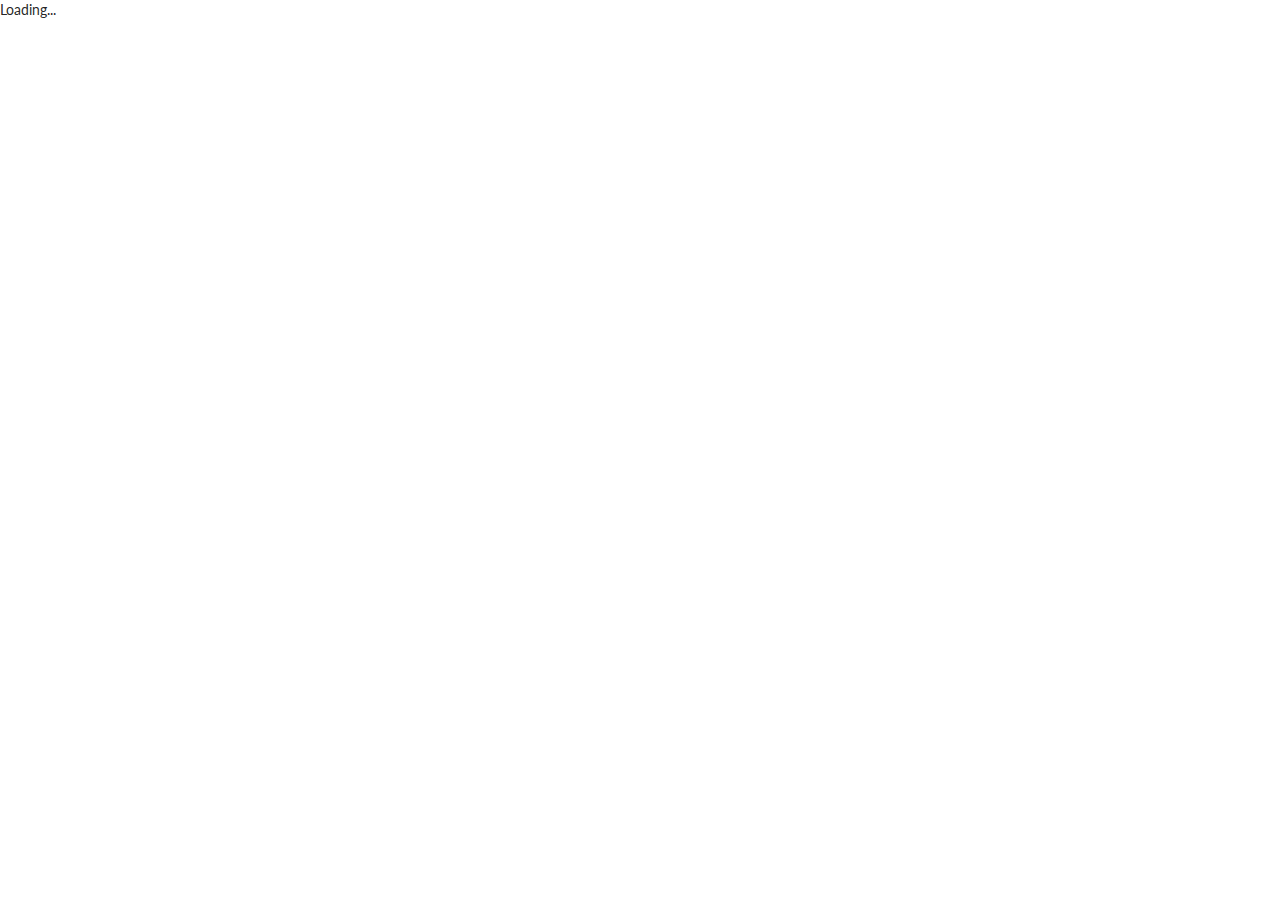
==== index.html @ 3a99dbf5 "Auto-generated commit" ====
<!doctype html>
<html>
<head>
  <meta charset="utf-8">
  <title>BookLibrary</title>
  <base href="/">

  <meta name="viewport" content="width=device-width, initial-scale=1">
  <link rel="icon" type="image/x-icon" href="favicon.ico">
<link href="styles.bundle.css" rel="stylesheet"/></head>
<body>
  <bm-root>Loading...</bm-root>
<script type="text/javascript" src="inline.bundle.js"></script><script type="text/javascript" src="vendor.bundle.js"></script><script type="text/javascript" src="main.bundle.js"></script></body>
</html>
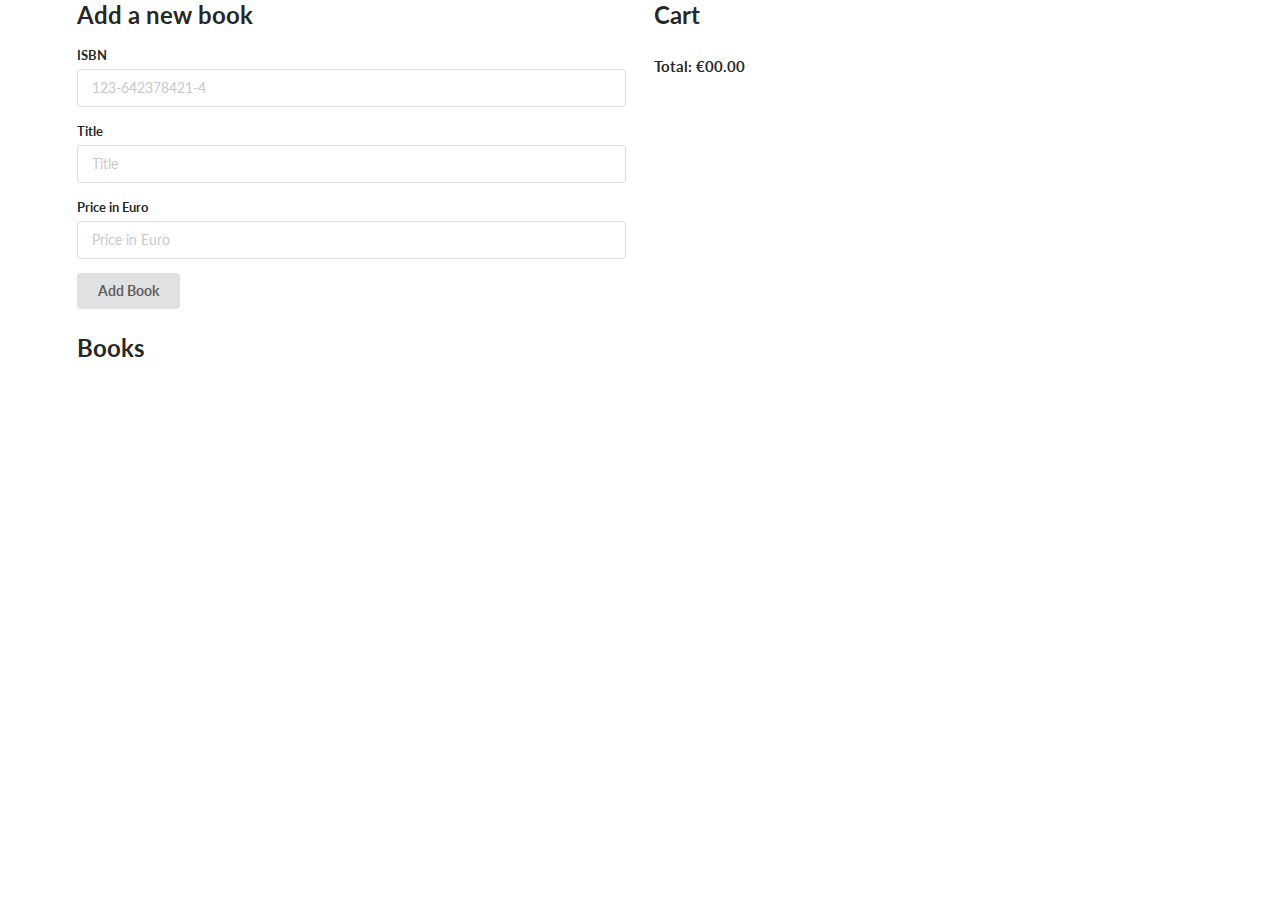
==== commit ba4cde8e: "Auto-generated commit" ====
--- a/index.html
+++ b/index.html
@@ -7,8 +7,8 @@
 
   <meta name="viewport" content="width=device-width, initial-scale=1">
   <link rel="icon" type="image/x-icon" href="favicon.ico">
-<link href="styles.bundle.css" rel="stylesheet"/></head>
+<link href="styles.79d60c0538f9cd60247f.bundle.css" rel="stylesheet"/></head>
 <body>
   <bm-root>Loading...</bm-root>
-<script type="text/javascript" src="inline.bundle.js"></script><script type="text/javascript" src="vendor.bundle.js"></script><script type="text/javascript" src="main.bundle.js"></script></body>
+<script type="text/javascript" src="inline.90fe8fc4767b2542a2e3.bundle.js"></script><script type="text/javascript" src="vendor.399e2d3d9795d3a0d292.bundle.js"></script><script type="text/javascript" src="main.5aa98fd9ae7a70c241af.bundle.js"></script></body>
 </html>
--- a/styles.79d60c0538f9cd60247f.bundle.css
+++ b/styles.79d60c0538f9cd60247f.bundle.css
@@ -0,0 +1,401 @@
+@import url(https://fonts.googleapis.com/css?family=Lato:400,700,400italic,700italic&subset=latin); /*!
+ * # Semantic UI 2.2.4 - Reset
+ * http://github.com/semantic-org/semantic-ui/
+ *
+ *
+ * Released under the MIT license
+ * http://opensource.org/licenses/MIT
+ *
+ */*,:after,:before{box-sizing:inherit}html{box-sizing:border-box}input[type=email],input[type=password],input[type=search],input[type=text]{-webkit-appearance:none;-moz-appearance:none}
+
+/*! normalize.css v3.0.1 | MIT License | git.io/normalize */
+
+/*! normalize.css v3.0.1 | MIT License | git.io/normalize */html{font-family:sans-serif;-ms-text-size-adjust:100%;-webkit-text-size-adjust:100%}body{margin:0}article,aside,details,figcaption,figure,footer,header,hgroup,main,nav,section,summary{display:block}audio,canvas,progress,video{display:inline-block;vertical-align:baseline}audio:not([controls]){display:none;height:0}[hidden],template{display:none}a{background:transparent}a:active,a:hover{outline:0}abbr[title]{border-bottom:1px dotted}b,strong{font-weight:700}dfn{font-style:italic}h1{font-size:2em;margin:.67em 0}mark{background:#ff0;color:#000}small{font-size:80%}sub,sup{font-size:75%;line-height:0;position:relative;vertical-align:baseline}sup{top:-.5em}sub{bottom:-.25em}img{border:0}svg:not(:root){overflow:hidden}figure{margin:1em 40px}hr{height:0}pre{overflow:auto}code,kbd,pre,samp{font-family:monospace,monospace;font-size:1em}button,input,optgroup,select,textarea{color:inherit;font:inherit;margin:0}button{overflow:visible}button,select{text-transform:none}button,html input[type=button],input[type=reset],input[type=submit]{-webkit-appearance:button;cursor:pointer}button[disabled],html input[disabled]{cursor:default}button::-moz-focus-inner,input::-moz-focus-inner{border:0;padding:0}input{line-height:normal}input[type=checkbox],input[type=radio]{box-sizing:border-box;padding:0}input[type=number]::-webkit-inner-spin-button,input[type=number]::-webkit-outer-spin-button{height:auto}input[type=search]{-webkit-appearance:textfield}input[type=search]::-webkit-search-cancel-button,input[type=search]::-webkit-search-decoration{-webkit-appearance:none}fieldset{border:1px solid silver;margin:0 2px;padding:.35em .625em .75em}legend{border:0;padding:0}textarea{overflow:auto}optgroup{font-weight:700}table{border-collapse:collapse;border-spacing:0}td,th{padding:0}
+/*!
+ * # Semantic UI 2.2.4 - Site
+ * http://github.com/semantic-org/semantic-ui/
+ *
+ *
+ * Released under the MIT license
+ * http://opensource.org/licenses/MIT
+ *
+ */body,html{height:100%}html{font-size:14px}body{margin:0;overflow-x:hidden;min-width:320px;background:#fff;font-size:14px;line-height:1.4285em;color:rgba(0,0,0,.87);font-smoothing:antialiased}body,h1,h2,h3,h4,h5{padding:0;font-family:Lato,Helvetica Neue,Arial,Helvetica,sans-serif}h1,h2,h3,h4,h5{line-height:1.2857em;margin:calc(2rem - .14285em) 0 1rem;font-weight:700}h1{min-height:1rem;font-size:2rem}h2{font-size:1.714rem}h3{font-size:1.28rem}h4{font-size:1.071rem}h5{font-size:1rem}h1:first-child,h2:first-child,h3:first-child,h4:first-child,h5:first-child{margin-top:0}h1:last-child,h2:last-child,h3:last-child,h4:last-child,h5:last-child{margin-bottom:0}p{margin:0 0 1em;line-height:1.4285em}p:first-child{margin-top:0}p:last-child{margin-bottom:0}a{color:#4183c4}a,a:hover{text-decoration:none}a:hover{color:#1e70bf}::-webkit-selection{background-color:#cce2ff;color:rgba(0,0,0,.87)}::-moz-selection{background-color:#cce2ff;color:rgba(0,0,0,.87)}::selection{background-color:#cce2ff;color:rgba(0,0,0,.87)}input::-webkit-selection,textarea::-webkit-selection{background-color:hsla(0,0%,39%,.4);color:rgba(0,0,0,.87)}input::-moz-selection,textarea::-moz-selection{background-color:hsla(0,0%,39%,.4);color:rgba(0,0,0,.87)}input::selection,textarea::selection{background-color:hsla(0,0%,39%,.4);color:rgba(0,0,0,.87)}
+/*!
+ * # Semantic UI 2.2.4 - Button
+ * http://github.com/semantic-org/semantic-ui/
+ *
+ *
+ * Released under the MIT license
+ * http://opensource.org/licenses/MIT
+ *
+ */.ui.button{cursor:pointer;display:inline-block;min-height:1em;outline:none;border:none;vertical-align:baseline;background:#e0e1e2 none;color:rgba(0,0,0,.6);font-family:Lato,Helvetica Neue,Arial,Helvetica,sans-serif;margin:0 .25em 0 0;padding:.78571429em 1.5em;text-transform:none;text-shadow:none;font-weight:700;line-height:1em;font-style:normal;text-align:center;text-decoration:none;border-radius:.28571429rem;-webkit-user-select:none;-moz-user-select:none;-ms-user-select:none;user-select:none;-webkit-transition:opacity .1s ease,background-color .1s ease,color .1s ease,box-shadow .1s ease,background .1s ease;transition:opacity .1s ease,background-color .1s ease,color .1s ease,box-shadow .1s ease,background .1s ease;will-change:"";-webkit-tap-highlight-color:transparent}.ui.button,.ui.button:hover{box-shadow:inset 0 0 0 1px transparent,inset 0 0 0 0 rgba(34,36,38,.15)}.ui.button:hover{background-color:#cacbcd;background-image:none;color:rgba(0,0,0,.8)}.ui.button:hover .icon{opacity:.85}.ui.button:focus{background-color:#cacbcd;color:rgba(0,0,0,.8);background-image:""!important;box-shadow:""!important}.ui.button:focus .icon{opacity:.85}.ui.active.button:active,.ui.button:active{background-color:#babbbc;background-image:"";color:rgba(0,0,0,.9);box-shadow:inset 0 0 0 1px transparent,none}.ui.active.button{box-shadow:inset 0 0 0 1px transparent}.ui.active.button,.ui.active.button:hover{color:rgba(0,0,0,.95)}.ui.active.button,.ui.active.button:active,.ui.active.button:hover{background-color:#c0c1c2;background-image:none}.ui.loading.loading.loading.loading.loading.loading.button{position:relative;cursor:default;text-shadow:none!important;color:transparent!important;opacity:1;pointer-events:auto;-webkit-transition:all 0s linear,opacity .1s ease;transition:all 0s linear,opacity .1s ease}.ui.loading.button:before{border-radius:500rem;border:.2em solid rgba(0,0,0,.15)}.ui.loading.button:after,.ui.loading.button:before{position:absolute;content:"";top:50%;left:50%;margin:-.64285714em 0 0 -.64285714em;width:1.28571429em;height:1.28571429em}.ui.loading.button:after{-webkit-animation:button-spin .6s linear;animation:button-spin .6s linear;-webkit-animation-iteration-count:infinite;animation-iteration-count:infinite;border-radius:500rem;border-color:#fff transparent transparent;border-style:solid;border-width:.2em;box-shadow:0 0 0 1px transparent}.ui.labeled.icon.loading.button .icon{background-color:transparent;box-shadow:none}@-webkit-keyframes button-spin{0%{-webkit-transform:rotate(0deg);transform:rotate(0deg)}to{-webkit-transform:rotate(1turn);transform:rotate(1turn)}}@keyframes button-spin{0%{-webkit-transform:rotate(0deg);transform:rotate(0deg)}to{-webkit-transform:rotate(1turn);transform:rotate(1turn)}}.ui.basic.loading.button:not(.inverted):before{border-color:rgba(0,0,0,.1)}.ui.basic.loading.button:not(.inverted):after{border-top-color:#767676}.ui.button:disabled,.ui.buttons .disabled.button,.ui.disabled.active.button,.ui.disabled.button,.ui.disabled.button:hover{cursor:default;opacity:.45!important;background-image:none!important;box-shadow:none!important;pointer-events:none!important}.ui.basic.buttons .ui.disabled.button{border-color:rgba(34,36,38,.5)}.ui.animated.button{position:relative;overflow:hidden;padding-right:0!important;vertical-align:middle;z-index:1}.ui.animated.button .content{will-change:transform,opacity}.ui.animated.button .visible.content{position:relative;margin-right:1.5em}.ui.animated.button .hidden.content{position:absolute;width:100%}.ui.animated.button .hidden.content,.ui.animated.button .visible.content{-webkit-transition:right .3s ease 0s;transition:right .3s ease 0s}.ui.animated.button .visible.content{left:auto;right:0}.ui.animated.button .hidden.content{top:50%;left:auto;right:-100%;margin-top:-.5em}.ui.animated.button:focus .visible.content,.ui.animated.button:hover .visible.content{left:auto;right:200%}.ui.animated.button:focus .hidden.content,.ui.animated.button:hover .hidden.content{left:auto;right:0}.ui.vertical.animated.button .hidden.content,.ui.vertical.animated.button .visible.content{-webkit-transition:top .3s ease,-webkit-transform .3s ease;transition:top .3s ease,-webkit-transform .3s ease;transition:top .3s ease,transform .3s ease;transition:top .3s ease,transform .3s ease,-webkit-transform .3s ease}.ui.vertical.animated.button .visible.content{-webkit-transform:translateY(0);transform:translateY(0);right:auto}.ui.vertical.animated.button .hidden.content{top:-50%;left:0;right:auto}.ui.vertical.animated.button:focus .visible.content,.ui.vertical.animated.button:hover .visible.content{-webkit-transform:translateY(200%);transform:translateY(200%);right:auto}.ui.vertical.animated.button:focus .hidden.content,.ui.vertical.animated.button:hover .hidden.content{top:50%;right:auto}.ui.fade.animated.button .hidden.content,.ui.fade.animated.button .visible.content{-webkit-transition:opacity .3s ease,-webkit-transform .3s ease;transition:opacity .3s ease,-webkit-transform .3s ease;transition:opacity .3s ease,transform .3s ease;transition:opacity .3s ease,transform .3s ease,-webkit-transform .3s ease}.ui.fade.animated.button .visible.content{left:auto;right:auto;opacity:1;-webkit-transform:scale(1);transform:scale(1)}.ui.fade.animated.button .hidden.content{opacity:0;left:0;right:auto;-webkit-transform:scale(1.5);transform:scale(1.5)}.ui.fade.animated.button:focus .visible.content,.ui.fade.animated.button:hover .visible.content{left:auto;right:auto;opacity:0;-webkit-transform:scale(.75);transform:scale(.75)}.ui.fade.animated.button:focus .hidden.content,.ui.fade.animated.button:hover .hidden.content{left:0;right:auto;opacity:1;-webkit-transform:scale(1);transform:scale(1)}.ui.inverted.button{box-shadow:inset 0 0 0 2px #fff!important;background:transparent none;color:#fff;text-shadow:none!important}.ui.inverted.buttons .button{margin:0 0 0 -2px}.ui.inverted.buttons .button:first-child{margin-left:0}.ui.inverted.vertical.buttons .button{margin:0 0 -2px}.ui.inverted.vertical.buttons .button:first-child{margin-top:0}.ui.inverted.button.active,.ui.inverted.button:focus,.ui.inverted.button:hover{background:#fff;box-shadow:inset 0 0 0 2px #fff!important;color:rgba(0,0,0,.8)}.ui.inverted.button.active:focus{background:#dcddde;box-shadow:inset 0 0 0 2px #dcddde!important;color:rgba(0,0,0,.8)}.ui.labeled.button:not(.icon){display:-webkit-inline-box;display:-ms-inline-flexbox;display:inline-flex;-webkit-box-orient:horizontal;-webkit-box-direction:normal;-ms-flex-direction:row;flex-direction:row;background:none!important;padding:0!important;border:none!important;box-shadow:none!important}.ui.labeled.button>.button{margin:0}.ui.labeled.button>.label{display:-webkit-box;display:-ms-flexbox;display:flex;-webkit-box-align:center;-ms-flex-align:center;align-items:center;margin:0 0 0 -1px!important;padding:"";font-size:1em;border-color:rgba(34,36,38,.15)}.ui.labeled.button>.tag.label:before{width:1.85em;height:1.85em}.ui.labeled.button:not([class*="left labeled"])>.button{border-top-right-radius:0;border-bottom-right-radius:0}.ui.labeled.button:not([class*="left labeled"])>.label,.ui[class*="left labeled"].button>.button{border-top-left-radius:0;border-bottom-left-radius:0}.ui[class*="left labeled"].button>.label{border-top-right-radius:0;border-bottom-right-radius:0}.ui.facebook.button{background-color:#3b5998;color:#fff;text-shadow:none;background-image:none;box-shadow:inset 0 0 0 0 rgba(34,36,38,.15)}.ui.facebook.button:hover{background-color:#304d8a;color:#fff;text-shadow:none}.ui.facebook.button:active{background-color:#2d4373;color:#fff;text-shadow:none}.ui.twitter.button{background-color:#55acee;color:#fff;text-shadow:none;background-image:none;box-shadow:inset 0 0 0 0 rgba(34,36,38,.15)}.ui.twitter.button:hover{background-color:#35a2f4;color:#fff;text-shadow:none}.ui.twitter.button:active{background-color:#2795e9;color:#fff;text-shadow:none}.ui.google.plus.button{background-color:#dd4b39;color:#fff;text-shadow:none;background-image:none;box-shadow:inset 0 0 0 0 rgba(34,36,38,.15)}.ui.google.plus.button:hover{background-color:#e0321c;color:#fff;text-shadow:none}.ui.google.plus.button:active{background-color:#c23321;color:#fff;text-shadow:none}.ui.linkedin.button{background-color:#1f88be;color:#fff;text-shadow:none}.ui.linkedin.button:hover{background-color:#147baf;color:#fff;text-shadow:none}.ui.linkedin.button:active{background-color:#186992;color:#fff;text-shadow:none}.ui.youtube.button{background-color:#cc181e;color:#fff;text-shadow:none;background-image:none;box-shadow:inset 0 0 0 0 rgba(34,36,38,.15)}.ui.youtube.button:hover{background-color:#bd0d13;color:#fff;text-shadow:none}.ui.youtube.button:active{background-color:#9e1317;color:#fff;text-shadow:none}.ui.instagram.button{background-color:#49769c;color:#fff;text-shadow:none;background-image:none;box-shadow:inset 0 0 0 0 rgba(34,36,38,.15)}.ui.instagram.button:hover{background-color:#3d698e;color:#fff;text-shadow:none}.ui.instagram.button:active{background-color:#395c79;color:#fff;text-shadow:none}.ui.pinterest.button{background-color:#bd081c;color:#fff;text-shadow:none;background-image:none;box-shadow:inset 0 0 0 0 rgba(34,36,38,.15)}.ui.pinterest.button:hover{background-color:#ac0013;color:#fff;text-shadow:none}.ui.pinterest.button:active{background-color:#8c0615;color:#fff;text-shadow:none}.ui.vk.button{background-color:#4d7198;color:#fff;background-image:none;box-shadow:inset 0 0 0 0 rgba(34,36,38,.15)}.ui.vk.button:hover{background-color:#41648a;color:#fff}.ui.vk.button:active{background-color:#3c5876;color:#fff}.ui.button>.icon:not(.button){height:.85714286em;opacity:.8;-webkit-transition:opacity .1s ease;transition:opacity .1s ease;vertical-align:"";color:""}.ui.button:not(.icon)>.icon:not(.button):not(.dropdown),.ui.button>.icon:not(.button){margin:0 .42857143em 0 -.21428571em}.ui.button:not(.icon)>.right.icon:not(.button):not(.dropdown){margin:0 -.21428571em 0 .42857143em}.ui[class*="left floated"].button,.ui[class*="left floated"].buttons{float:left;margin-left:0;margin-right:.25em}.ui[class*="right floated"].button,.ui[class*="right floated"].buttons{float:right;margin-right:0;margin-left:.25em}.ui.compact.button,.ui.compact.buttons .button{padding:.58928571em 1.125em}.ui.compact.icon.button,.ui.compact.icon.buttons .button{padding:.58928571em}.ui.compact.labeled.icon.button,.ui.compact.labeled.icon.buttons .button{padding:.58928571em 3.69642857em}.ui.mini.button,.ui.mini.buttons .button,.ui.mini.buttons .or{font-size:.78571429rem}.ui.tiny.button,.ui.tiny.buttons .button,.ui.tiny.buttons .or{font-size:.85714286rem}.ui.small.button,.ui.small.buttons .button,.ui.small.buttons .or{font-size:.92857143rem}.ui.button,.ui.buttons .button,.ui.buttons .or{font-size:1rem}.ui.large.button,.ui.large.buttons .button,.ui.large.buttons .or{font-size:1.14285714rem}.ui.big.button,.ui.big.buttons .button,.ui.big.buttons .or{font-size:1.28571429rem}.ui.huge.button,.ui.huge.buttons .button,.ui.huge.buttons .or{font-size:1.42857143rem}.ui.massive.button,.ui.massive.buttons .button,.ui.massive.buttons .or{font-size:1.71428571rem}.ui.icon.button,.ui.icon.buttons .button{padding:.78571429em}.ui.icon.button>.icon,.ui.icon.buttons .button>.icon{opacity:.9;margin:0;vertical-align:top}.ui.basic.button,.ui.basic.buttons .button{background:transparent none!important;color:rgba(0,0,0,.6)!important;font-weight:400;border-radius:.28571429rem;text-transform:none;text-shadow:none!important;box-shadow:inset 0 0 0 1px rgba(34,36,38,.15)}.ui.basic.buttons{box-shadow:none;border:1px solid rgba(34,36,38,.15);border-radius:.28571429rem}.ui.basic.buttons .button{border-radius:0}.ui.basic.button:focus,.ui.basic.button:hover,.ui.basic.buttons .button:focus,.ui.basic.buttons .button:hover{background:#fff!important;color:rgba(0,0,0,.8)!important;box-shadow:inset 0 0 0 1px rgba(34,36,38,.35),inset 0 0 0 0 rgba(34,36,38,.15)}.ui.basic.button:active,.ui.basic.buttons .button:active{background:#f8f8f8!important;color:rgba(0,0,0,.9)!important;box-shadow:inset 0 0 0 1px rgba(0,0,0,.15),inset 0 1px 4px 0 rgba(34,36,38,.15)}.ui.basic.active.button,.ui.basic.buttons .active.button{background:rgba(0,0,0,.05)!important;box-shadow:""!important;color:rgba(0,0,0,.95);box-shadow:rgba(34,36,38,.35)}.ui.basic.active.button:hover,.ui.basic.buttons .active.button:hover{background-color:rgba(0,0,0,.05)}.ui.basic.buttons .button:hover{box-shadow:inset 0 0 0 1px rgba(34,36,38,.35),inset inset 0 0 0 0 rgba(34,36,38,.15)}.ui.basic.buttons .button:active{box-shadow:inset 0 0 0 1px rgba(0,0,0,.15),inset inset 0 1px 4px 0 rgba(34,36,38,.15)}.ui.basic.buttons .active.button{box-shadow:inset rgba(34,36,38,.35)}.ui.basic.inverted.button,.ui.basic.inverted.buttons .button{background-color:transparent!important;color:#f9fafb!important;box-shadow:inset 0 0 0 2px hsla(0,0%,100%,.5)!important}.ui.basic.inverted.button:focus,.ui.basic.inverted.button:hover,.ui.basic.inverted.buttons .button:focus,.ui.basic.inverted.buttons .button:hover{color:#fff!important;box-shadow:inset 0 0 0 2px #fff!important}.ui.basic.inverted.button:active,.ui.basic.inverted.buttons .button:active{background-color:hsla(0,0%,100%,.08)!important;color:#fff!important;box-shadow:inset 0 0 0 2px hsla(0,0%,100%,.9)!important}.ui.basic.inverted.active.button,.ui.basic.inverted.buttons .active.button{background-color:hsla(0,0%,100%,.08);color:#fff;text-shadow:none;box-shadow:inset 0 0 0 2px hsla(0,0%,100%,.7)}.ui.basic.inverted.active.button:hover,.ui.basic.inverted.buttons .active.button:hover{background-color:hsla(0,0%,100%,.15);box-shadow:inset 0 0 0 2px #fff!important}.ui.basic.buttons .button{border-left:1px solid rgba(34,36,38,.15);box-shadow:none}.ui.basic.vertical.buttons .button{border-left:none;border-left-width:0;border-top:1px solid rgba(34,36,38,.15)}.ui.basic.vertical.buttons .button:first-child{border-top-width:0}.ui.labeled.icon.button,.ui.labeled.icon.buttons .button{position:relative;padding-left:4.07142857em!important;padding-right:1.5em!important}.ui.labeled.icon.button>.icon,.ui.labeled.icon.buttons>.button>.icon{position:absolute;height:100%;line-height:1;border-radius:0;border-top-left-radius:inherit;border-bottom-left-radius:inherit;text-align:center;margin:0;width:2.57142857em;background-color:rgba(0,0,0,.05);color:"";box-shadow:inset -1px 0 0 0 transparent;top:0;left:0}.ui[class*="right labeled"].icon.button{padding-right:4.07142857em!important;padding-left:1.5em!important}.ui[class*="right labeled"].icon.button>.icon{left:auto;right:0;border-radius:0;border-top-right-radius:inherit;border-bottom-right-radius:inherit;box-shadow:inset 1px 0 0 0 transparent}.ui.labeled.icon.button>.icon:after,.ui.labeled.icon.button>.icon:before,.ui.labeled.icon.buttons>.button>.icon:after,.ui.labeled.icon.buttons>.button>.icon:before{display:block;position:absolute;width:100%;top:50%;text-align:center;-webkit-transform:translateY(-50%);transform:translateY(-50%)}.ui.labeled.icon.buttons .button>.icon{border-radius:0}.ui.labeled.icon.buttons .button:first-child>.icon{border-top-left-radius:.28571429rem;border-bottom-left-radius:.28571429rem}.ui.labeled.icon.buttons .button:last-child>.icon{border-top-right-radius:.28571429rem;border-bottom-right-radius:.28571429rem}.ui.vertical.labeled.icon.buttons .button:first-child>.icon{border-radius:0;border-top-left-radius:.28571429rem}.ui.vertical.labeled.icon.buttons .button:last-child>.icon{border-radius:0;border-bottom-left-radius:.28571429rem}.ui.fluid[class*="left labeled"].icon.button,.ui.fluid[class*="right labeled"].icon.button{padding-left:1.5em!important;padding-right:1.5em!important}.ui.button.toggle.active,.ui.buttons .button.toggle.active,.ui.toggle.buttons .active.button{background-color:#21ba45!important;box-shadow:none!important;text-shadow:none;color:#fff!important}.ui.button.toggle.active:hover{background-color:#16ab39!important;text-shadow:none;color:#fff!important}.ui.circular.button{border-radius:10em}.ui.circular.button>.icon{width:1em;vertical-align:baseline}.ui.buttons .or{position:relative;width:.3em;height:2.57142857em;z-index:3}.ui.buttons .or:before{position:absolute;text-align:center;border-radius:500rem;content:"or";top:50%;left:50%;background-color:#fff;text-shadow:none;margin-top:-.89285714em;margin-left:-.89285714em;width:1.78571429em;height:1.78571429em;line-height:1.78571429em;color:rgba(0,0,0,.4);font-style:normal;font-weight:700;box-shadow:inset 0 0 0 1px transparent}.ui.buttons .or[data-text]:before{content:attr(data-text)}.ui.fluid.buttons .or{width:0!important}.ui.fluid.buttons .or:after{display:none}.ui.attached.button{position:relative;display:block;margin:0;border-radius:0;box-shadow:0 0 0 1px rgba(34,36,38,.15)!important}.ui.attached.top.button{border-radius:.28571429rem .28571429rem 0 0}.ui.attached.bottom.button{border-radius:0 0 .28571429rem .28571429rem}.ui.left.attached.button{display:inline-block;border-left:none;text-align:right;padding-right:.75em;border-radius:.28571429rem 0 0 .28571429rem}.ui.right.attached.button{display:inline-block;text-align:left;padding-left:.75em;border-radius:0 .28571429rem .28571429rem 0}.ui.attached.buttons{position:relative;display:-webkit-box;display:-ms-flexbox;display:flex;border-radius:0;width:auto!important;z-index:2;margin-left:-1px;margin-right:-1px}.ui.attached.buttons .button{margin:0}.ui.attached.buttons .button:first-child,.ui.attached.buttons .button:last-child{border-radius:0}.ui[class*="top attached"].buttons{margin-bottom:-1px;border-radius:.28571429rem .28571429rem 0 0}.ui[class*="top attached"].buttons .button:first-child{border-radius:.28571429rem 0 0 0}.ui[class*="top attached"].buttons .button:last-child{border-radius:0 .28571429rem 0 0}.ui[class*="bottom attached"].buttons{margin-top:-1px;border-radius:0 0 .28571429rem .28571429rem}.ui[class*="bottom attached"].buttons .button:first-child{border-radius:0 0 0 .28571429rem}.ui[class*="bottom attached"].buttons .button:last-child{border-radius:0 0 .28571429rem 0}.ui[class*="left attached"].buttons{display:-webkit-inline-box;display:-ms-inline-flexbox;display:inline-flex;margin-right:0;margin-left:-1px;border-radius:0 .28571429rem .28571429rem 0}.ui[class*="left attached"].buttons .button:first-child{margin-left:-1px;border-radius:0 .28571429rem 0 0}.ui[class*="left attached"].buttons .button:last-child{margin-left:-1px;border-radius:0 0 .28571429rem 0}.ui[class*="right attached"].buttons{display:-webkit-inline-box;display:-ms-inline-flexbox;display:inline-flex;margin-left:0;margin-right:-1px;border-radius:.28571429rem 0 0 .28571429rem}.ui[class*="right attached"].buttons .button:first-child{margin-left:-1px;border-radius:.28571429rem 0 0 0}.ui[class*="right attached"].buttons .button:last-child{margin-left:-1px;border-radius:0 0 0 .28571429rem}.ui.fluid.button,.ui.fluid.buttons{width:100%}.ui.fluid.button{display:block}.ui.two.buttons{width:100%}.ui.two.buttons>.button{width:50%}.ui.three.buttons{width:100%}.ui.three.buttons>.button{width:33.333%}.ui.four.buttons{width:100%}.ui.four.buttons>.button{width:25%}.ui.five.buttons{width:100%}.ui.five.buttons>.button{width:20%}.ui.six.buttons{width:100%}.ui.six.buttons>.button{width:16.666%}.ui.seven.buttons{width:100%}.ui.seven.buttons>.button{width:14.285%}.ui.eight.buttons{width:100%}.ui.eight.buttons>.button{width:12.5%}.ui.nine.buttons{width:100%}.ui.nine.buttons>.button{width:11.11%}.ui.ten.buttons{width:100%}.ui.ten.buttons>.button{width:10%}.ui.eleven.buttons{width:100%}.ui.eleven.buttons>.button{width:9.09%}.ui.twelve.buttons{width:100%}.ui.twelve.buttons>.button{width:8.3333%}.ui.fluid.vertical.buttons,.ui.fluid.vertical.buttons>.button{display:-webkit-box;display:-ms-flexbox;display:flex;width:auto}.ui.two.vertical.buttons>.button{height:50%}.ui.three.vertical.buttons>.button{height:33.333%}.ui.four.vertical.buttons>.button{height:25%}.ui.five.vertical.buttons>.button{height:20%}.ui.six.vertical.buttons>.button{height:16.666%}.ui.seven.vertical.buttons>.button{height:14.285%}.ui.eight.vertical.buttons>.button{height:12.5%}.ui.nine.vertical.buttons>.button{height:11.11%}.ui.ten.vertical.buttons>.button{height:10%}.ui.eleven.vertical.buttons>.button{height:9.09%}.ui.twelve.vertical.buttons>.button{height:8.3333%}.ui.black.button,.ui.black.buttons .button{background-color:#1b1c1d;color:#fff;text-shadow:none;background-image:none}.ui.black.button{box-shadow:inset 0 0 0 0 rgba(34,36,38,.15)}.ui.black.button:hover,.ui.black.buttons .button:hover{background-color:#27292a;color:#fff;text-shadow:none}.ui.black.button:focus,.ui.black.buttons .button:focus{background-color:#2f3032;color:#fff;text-shadow:none}.ui.black.button:active,.ui.black.buttons .button:active{background-color:#343637;color:#fff;text-shadow:none}.ui.black.active.button,.ui.black.button .active.button:active,.ui.black.buttons .active.button,.ui.black.buttons .active.button:active{background-color:#0f0f10;color:#fff;text-shadow:none}.ui.basic.black.button,.ui.basic.black.buttons .button{box-shadow:inset 0 0 0 1px #1b1c1d!important;color:#1b1c1d!important}.ui.basic.black.button:hover,.ui.basic.black.buttons .button:hover{background:transparent!important;box-shadow:inset 0 0 0 1px #27292a!important;color:#27292a!important}.ui.basic.black.button:focus,.ui.basic.black.buttons .button:focus{background:transparent!important;box-shadow:inset 0 0 0 1px #2f3032!important;color:#27292a!important}.ui.basic.black.active.button,.ui.basic.black.buttons .active.button{background:transparent!important;box-shadow:inset 0 0 0 1px #0f0f10!important;color:#343637!important}.ui.basic.black.button:active,.ui.basic.black.buttons .button:active{box-shadow:inset 0 0 0 1px #343637!important;color:#343637!important}.ui.buttons:not(.vertical)>.basic.black.button:not(:first-child){margin-left:-1px}.ui.inverted.black.button,.ui.inverted.black.buttons .button{background-color:transparent;box-shadow:inset 0 0 0 2px #d4d4d5!important;color:#fff}.ui.inverted.black.button.active,.ui.inverted.black.button:active,.ui.inverted.black.button:focus,.ui.inverted.black.button:hover,.ui.inverted.black.buttons .button.active,.ui.inverted.black.buttons .button:active,.ui.inverted.black.buttons .button:focus,.ui.inverted.black.buttons .button:hover{box-shadow:none!important;color:#fff}.ui.inverted.black.active.button,.ui.inverted.black.button:active,.ui.inverted.black.button:focus,.ui.inverted.black.button:hover,.ui.inverted.black.buttons .active.button,.ui.inverted.black.buttons .button:active,.ui.inverted.black.buttons .button:focus,.ui.inverted.black.buttons .button:hover{background-color:#000}.ui.inverted.black.basic.button,.ui.inverted.black.basic.buttons .button,.ui.inverted.black.buttons .basic.button{background-color:transparent;box-shadow:inset 0 0 0 2px hsla(0,0%,100%,.5)!important;color:#fff!important}.ui.inverted.black.basic.button:hover,.ui.inverted.black.basic.buttons .button:hover,.ui.inverted.black.buttons .basic.button:hover{box-shadow:inset 0 0 0 2px #000!important;color:#fff!important}.ui.inverted.black.basic.button:focus,.ui.inverted.black.basic.buttons .button:focus{box-shadow:inset 0 0 0 2px #000!important;color:#545454!important}.ui.inverted.black.basic.active.button,.ui.inverted.black.basic.button:active,.ui.inverted.black.basic.buttons .active.button,.ui.inverted.black.basic.buttons .button:active,.ui.inverted.black.buttons .basic.active.button,.ui.inverted.black.buttons .basic.button:active{box-shadow:inset 0 0 0 2px #000!important;color:#fff!important}.ui.grey.button,.ui.grey.buttons .button{background-color:#767676;color:#fff;text-shadow:none;background-image:none}.ui.grey.button{box-shadow:inset 0 0 0 0 rgba(34,36,38,.15)}.ui.grey.button:hover,.ui.grey.buttons .button:hover{background-color:#838383;color:#fff;text-shadow:none}.ui.grey.button:focus,.ui.grey.buttons .button:focus{background-color:#8a8a8a;color:#fff;text-shadow:none}.ui.grey.button:active,.ui.grey.buttons .button:active{background-color:#909090;color:#fff;text-shadow:none}.ui.grey.active.button,.ui.grey.button .active.button:active,.ui.grey.buttons .active.button,.ui.grey.buttons .active.button:active{background-color:#696969;color:#fff;text-shadow:none}.ui.basic.grey.button,.ui.basic.grey.buttons .button{box-shadow:inset 0 0 0 1px #767676!important;color:#767676!important}.ui.basic.grey.button:hover,.ui.basic.grey.buttons .button:hover{background:transparent!important;box-shadow:inset 0 0 0 1px #838383!important;color:#838383!important}.ui.basic.grey.button:focus,.ui.basic.grey.buttons .button:focus{background:transparent!important;box-shadow:inset 0 0 0 1px #8a8a8a!important;color:#838383!important}.ui.basic.grey.active.button,.ui.basic.grey.buttons .active.button{background:transparent!important;box-shadow:inset 0 0 0 1px #696969!important;color:#909090!important}.ui.basic.grey.button:active,.ui.basic.grey.buttons .button:active{box-shadow:inset 0 0 0 1px #909090!important;color:#909090!important}.ui.buttons:not(.vertical)>.basic.grey.button:not(:first-child){margin-left:-1px}.ui.inverted.grey.button,.ui.inverted.grey.buttons .button{background-color:transparent;box-shadow:inset 0 0 0 2px #d4d4d5!important;color:#fff}.ui.inverted.grey.button.active,.ui.inverted.grey.button:active,.ui.inverted.grey.button:focus,.ui.inverted.grey.button:hover,.ui.inverted.grey.buttons .button.active,.ui.inverted.grey.buttons .button:active,.ui.inverted.grey.buttons .button:focus,.ui.inverted.grey.buttons .button:hover{box-shadow:none!important;color:rgba(0,0,0,.6)}.ui.inverted.grey.button:hover,.ui.inverted.grey.buttons .button:hover{background-color:#cfd0d2}.ui.inverted.grey.button:focus,.ui.inverted.grey.buttons .button:focus{background-color:#c7c9cb}.ui.inverted.grey.active.button,.ui.inverted.grey.buttons .active.button{background-color:#cfd0d2}.ui.inverted.grey.button:active,.ui.inverted.grey.buttons .button:active{background-color:#c2c4c5}.ui.inverted.grey.basic.button,.ui.inverted.grey.basic.buttons .button,.ui.inverted.grey.buttons .basic.button{background-color:transparent;box-shadow:inset 0 0 0 2px hsla(0,0%,100%,.5)!important;color:#fff!important}.ui.inverted.grey.basic.button:hover,.ui.inverted.grey.basic.buttons .button:hover,.ui.inverted.grey.buttons .basic.button:hover{box-shadow:inset 0 0 0 2px #cfd0d2!important;color:#fff!important}.ui.inverted.grey.basic.button:focus,.ui.inverted.grey.basic.buttons .button:focus{box-shadow:inset 0 0 0 2px #c7c9cb!important;color:#dcddde!important}.ui.inverted.grey.basic.active.button,.ui.inverted.grey.basic.buttons .active.button,.ui.inverted.grey.buttons .basic.active.button{box-shadow:inset 0 0 0 2px #cfd0d2!important;color:#fff!important}.ui.inverted.grey.basic.button:active,.ui.inverted.grey.basic.buttons .button:active,.ui.inverted.grey.buttons .basic.button:active{box-shadow:inset 0 0 0 2px #c2c4c5!important;color:#fff!important}.ui.brown.button,.ui.brown.buttons .button{background-color:#a5673f;color:#fff;text-shadow:none;background-image:none}.ui.brown.button{box-shadow:inset 0 0 0 0 rgba(34,36,38,.15)}.ui.brown.button:hover,.ui.brown.buttons .button:hover{background-color:#975b33;color:#fff;text-shadow:none}.ui.brown.button:focus,.ui.brown.buttons .button:focus{background-color:#90532b;color:#fff;text-shadow:none}.ui.brown.button:active,.ui.brown.buttons .button:active{background-color:#805031;color:#fff;text-shadow:none}.ui.brown.active.button,.ui.brown.button .active.button:active,.ui.brown.buttons .active.button,.ui.brown.buttons .active.button:active{background-color:#995a31;color:#fff;text-shadow:none}.ui.basic.brown.button,.ui.basic.brown.buttons .button{box-shadow:inset 0 0 0 1px #a5673f!important;color:#a5673f!important}.ui.basic.brown.button:hover,.ui.basic.brown.buttons .button:hover{background:transparent!important;box-shadow:inset 0 0 0 1px #975b33!important;color:#975b33!important}.ui.basic.brown.button:focus,.ui.basic.brown.buttons .button:focus{background:transparent!important;box-shadow:inset 0 0 0 1px #90532b!important;color:#975b33!important}.ui.basic.brown.active.button,.ui.basic.brown.buttons .active.button{background:transparent!important;box-shadow:inset 0 0 0 1px #995a31!important;color:#805031!important}.ui.basic.brown.button:active,.ui.basic.brown.buttons .button:active{box-shadow:inset 0 0 0 1px #805031!important;color:#805031!important}.ui.buttons:not(.vertical)>.basic.brown.button:not(:first-child){margin-left:-1px}.ui.inverted.brown.button,.ui.inverted.brown.buttons .button{background-color:transparent;box-shadow:inset 0 0 0 2px #d67c1c!important;color:#d67c1c}.ui.inverted.brown.button.active,.ui.inverted.brown.button:active,.ui.inverted.brown.button:focus,.ui.inverted.brown.button:hover,.ui.inverted.brown.buttons .button.active,.ui.inverted.brown.buttons .button:active,.ui.inverted.brown.buttons .button:focus,.ui.inverted.brown.buttons .button:hover{box-shadow:none!important;color:#fff}.ui.inverted.brown.button:hover,.ui.inverted.brown.buttons .button:hover{background-color:#c86f11}.ui.inverted.brown.button:focus,.ui.inverted.brown.buttons .button:focus{background-color:#c16808}.ui.inverted.brown.active.button,.ui.inverted.brown.buttons .active.button{background-color:#cc6f0d}.ui.inverted.brown.button:active,.ui.inverted.brown.buttons .button:active{background-color:#a96216}.ui.inverted.brown.basic.button,.ui.inverted.brown.basic.buttons .button,.ui.inverted.brown.buttons .basic.button{background-color:transparent;box-shadow:inset 0 0 0 2px hsla(0,0%,100%,.5)!important;color:#fff!important}.ui.inverted.brown.basic.button:hover,.ui.inverted.brown.basic.buttons .button:hover,.ui.inverted.brown.buttons .basic.button:hover{box-shadow:inset 0 0 0 2px #c86f11!important;color:#d67c1c!important}.ui.inverted.brown.basic.button:focus,.ui.inverted.brown.basic.buttons .button:focus{box-shadow:inset 0 0 0 2px #c16808!important;color:#d67c1c!important}.ui.inverted.brown.basic.active.button,.ui.inverted.brown.basic.buttons .active.button,.ui.inverted.brown.buttons .basic.active.button{box-shadow:inset 0 0 0 2px #cc6f0d!important;color:#d67c1c!important}.ui.inverted.brown.basic.button:active,.ui.inverted.brown.basic.buttons .button:active,.ui.inverted.brown.buttons .basic.button:active{box-shadow:inset 0 0 0 2px #a96216!important;color:#d67c1c!important}.ui.blue.button,.ui.blue.buttons .button{background-color:#2185d0;color:#fff;text-shadow:none;background-image:none}.ui.blue.button{box-shadow:inset 0 0 0 0 rgba(34,36,38,.15)}.ui.blue.button:hover,.ui.blue.buttons .button:hover{background-color:#1678c2;color:#fff;text-shadow:none}.ui.blue.button:focus,.ui.blue.buttons .button:focus{background-color:#0d71bb;color:#fff;text-shadow:none}.ui.blue.button:active,.ui.blue.buttons .button:active{background-color:#1a69a4;color:#fff;text-shadow:none}.ui.blue.active.button,.ui.blue.button .active.button:active,.ui.blue.buttons .active.button,.ui.blue.buttons .active.button:active{background-color:#1279c6;color:#fff;text-shadow:none}.ui.basic.blue.button,.ui.basic.blue.buttons .button{box-shadow:inset 0 0 0 1px #2185d0!important;color:#2185d0!important}.ui.basic.blue.button:hover,.ui.basic.blue.buttons .button:hover{background:transparent!important;box-shadow:inset 0 0 0 1px #1678c2!important;color:#1678c2!important}.ui.basic.blue.button:focus,.ui.basic.blue.buttons .button:focus{background:transparent!important;box-shadow:inset 0 0 0 1px #0d71bb!important;color:#1678c2!important}.ui.basic.blue.active.button,.ui.basic.blue.buttons .active.button{background:transparent!important;box-shadow:inset 0 0 0 1px #1279c6!important;color:#1a69a4!important}.ui.basic.blue.button:active,.ui.basic.blue.buttons .button:active{box-shadow:inset 0 0 0 1px #1a69a4!important;color:#1a69a4!important}.ui.buttons:not(.vertical)>.basic.blue.button:not(:first-child){margin-left:-1px}.ui.inverted.blue.button,.ui.inverted.blue.buttons .button{background-color:transparent;box-shadow:inset 0 0 0 2px #54c8ff!important;color:#54c8ff}.ui.inverted.blue.button.active,.ui.inverted.blue.button:active,.ui.inverted.blue.button:focus,.ui.inverted.blue.button:hover,.ui.inverted.blue.buttons .button.active,.ui.inverted.blue.buttons .button:active,.ui.inverted.blue.buttons .button:focus,.ui.inverted.blue.buttons .button:hover{box-shadow:none!important;color:#fff}.ui.inverted.blue.button:hover,.ui.inverted.blue.buttons .button:hover{background-color:#3ac0ff}.ui.inverted.blue.button:focus,.ui.inverted.blue.buttons .button:focus{background-color:#2bbbff}.ui.inverted.blue.active.button,.ui.inverted.blue.buttons .active.button{background-color:#3ac0ff}.ui.inverted.blue.button:active,.ui.inverted.blue.buttons .button:active{background-color:#21b8ff}.ui.inverted.blue.basic.button,.ui.inverted.blue.basic.buttons .button,.ui.inverted.blue.buttons .basic.button{background-color:transparent;box-shadow:inset 0 0 0 2px hsla(0,0%,100%,.5)!important;color:#fff!important}.ui.inverted.blue.basic.button:hover,.ui.inverted.blue.basic.buttons .button:hover,.ui.inverted.blue.buttons .basic.button:hover{box-shadow:inset 0 0 0 2px #3ac0ff!important;color:#54c8ff!important}.ui.inverted.blue.basic.button:focus,.ui.inverted.blue.basic.buttons .button:focus{box-shadow:inset 0 0 0 2px #2bbbff!important;color:#54c8ff!important}.ui.inverted.blue.basic.active.button,.ui.inverted.blue.basic.buttons .active.button,.ui.inverted.blue.buttons .basic.active.button{box-shadow:inset 0 0 0 2px #3ac0ff!important;color:#54c8ff!important}.ui.inverted.blue.basic.button:active,.ui.inverted.blue.basic.buttons .button:active,.ui.inverted.blue.buttons .basic.button:active{box-shadow:inset 0 0 0 2px #21b8ff!important;color:#54c8ff!important}.ui.green.button,.ui.green.buttons .button{background-color:#21ba45;color:#fff;text-shadow:none;background-image:none}.ui.green.button{box-shadow:inset 0 0 0 0 rgba(34,36,38,.15)}.ui.green.button:hover,.ui.green.buttons .button:hover{background-color:#16ab39;color:#fff;text-shadow:none}.ui.green.button:focus,.ui.green.buttons .button:focus{background-color:#0ea432;color:#fff;text-shadow:none}.ui.green.button:active,.ui.green.buttons .button:active{background-color:#198f35;color:#fff;text-shadow:none}.ui.green.active.button,.ui.green.button .active.button:active,.ui.green.buttons .active.button,.ui.green.buttons .active.button:active{background-color:#13ae38;color:#fff;text-shadow:none}.ui.basic.green.button,.ui.basic.green.buttons .button{box-shadow:inset 0 0 0 1px #21ba45!important;color:#21ba45!important}.ui.basic.green.button:hover,.ui.basic.green.buttons .button:hover{background:transparent!important;box-shadow:inset 0 0 0 1px #16ab39!important;color:#16ab39!important}.ui.basic.green.button:focus,.ui.basic.green.buttons .button:focus{background:transparent!important;box-shadow:inset 0 0 0 1px #0ea432!important;color:#16ab39!important}.ui.basic.green.active.button,.ui.basic.green.buttons .active.button{background:transparent!important;box-shadow:inset 0 0 0 1px #13ae38!important;color:#198f35!important}.ui.basic.green.button:active,.ui.basic.green.buttons .button:active{box-shadow:inset 0 0 0 1px #198f35!important;color:#198f35!important}.ui.buttons:not(.vertical)>.basic.green.button:not(:first-child){margin-left:-1px}.ui.inverted.green.button,.ui.inverted.green.buttons .button{background-color:transparent;box-shadow:inset 0 0 0 2px #2ecc40!important;color:#2ecc40}.ui.inverted.green.button.active,.ui.inverted.green.button:active,.ui.inverted.green.button:focus,.ui.inverted.green.button:hover,.ui.inverted.green.buttons .button.active,.ui.inverted.green.buttons .button:active,.ui.inverted.green.buttons .button:focus,.ui.inverted.green.buttons .button:hover{box-shadow:none!important;color:#fff}.ui.inverted.green.button:hover,.ui.inverted.green.buttons .button:hover{background-color:#22be34}.ui.inverted.green.button:focus,.ui.inverted.green.buttons .button:focus{background-color:#19b82b}.ui.inverted.green.active.button,.ui.inverted.green.buttons .active.button{background-color:#1fc231}.ui.inverted.green.button:active,.ui.inverted.green.buttons .button:active{background-color:#25a233}.ui.inverted.green.basic.button,.ui.inverted.green.basic.buttons .button,.ui.inverted.green.buttons .basic.button{background-color:transparent;box-shadow:inset 0 0 0 2px hsla(0,0%,100%,.5)!important;color:#fff!important}.ui.inverted.green.basic.button:hover,.ui.inverted.green.basic.buttons .button:hover,.ui.inverted.green.buttons .basic.button:hover{box-shadow:inset 0 0 0 2px #22be34!important;color:#2ecc40!important}.ui.inverted.green.basic.button:focus,.ui.inverted.green.basic.buttons .button:focus{box-shadow:inset 0 0 0 2px #19b82b!important;color:#2ecc40!important}.ui.inverted.green.basic.active.button,.ui.inverted.green.basic.buttons .active.button,.ui.inverted.green.buttons .basic.active.button{box-shadow:inset 0 0 0 2px #1fc231!important;color:#2ecc40!important}.ui.inverted.green.basic.button:active,.ui.inverted.green.basic.buttons .button:active,.ui.inverted.green.buttons .basic.button:active{box-shadow:inset 0 0 0 2px #25a233!important;color:#2ecc40!important}.ui.orange.button,.ui.orange.buttons .button{background-color:#f2711c;color:#fff;text-shadow:none;background-image:none}.ui.orange.button{box-shadow:inset 0 0 0 0 rgba(34,36,38,.15)}.ui.orange.button:hover,.ui.orange.buttons .button:hover{background-color:#f26202;color:#fff;text-shadow:none}.ui.orange.button:focus,.ui.orange.buttons .button:focus{background-color:#e55b00;color:#fff;text-shadow:none}.ui.orange.button:active,.ui.orange.buttons .button:active{background-color:#cf590c;color:#fff;text-shadow:none}.ui.orange.active.button,.ui.orange.button .active.button:active,.ui.orange.buttons .active.button,.ui.orange.buttons .active.button:active{background-color:#f56100;color:#fff;text-shadow:none}.ui.basic.orange.button,.ui.basic.orange.buttons .button{box-shadow:inset 0 0 0 1px #f2711c!important;color:#f2711c!important}.ui.basic.orange.button:hover,.ui.basic.orange.buttons .button:hover{background:transparent!important;box-shadow:inset 0 0 0 1px #f26202!important;color:#f26202!important}.ui.basic.orange.button:focus,.ui.basic.orange.buttons .button:focus{background:transparent!important;box-shadow:inset 0 0 0 1px #e55b00!important;color:#f26202!important}.ui.basic.orange.active.button,.ui.basic.orange.buttons .active.button{background:transparent!important;box-shadow:inset 0 0 0 1px #f56100!important;color:#cf590c!important}.ui.basic.orange.button:active,.ui.basic.orange.buttons .button:active{box-shadow:inset 0 0 0 1px #cf590c!important;color:#cf590c!important}.ui.buttons:not(.vertical)>.basic.orange.button:not(:first-child){margin-left:-1px}.ui.inverted.orange.button,.ui.inverted.orange.buttons .button{background-color:transparent;box-shadow:inset 0 0 0 2px #ff851b!important;color:#ff851b}.ui.inverted.orange.button.active,.ui.inverted.orange.button:active,.ui.inverted.orange.button:focus,.ui.inverted.orange.button:hover,.ui.inverted.orange.buttons .button.active,.ui.inverted.orange.buttons .button:active,.ui.inverted.orange.buttons .button:focus,.ui.inverted.orange.buttons .button:hover{box-shadow:none!important;color:#fff}.ui.inverted.orange.button:hover,.ui.inverted.orange.buttons .button:hover{background-color:#ff7701}.ui.inverted.orange.button:focus,.ui.inverted.orange.buttons .button:focus{background-color:#f17000}.ui.inverted.orange.active.button,.ui.inverted.orange.buttons .active.button{background-color:#ff7701}.ui.inverted.orange.button:active,.ui.inverted.orange.buttons .button:active{background-color:#e76b00}.ui.inverted.orange.basic.button,.ui.inverted.orange.basic.buttons .button,.ui.inverted.orange.buttons .basic.button{background-color:transparent;box-shadow:inset 0 0 0 2px hsla(0,0%,100%,.5)!important;color:#fff!important}.ui.inverted.orange.basic.button:hover,.ui.inverted.orange.basic.buttons .button:hover,.ui.inverted.orange.buttons .basic.button:hover{box-shadow:inset 0 0 0 2px #ff7701!important;color:#ff851b!important}.ui.inverted.orange.basic.button:focus,.ui.inverted.orange.basic.buttons .button:focus{box-shadow:inset 0 0 0 2px #f17000!important;color:#ff851b!important}.ui.inverted.orange.basic.active.button,.ui.inverted.orange.basic.buttons .active.button,.ui.inverted.orange.buttons .basic.active.button{box-shadow:inset 0 0 0 2px #ff7701!important;color:#ff851b!important}.ui.inverted.orange.basic.button:active,.ui.inverted.orange.basic.buttons .button:active,.ui.inverted.orange.buttons .basic.button:active{box-shadow:inset 0 0 0 2px #e76b00!important;color:#ff851b!important}.ui.pink.button,.ui.pink.buttons .button{background-color:#e03997;color:#fff;text-shadow:none;background-image:none}.ui.pink.button{box-shadow:inset 0 0 0 0 rgba(34,36,38,.15)}.ui.pink.button:hover,.ui.pink.buttons .button:hover{background-color:#e61a8d;color:#fff;text-shadow:none}.ui.pink.button:focus,.ui.pink.buttons .button:focus{background-color:#e10f85;color:#fff;text-shadow:none}.ui.pink.button:active,.ui.pink.buttons .button:active{background-color:#c71f7e;color:#fff;text-shadow:none}.ui.pink.active.button,.ui.pink.button .active.button:active,.ui.pink.buttons .active.button,.ui.pink.buttons .active.button:active{background-color:#ea158d;color:#fff;text-shadow:none}.ui.basic.pink.button,.ui.basic.pink.buttons .button{box-shadow:inset 0 0 0 1px #e03997!important;color:#e03997!important}.ui.basic.pink.button:hover,.ui.basic.pink.buttons .button:hover{background:transparent!important;box-shadow:inset 0 0 0 1px #e61a8d!important;color:#e61a8d!important}.ui.basic.pink.button:focus,.ui.basic.pink.buttons .button:focus{background:transparent!important;box-shadow:inset 0 0 0 1px #e10f85!important;color:#e61a8d!important}.ui.basic.pink.active.button,.ui.basic.pink.buttons .active.button{background:transparent!important;box-shadow:inset 0 0 0 1px #ea158d!important;color:#c71f7e!important}.ui.basic.pink.button:active,.ui.basic.pink.buttons .button:active{box-shadow:inset 0 0 0 1px #c71f7e!important;color:#c71f7e!important}.ui.buttons:not(.vertical)>.basic.pink.button:not(:first-child){margin-left:-1px}.ui.inverted.pink.button,.ui.inverted.pink.buttons .button{background-color:transparent;box-shadow:inset 0 0 0 2px #ff8edf!important;color:#ff8edf}.ui.inverted.pink.button.active,.ui.inverted.pink.button:active,.ui.inverted.pink.button:focus,.ui.inverted.pink.button:hover,.ui.inverted.pink.buttons .button.active,.ui.inverted.pink.buttons .button:active,.ui.inverted.pink.buttons .button:focus,.ui.inverted.pink.buttons .button:hover{box-shadow:none!important;color:#fff}.ui.inverted.pink.button:hover,.ui.inverted.pink.buttons .button:hover{background-color:#ff74d8}.ui.inverted.pink.button:focus,.ui.inverted.pink.buttons .button:focus{background-color:#ff65d3}.ui.inverted.pink.active.button,.ui.inverted.pink.buttons .active.button{background-color:#ff74d8}.ui.inverted.pink.button:active,.ui.inverted.pink.buttons .button:active{background-color:#ff5bd1}.ui.inverted.pink.basic.button,.ui.inverted.pink.basic.buttons .button,.ui.inverted.pink.buttons .basic.button{background-color:transparent;box-shadow:inset 0 0 0 2px hsla(0,0%,100%,.5)!important;color:#fff!important}.ui.inverted.pink.basic.button:hover,.ui.inverted.pink.basic.buttons .button:hover,.ui.inverted.pink.buttons .basic.button:hover{box-shadow:inset 0 0 0 2px #ff74d8!important;color:#ff8edf!important}.ui.inverted.pink.basic.button:focus,.ui.inverted.pink.basic.buttons .button:focus{box-shadow:inset 0 0 0 2px #ff65d3!important;color:#ff8edf!important}.ui.inverted.pink.basic.active.button,.ui.inverted.pink.basic.buttons .active.button,.ui.inverted.pink.buttons .basic.active.button{box-shadow:inset 0 0 0 2px #ff74d8!important;color:#ff8edf!important}.ui.inverted.pink.basic.button:active,.ui.inverted.pink.basic.buttons .button:active,.ui.inverted.pink.buttons .basic.button:active{box-shadow:inset 0 0 0 2px #ff5bd1!important;color:#ff8edf!important}.ui.violet.button,.ui.violet.buttons .button{background-color:#6435c9;color:#fff;text-shadow:none;background-image:none}.ui.violet.button{box-shadow:inset 0 0 0 0 rgba(34,36,38,.15)}.ui.violet.button:hover,.ui.violet.buttons .button:hover{background-color:#5829bb;color:#fff;text-shadow:none}.ui.violet.button:focus,.ui.violet.buttons .button:focus{background-color:#4f20b5;color:#fff;text-shadow:none}.ui.violet.button:active,.ui.violet.buttons .button:active{background-color:#502aa1;color:#fff;text-shadow:none}.ui.violet.active.button,.ui.violet.button .active.button:active,.ui.violet.buttons .active.button,.ui.violet.buttons .active.button:active{background-color:#5626bf;color:#fff;text-shadow:none}.ui.basic.violet.button,.ui.basic.violet.buttons .button{box-shadow:inset 0 0 0 1px #6435c9!important;color:#6435c9!important}.ui.basic.violet.button:hover,.ui.basic.violet.buttons .button:hover{background:transparent!important;box-shadow:inset 0 0 0 1px #5829bb!important;color:#5829bb!important}.ui.basic.violet.button:focus,.ui.basic.violet.buttons .button:focus{background:transparent!important;box-shadow:inset 0 0 0 1px #4f20b5!important;color:#5829bb!important}.ui.basic.violet.active.button,.ui.basic.violet.buttons .active.button{background:transparent!important;box-shadow:inset 0 0 0 1px #5626bf!important;color:#502aa1!important}.ui.basic.violet.button:active,.ui.basic.violet.buttons .button:active{box-shadow:inset 0 0 0 1px #502aa1!important;color:#502aa1!important}.ui.buttons:not(.vertical)>.basic.violet.button:not(:first-child){margin-left:-1px}.ui.inverted.violet.button,.ui.inverted.violet.buttons .button{background-color:transparent;box-shadow:inset 0 0 0 2px #a291fb!important;color:#a291fb}.ui.inverted.violet.button.active,.ui.inverted.violet.button:active,.ui.inverted.violet.button:focus,.ui.inverted.violet.button:hover,.ui.inverted.violet.buttons .button.active,.ui.inverted.violet.buttons .button:active,.ui.inverted.violet.buttons .button:focus,.ui.inverted.violet.buttons .button:hover{box-shadow:none!important;color:#fff}.ui.inverted.violet.button:hover,.ui.inverted.violet.buttons .button:hover{background-color:#8a73ff}.ui.inverted.violet.button:focus,.ui.inverted.violet.buttons .button:focus{background-color:#7d64ff}.ui.inverted.violet.active.button,.ui.inverted.violet.buttons .active.button{background-color:#8a73ff}.ui.inverted.violet.button:active,.ui.inverted.violet.buttons .button:active{background-color:#7860f9}.ui.inverted.violet.basic.button,.ui.inverted.violet.basic.buttons .button,.ui.inverted.violet.buttons .basic.button{background-color:transparent;box-shadow:inset 0 0 0 2px hsla(0,0%,100%,.5)!important;color:#fff!important}.ui.inverted.violet.basic.button:hover,.ui.inverted.violet.basic.buttons .button:hover,.ui.inverted.violet.buttons .basic.button:hover{box-shadow:inset 0 0 0 2px #8a73ff!important;color:#a291fb!important}.ui.inverted.violet.basic.button:focus,.ui.inverted.violet.basic.buttons .button:focus{box-shadow:inset 0 0 0 2px #7d64ff!important;color:#a291fb!important}.ui.inverted.violet.basic.active.button,.ui.inverted.violet.basic.buttons .active.button,.ui.inverted.violet.buttons .basic.active.button{box-shadow:inset 0 0 0 2px #8a73ff!important;color:#a291fb!important}.ui.inverted.violet.basic.button:active,.ui.inverted.violet.basic.buttons .button:active,.ui.inverted.violet.buttons .basic.button:active{box-shadow:inset 0 0 0 2px #7860f9!important;color:#a291fb!important}.ui.purple.button,.ui.purple.buttons .button{background-color:#a333c8;color:#fff;text-shadow:none;background-image:none}.ui.purple.button{box-shadow:inset 0 0 0 0 rgba(34,36,38,.15)}.ui.purple.button:hover,.ui.purple.buttons .button:hover{background-color:#9627ba;color:#fff;text-shadow:none}.ui.purple.button:focus,.ui.purple.buttons .button:focus{background-color:#8f1eb4;color:#fff;text-shadow:none}.ui.purple.button:active,.ui.purple.buttons .button:active{background-color:#82299f;color:#fff;text-shadow:none}.ui.purple.active.button,.ui.purple.button .active.button:active,.ui.purple.buttons .active.button,.ui.purple.buttons .active.button:active{background-color:#9724be;color:#fff;text-shadow:none}.ui.basic.purple.button,.ui.basic.purple.buttons .button{box-shadow:inset 0 0 0 1px #a333c8!important;color:#a333c8!important}.ui.basic.purple.button:hover,.ui.basic.purple.buttons .button:hover{background:transparent!important;box-shadow:inset 0 0 0 1px #9627ba!important;color:#9627ba!important}.ui.basic.purple.button:focus,.ui.basic.purple.buttons .button:focus{background:transparent!important;box-shadow:inset 0 0 0 1px #8f1eb4!important;color:#9627ba!important}.ui.basic.purple.active.button,.ui.basic.purple.buttons .active.button{background:transparent!important;box-shadow:inset 0 0 0 1px #9724be!important;color:#82299f!important}.ui.basic.purple.button:active,.ui.basic.purple.buttons .button:active{box-shadow:inset 0 0 0 1px #82299f!important;color:#82299f!important}.ui.buttons:not(.vertical)>.basic.purple.button:not(:first-child){margin-left:-1px}.ui.inverted.purple.button,.ui.inverted.purple.buttons .button{background-color:transparent;box-shadow:inset 0 0 0 2px #dc73ff!important;color:#dc73ff}.ui.inverted.purple.button.active,.ui.inverted.purple.button:active,.ui.inverted.purple.button:focus,.ui.inverted.purple.button:hover,.ui.inverted.purple.buttons .button.active,.ui.inverted.purple.buttons .button:active,.ui.inverted.purple.buttons .button:focus,.ui.inverted.purple.buttons .button:hover{box-shadow:none!important;color:#fff}.ui.inverted.purple.button:hover,.ui.inverted.purple.buttons .button:hover{background-color:#d65aff}.ui.inverted.purple.button:focus,.ui.inverted.purple.buttons .button:focus{background-color:#d24aff}.ui.inverted.purple.active.button,.ui.inverted.purple.buttons .active.button{background-color:#d65aff}.ui.inverted.purple.button:active,.ui.inverted.purple.buttons .button:active{background-color:#cf40ff}.ui.inverted.purple.basic.button,.ui.inverted.purple.basic.buttons .button,.ui.inverted.purple.buttons .basic.button{background-color:transparent;box-shadow:inset 0 0 0 2px hsla(0,0%,100%,.5)!important;color:#fff!important}.ui.inverted.purple.basic.button:hover,.ui.inverted.purple.basic.buttons .button:hover,.ui.inverted.purple.buttons .basic.button:hover{box-shadow:inset 0 0 0 2px #d65aff!important;color:#dc73ff!important}.ui.inverted.purple.basic.button:focus,.ui.inverted.purple.basic.buttons .button:focus{box-shadow:inset 0 0 0 2px #d24aff!important;color:#dc73ff!important}.ui.inverted.purple.basic.active.button,.ui.inverted.purple.basic.buttons .active.button,.ui.inverted.purple.buttons .basic.active.button{box-shadow:inset 0 0 0 2px #d65aff!important;color:#dc73ff!important}.ui.inverted.purple.basic.button:active,.ui.inverted.purple.basic.buttons .button:active,.ui.inverted.purple.buttons .basic.button:active{box-shadow:inset 0 0 0 2px #cf40ff!important;color:#dc73ff!important}.ui.red.button,.ui.red.buttons .button{background-color:#db2828;color:#fff;text-shadow:none;background-image:none}.ui.red.button{box-shadow:inset 0 0 0 0 rgba(34,36,38,.15)}.ui.red.button:hover,.ui.red.buttons .button:hover{background-color:#d01919;color:#fff;text-shadow:none}.ui.red.button:focus,.ui.red.buttons .button:focus{background-color:#ca1010;color:#fff;text-shadow:none}.ui.red.button:active,.ui.red.buttons .button:active{background-color:#b21e1e;color:#fff;text-shadow:none}.ui.red.active.button,.ui.red.button .active.button:active,.ui.red.buttons .active.button,.ui.red.buttons .active.button:active{background-color:#d41515;color:#fff;text-shadow:none}.ui.basic.red.button,.ui.basic.red.buttons .button{box-shadow:inset 0 0 0 1px #db2828!important;color:#db2828!important}.ui.basic.red.button:hover,.ui.basic.red.buttons .button:hover{background:transparent!important;box-shadow:inset 0 0 0 1px #d01919!important;color:#d01919!important}.ui.basic.red.button:focus,.ui.basic.red.buttons .button:focus{background:transparent!important;box-shadow:inset 0 0 0 1px #ca1010!important;color:#d01919!important}.ui.basic.red.active.button,.ui.basic.red.buttons .active.button{background:transparent!important;box-shadow:inset 0 0 0 1px #d41515!important;color:#b21e1e!important}.ui.basic.red.button:active,.ui.basic.red.buttons .button:active{box-shadow:inset 0 0 0 1px #b21e1e!important;color:#b21e1e!important}.ui.buttons:not(.vertical)>.basic.red.button:not(:first-child){margin-left:-1px}.ui.inverted.red.button,.ui.inverted.red.buttons .button{background-color:transparent;box-shadow:inset 0 0 0 2px #ff695e!important;color:#ff695e}.ui.inverted.red.button.active,.ui.inverted.red.button:active,.ui.inverted.red.button:focus,.ui.inverted.red.button:hover,.ui.inverted.red.buttons .button.active,.ui.inverted.red.buttons .button:active,.ui.inverted.red.buttons .button:focus,.ui.inverted.red.buttons .button:hover{box-shadow:none!important;color:#fff}.ui.inverted.red.button:hover,.ui.inverted.red.buttons .button:hover{background-color:#ff5144}.ui.inverted.red.button:focus,.ui.inverted.red.buttons .button:focus{background-color:#ff4335}.ui.inverted.red.active.button,.ui.inverted.red.buttons .active.button{background-color:#ff5144}.ui.inverted.red.button:active,.ui.inverted.red.buttons .button:active{background-color:#ff392b}.ui.inverted.red.basic.button,.ui.inverted.red.basic.buttons .button,.ui.inverted.red.buttons .basic.button{background-color:transparent;box-shadow:inset 0 0 0 2px hsla(0,0%,100%,.5)!important;color:#fff!important}.ui.inverted.red.basic.button:hover,.ui.inverted.red.basic.buttons .button:hover,.ui.inverted.red.buttons .basic.button:hover{box-shadow:inset 0 0 0 2px #ff5144!important;color:#ff695e!important}.ui.inverted.red.basic.button:focus,.ui.inverted.red.basic.buttons .button:focus{box-shadow:inset 0 0 0 2px #ff4335!important;color:#ff695e!important}.ui.inverted.red.basic.active.button,.ui.inverted.red.basic.buttons .active.button,.ui.inverted.red.buttons .basic.active.button{box-shadow:inset 0 0 0 2px #ff5144!important;color:#ff695e!important}.ui.inverted.red.basic.button:active,.ui.inverted.red.basic.buttons .button:active,.ui.inverted.red.buttons .basic.button:active{box-shadow:inset 0 0 0 2px #ff392b!important;color:#ff695e!important}.ui.teal.button,.ui.teal.buttons .button{background-color:#00b5ad;color:#fff;text-shadow:none;background-image:none}.ui.teal.button{box-shadow:inset 0 0 0 0 rgba(34,36,38,.15)}.ui.teal.button:hover,.ui.teal.buttons .button:hover{background-color:#009c95;color:#fff;text-shadow:none}.ui.teal.button:focus,.ui.teal.buttons .button:focus{background-color:#008c86;color:#fff;text-shadow:none}.ui.teal.button:active,.ui.teal.buttons .button:active{background-color:#00827c;color:#fff;text-shadow:none}.ui.teal.active.button,.ui.teal.button .active.button:active,.ui.teal.buttons .active.button,.ui.teal.buttons .active.button:active{background-color:#009c95;color:#fff;text-shadow:none}.ui.basic.teal.button,.ui.basic.teal.buttons .button{box-shadow:inset 0 0 0 1px #00b5ad!important;color:#00b5ad!important}.ui.basic.teal.button:hover,.ui.basic.teal.buttons .button:hover{background:transparent!important;box-shadow:inset 0 0 0 1px #009c95!important;color:#009c95!important}.ui.basic.teal.button:focus,.ui.basic.teal.buttons .button:focus{background:transparent!important;box-shadow:inset 0 0 0 1px #008c86!important;color:#009c95!important}.ui.basic.teal.active.button,.ui.basic.teal.buttons .active.button{background:transparent!important;box-shadow:inset 0 0 0 1px #009c95!important;color:#00827c!important}.ui.basic.teal.button:active,.ui.basic.teal.buttons .button:active{box-shadow:inset 0 0 0 1px #00827c!important;color:#00827c!important}.ui.buttons:not(.vertical)>.basic.teal.button:not(:first-child){margin-left:-1px}.ui.inverted.teal.button,.ui.inverted.teal.buttons .button{background-color:transparent;box-shadow:inset 0 0 0 2px #6dffff!important;color:#6dffff}.ui.inverted.teal.button.active,.ui.inverted.teal.button:active,.ui.inverted.teal.button:focus,.ui.inverted.teal.button:hover,.ui.inverted.teal.buttons .button.active,.ui.inverted.teal.buttons .button:active,.ui.inverted.teal.buttons .button:focus,.ui.inverted.teal.buttons .button:hover{box-shadow:none!important;color:rgba(0,0,0,.6)}.ui.inverted.teal.button:hover,.ui.inverted.teal.buttons .button:hover{background-color:#54ffff}.ui.inverted.teal.button:focus,.ui.inverted.teal.buttons .button:focus{background-color:#4ff}.ui.inverted.teal.active.button,.ui.inverted.teal.buttons .active.button{background-color:#54ffff}.ui.inverted.teal.button:active,.ui.inverted.teal.buttons .button:active{background-color:#3affff}.ui.inverted.teal.basic.button,.ui.inverted.teal.basic.buttons .button,.ui.inverted.teal.buttons .basic.button{background-color:transparent;box-shadow:inset 0 0 0 2px hsla(0,0%,100%,.5)!important;color:#fff!important}.ui.inverted.teal.basic.button:hover,.ui.inverted.teal.basic.buttons .button:hover,.ui.inverted.teal.buttons .basic.button:hover{box-shadow:inset 0 0 0 2px #54ffff!important;color:#6dffff!important}.ui.inverted.teal.basic.button:focus,.ui.inverted.teal.basic.buttons .button:focus{box-shadow:inset 0 0 0 2px #4ff!important;color:#6dffff!important}.ui.inverted.teal.basic.active.button,.ui.inverted.teal.basic.buttons .active.button,.ui.inverted.teal.buttons .basic.active.button{box-shadow:inset 0 0 0 2px #54ffff!important;color:#6dffff!important}.ui.inverted.teal.basic.button:active,.ui.inverted.teal.basic.buttons .button:active,.ui.inverted.teal.buttons .basic.button:active{box-shadow:inset 0 0 0 2px #3affff!important;color:#6dffff!important}.ui.olive.button,.ui.olive.buttons .button{background-color:#b5cc18;color:#fff;text-shadow:none;background-image:none}.ui.olive.button{box-shadow:inset 0 0 0 0 rgba(34,36,38,.15)}.ui.olive.button:hover,.ui.olive.buttons .button:hover{background-color:#a7bd0d;color:#fff;text-shadow:none}.ui.olive.button:focus,.ui.olive.buttons .button:focus{background-color:#a0b605;color:#fff;text-shadow:none}.ui.olive.button:active,.ui.olive.buttons .button:active{background-color:#8d9e13;color:#fff;text-shadow:none}.ui.olive.active.button,.ui.olive.button .active.button:active,.ui.olive.buttons .active.button,.ui.olive.buttons .active.button:active{background-color:#aac109;color:#fff;text-shadow:none}.ui.basic.olive.button,.ui.basic.olive.buttons .button{box-shadow:inset 0 0 0 1px #b5cc18!important;color:#b5cc18!important}.ui.basic.olive.button:hover,.ui.basic.olive.buttons .button:hover{background:transparent!important;box-shadow:inset 0 0 0 1px #a7bd0d!important;color:#a7bd0d!important}.ui.basic.olive.button:focus,.ui.basic.olive.buttons .button:focus{background:transparent!important;box-shadow:inset 0 0 0 1px #a0b605!important;color:#a7bd0d!important}.ui.basic.olive.active.button,.ui.basic.olive.buttons .active.button{background:transparent!important;box-shadow:inset 0 0 0 1px #aac109!important;color:#8d9e13!important}.ui.basic.olive.button:active,.ui.basic.olive.buttons .button:active{box-shadow:inset 0 0 0 1px #8d9e13!important;color:#8d9e13!important}.ui.buttons:not(.vertical)>.basic.olive.button:not(:first-child){margin-left:-1px}.ui.inverted.olive.button,.ui.inverted.olive.buttons .button{background-color:transparent;box-shadow:inset 0 0 0 2px #d9e778!important;color:#d9e778}.ui.inverted.olive.button.active,.ui.inverted.olive.button:active,.ui.inverted.olive.button:focus,.ui.inverted.olive.button:hover,.ui.inverted.olive.buttons .button.active,.ui.inverted.olive.buttons .button:active,.ui.inverted.olive.buttons .button:focus,.ui.inverted.olive.buttons .button:hover{box-shadow:none!important;color:rgba(0,0,0,.6)}.ui.inverted.olive.button:hover,.ui.inverted.olive.buttons .button:hover{background-color:#d8ea5c}.ui.inverted.olive.button:focus,.ui.inverted.olive.buttons .button:focus{background-color:#daef47}.ui.inverted.olive.active.button,.ui.inverted.olive.buttons .active.button{background-color:#daed59}.ui.inverted.olive.button:active,.ui.inverted.olive.buttons .button:active{background-color:#cddf4d}.ui.inverted.olive.basic.button,.ui.inverted.olive.basic.buttons .button,.ui.inverted.olive.buttons .basic.button{background-color:transparent;box-shadow:inset 0 0 0 2px hsla(0,0%,100%,.5)!important;color:#fff!important}.ui.inverted.olive.basic.button:hover,.ui.inverted.olive.basic.buttons .button:hover,.ui.inverted.olive.buttons .basic.button:hover{box-shadow:inset 0 0 0 2px #d8ea5c!important;color:#d9e778!important}.ui.inverted.olive.basic.button:focus,.ui.inverted.olive.basic.buttons .button:focus{box-shadow:inset 0 0 0 2px #daef47!important;color:#d9e778!important}.ui.inverted.olive.basic.active.button,.ui.inverted.olive.basic.buttons .active.button,.ui.inverted.olive.buttons .basic.active.button{box-shadow:inset 0 0 0 2px #daed59!important;color:#d9e778!important}.ui.inverted.olive.basic.button:active,.ui.inverted.olive.basic.buttons .button:active,.ui.inverted.olive.buttons .basic.button:active{box-shadow:inset 0 0 0 2px #cddf4d!important;color:#d9e778!important}.ui.yellow.button,.ui.yellow.buttons .button{background-color:#fbbd08;color:#fff;text-shadow:none;background-image:none}.ui.yellow.button{box-shadow:inset 0 0 0 0 rgba(34,36,38,.15)}.ui.yellow.button:hover,.ui.yellow.buttons .button:hover{background-color:#eaae00;color:#fff;text-shadow:none}.ui.yellow.button:focus,.ui.yellow.buttons .button:focus{background-color:#daa300;color:#fff;text-shadow:none}.ui.yellow.button:active,.ui.yellow.buttons .button:active{background-color:#cd9903;color:#fff;text-shadow:none}.ui.yellow.active.button,.ui.yellow.button .active.button:active,.ui.yellow.buttons .active.button,.ui.yellow.buttons .active.button:active{background-color:#eaae00;color:#fff;text-shadow:none}.ui.basic.yellow.button,.ui.basic.yellow.buttons .button{box-shadow:inset 0 0 0 1px #fbbd08!important;color:#fbbd08!important}.ui.basic.yellow.button:hover,.ui.basic.yellow.buttons .button:hover{background:transparent!important;box-shadow:inset 0 0 0 1px #eaae00!important;color:#eaae00!important}.ui.basic.yellow.button:focus,.ui.basic.yellow.buttons .button:focus{background:transparent!important;box-shadow:inset 0 0 0 1px #daa300!important;color:#eaae00!important}.ui.basic.yellow.active.button,.ui.basic.yellow.buttons .active.button{background:transparent!important;box-shadow:inset 0 0 0 1px #eaae00!important;color:#cd9903!important}.ui.basic.yellow.button:active,.ui.basic.yellow.buttons .button:active{box-shadow:inset 0 0 0 1px #cd9903!important;color:#cd9903!important}.ui.buttons:not(.vertical)>.basic.yellow.button:not(:first-child){margin-left:-1px}.ui.inverted.yellow.button,.ui.inverted.yellow.buttons .button{background-color:transparent;box-shadow:inset 0 0 0 2px #ffe21f!important;color:#ffe21f}.ui.inverted.yellow.button.active,.ui.inverted.yellow.button:active,.ui.inverted.yellow.button:focus,.ui.inverted.yellow.button:hover,.ui.inverted.yellow.buttons .button.active,.ui.inverted.yellow.buttons .button:active,.ui.inverted.yellow.buttons .button:focus,.ui.inverted.yellow.buttons .button:hover{box-shadow:none!important;color:rgba(0,0,0,.6)}.ui.inverted.yellow.button:hover,.ui.inverted.yellow.buttons .button:hover{background-color:#ffdf05}.ui.inverted.yellow.button:focus,.ui.inverted.yellow.buttons .button:focus{background-color:#f5d500}.ui.inverted.yellow.active.button,.ui.inverted.yellow.buttons .active.button{background-color:#ffdf05}.ui.inverted.yellow.button:active,.ui.inverted.yellow.buttons .button:active{background-color:#ebcd00}.ui.inverted.yellow.basic.button,.ui.inverted.yellow.basic.buttons .button,.ui.inverted.yellow.buttons .basic.button{background-color:transparent;box-shadow:inset 0 0 0 2px hsla(0,0%,100%,.5)!important;color:#fff!important}.ui.inverted.yellow.basic.button:hover,.ui.inverted.yellow.basic.buttons .button:hover,.ui.inverted.yellow.buttons .basic.button:hover{box-shadow:inset 0 0 0 2px #ffdf05!important;color:#ffe21f!important}.ui.inverted.yellow.basic.button:focus,.ui.inverted.yellow.basic.buttons .button:focus{box-shadow:inset 0 0 0 2px #f5d500!important;color:#ffe21f!important}.ui.inverted.yellow.basic.active.button,.ui.inverted.yellow.basic.buttons .active.button,.ui.inverted.yellow.buttons .basic.active.button{box-shadow:inset 0 0 0 2px #ffdf05!important;color:#ffe21f!important}.ui.inverted.yellow.basic.button:active,.ui.inverted.yellow.basic.buttons .button:active,.ui.inverted.yellow.buttons .basic.button:active{box-shadow:inset 0 0 0 2px #ebcd00!important;color:#ffe21f!important}.ui.primary.button,.ui.primary.buttons .button{background-color:#2185d0;color:#fff;text-shadow:none;background-image:none}.ui.primary.button{box-shadow:inset 0 0 0 0 rgba(34,36,38,.15)}.ui.primary.button:hover,.ui.primary.buttons .button:hover{background-color:#1678c2;color:#fff;text-shadow:none}.ui.primary.button:focus,.ui.primary.buttons .button:focus{background-color:#0d71bb;color:#fff;text-shadow:none}.ui.primary.button:active,.ui.primary.buttons .button:active{background-color:#1a69a4;color:#fff;text-shadow:none}.ui.primary.active.button,.ui.primary.button .active.button:active,.ui.primary.buttons .active.button,.ui.primary.buttons .active.button:active{background-color:#1279c6;color:#fff;text-shadow:none}.ui.basic.primary.button,.ui.basic.primary.buttons .button{box-shadow:inset 0 0 0 1px #2185d0!important;color:#2185d0!important}.ui.basic.primary.button:hover,.ui.basic.primary.buttons .button:hover{background:transparent!important;box-shadow:inset 0 0 0 1px #1678c2!important;color:#1678c2!important}.ui.basic.primary.button:focus,.ui.basic.primary.buttons .button:focus{background:transparent!important;box-shadow:inset 0 0 0 1px #0d71bb!important;color:#1678c2!important}.ui.basic.primary.active.button,.ui.basic.primary.buttons .active.button{background:transparent!important;box-shadow:inset 0 0 0 1px #1279c6!important;color:#1a69a4!important}.ui.basic.primary.button:active,.ui.basic.primary.buttons .button:active{box-shadow:inset 0 0 0 1px #1a69a4!important;color:#1a69a4!important}.ui.secondary.button,.ui.secondary.buttons .button{background-color:#1b1c1d;color:#fff;text-shadow:none;background-image:none}.ui.secondary.button{box-shadow:inset 0 0 0 0 rgba(34,36,38,.15)}.ui.secondary.button:hover,.ui.secondary.buttons .button:hover{background-color:#27292a;color:#fff;text-shadow:none}.ui.secondary.button:focus,.ui.secondary.buttons .button:focus{background-color:#2e3032;color:#fff;text-shadow:none}.ui.secondary.button:active,.ui.secondary.buttons .button:active{background-color:#343637;color:#fff;text-shadow:none}.ui.secondary.active.button,.ui.secondary.button .active.button:active,.ui.secondary.buttons .active.button,.ui.secondary.buttons .active.button:active{background-color:#27292a;color:#fff;text-shadow:none}.ui.basic.secondary.button,.ui.basic.secondary.buttons .button{box-shadow:inset 0 0 0 1px #1b1c1d!important;color:#1b1c1d!important}.ui.basic.secondary.button:hover,.ui.basic.secondary.buttons .button:hover{background:transparent!important;box-shadow:inset 0 0 0 1px #27292a!important;color:#27292a!important}.ui.basic.secondary.button:focus,.ui.basic.secondary.buttons .button:focus{background:transparent!important;box-shadow:inset 0 0 0 1px #2e3032!important;color:#27292a!important}.ui.basic.secondary.active.button,.ui.basic.secondary.buttons .active.button{background:transparent!important;box-shadow:inset 0 0 0 1px #27292a!important;color:#343637!important}.ui.basic.secondary.button:active,.ui.basic.secondary.buttons .button:active{box-shadow:inset 0 0 0 1px #343637!important;color:#343637!important}.ui.positive.button,.ui.positive.buttons .button{background-color:#21ba45;color:#fff;text-shadow:none;background-image:none}.ui.positive.button{box-shadow:inset 0 0 0 0 rgba(34,36,38,.15)}.ui.positive.button:hover,.ui.positive.buttons .button:hover{background-color:#16ab39;color:#fff;text-shadow:none}.ui.positive.button:focus,.ui.positive.buttons .button:focus{background-color:#0ea432;color:#fff;text-shadow:none}.ui.positive.button:active,.ui.positive.buttons .button:active{background-color:#198f35;color:#fff;text-shadow:none}.ui.positive.active.button,.ui.positive.button .active.button:active,.ui.positive.buttons .active.button,.ui.positive.buttons .active.button:active{background-color:#13ae38;color:#fff;text-shadow:none}.ui.basic.positive.button,.ui.basic.positive.buttons .button{box-shadow:inset 0 0 0 1px #21ba45!important;color:#21ba45!important}.ui.basic.positive.button:hover,.ui.basic.positive.buttons .button:hover{background:transparent!important;box-shadow:inset 0 0 0 1px #16ab39!important;color:#16ab39!important}.ui.basic.positive.button:focus,.ui.basic.positive.buttons .button:focus{background:transparent!important;box-shadow:inset 0 0 0 1px #0ea432!important;color:#16ab39!important}.ui.basic.positive.active.button,.ui.basic.positive.buttons .active.button{background:transparent!important;box-shadow:inset 0 0 0 1px #13ae38!important;color:#198f35!important}.ui.basic.positive.button:active,.ui.basic.positive.buttons .button:active{box-shadow:inset 0 0 0 1px #198f35!important;color:#198f35!important}.ui.negative.button,.ui.negative.buttons .button{background-color:#db2828;color:#fff;text-shadow:none;background-image:none}.ui.negative.button{box-shadow:inset 0 0 0 0 rgba(34,36,38,.15)}.ui.negative.button:hover,.ui.negative.buttons .button:hover{background-color:#d01919;color:#fff;text-shadow:none}.ui.negative.button:focus,.ui.negative.buttons .button:focus{background-color:#ca1010;color:#fff;text-shadow:none}.ui.negative.button:active,.ui.negative.buttons .button:active{background-color:#b21e1e;color:#fff;text-shadow:none}.ui.negative.active.button,.ui.negative.button .active.button:active,.ui.negative.buttons .active.button,.ui.negative.buttons .active.button:active{background-color:#d41515;color:#fff;text-shadow:none}.ui.basic.negative.button,.ui.basic.negative.buttons .button{box-shadow:inset 0 0 0 1px #db2828!important;color:#db2828!important}.ui.basic.negative.button:hover,.ui.basic.negative.buttons .button:hover{background:transparent!important;box-shadow:inset 0 0 0 1px #d01919!important;color:#d01919!important}.ui.basic.negative.button:focus,.ui.basic.negative.buttons .button:focus{background:transparent!important;box-shadow:inset 0 0 0 1px #ca1010!important;color:#d01919!important}.ui.basic.negative.active.button,.ui.basic.negative.buttons .active.button{background:transparent!important;box-shadow:inset 0 0 0 1px #d41515!important;color:#b21e1e!important}.ui.basic.negative.button:active,.ui.basic.negative.buttons .button:active{box-shadow:inset 0 0 0 1px #b21e1e!important;color:#b21e1e!important}.ui.buttons:not(.vertical)>.basic.primary.button:not(:first-child){margin-left:-1px}.ui.buttons{display:-webkit-inline-box;display:-ms-inline-flexbox;display:inline-flex;-webkit-box-orient:horizontal;-webkit-box-direction:normal;-ms-flex-direction:row;flex-direction:row;font-size:0;vertical-align:baseline;margin:0 .25em 0 0}.ui.buttons:not(.basic):not(.inverted){box-shadow:none}.ui.buttons:after{content:".";display:block;height:0;clear:both;visibility:hidden}.ui.buttons .button{-webkit-box-flex:1;-ms-flex:1 0 auto;flex:1 0 auto;border-radius:0;margin:0}.ui.buttons:not(.basic):not(.inverted)>.button,.ui.buttons>.ui.button:not(.basic):not(.inverted){box-shadow:inset 0 0 0 1px transparent,inset 0 0 0 0 rgba(34,36,38,.15)}.ui.buttons .button:first-child{border-left:none;margin-left:0;border-top-left-radius:.28571429rem;border-bottom-left-radius:.28571429rem}.ui.buttons .button:last-child{border-top-right-radius:.28571429rem;border-bottom-right-radius:.28571429rem}.ui.vertical.buttons{display:-webkit-inline-box;display:-ms-inline-flexbox;display:inline-flex;-webkit-box-orient:vertical;-webkit-box-direction:normal;-ms-flex-direction:column;flex-direction:column}.ui.vertical.buttons .button{display:block;float:none;width:100%;margin:0;box-shadow:none;border-radius:0}.ui.vertical.buttons .button:first-child{border-top-left-radius:.28571429rem;border-top-right-radius:.28571429rem}.ui.vertical.buttons .button:last-child{margin-bottom:0;border-bottom-left-radius:.28571429rem;border-bottom-right-radius:.28571429rem}.ui.vertical.buttons .button:only-child{border-radius:.28571429rem}
+/*!
+ * # Semantic UI 2.2.4 - Container
+ * http://github.com/semantic-org/semantic-ui/
+ *
+ *
+ * Released under the MIT license
+ * http://opensource.org/licenses/MIT
+ *
+ */.ui.container{display:block;max-width:100%!important}@media only screen and (max-width:767px){.ui.container{margin-left:1em!important;margin-right:1em!important}.ui.container,.ui.grid.container,.ui.relaxed.grid.container,.ui.very.relaxed.grid.container{width:auto!important}}@media only screen and (min-width:768px) and (max-width:991px){.ui.container{width:723px;margin-left:auto!important;margin-right:auto!important}.ui.grid.container{width:calc(723px + 2rem)!important}.ui.relaxed.grid.container{width:calc(723px + 3rem)!important}.ui.very.relaxed.grid.container{width:calc(723px + 5rem)!important}}@media only screen and (min-width:992px) and (max-width:1199px){.ui.container{width:933px;margin-left:auto!important;margin-right:auto!important}.ui.grid.container{width:calc(933px + 2rem)!important}.ui.relaxed.grid.container{width:calc(933px + 3rem)!important}.ui.very.relaxed.grid.container{width:calc(933px + 5rem)!important}}@media only screen and (min-width:1200px){.ui.container{width:1127px;margin-left:auto!important;margin-right:auto!important}.ui.grid.container{width:calc(1127px + 2rem)!important}.ui.relaxed.grid.container{width:calc(1127px + 3rem)!important}.ui.very.relaxed.grid.container{width:calc(1127px + 5rem)!important}}.ui.text.container{font-family:Lato,Helvetica Neue,Arial,Helvetica,sans-serif;max-width:700px!important;line-height:1.5;font-size:1.14285714rem}.ui.fluid.container{width:100%}.ui[class*="left aligned"].container{text-align:left}.ui[class*="center aligned"].container{text-align:center}.ui[class*="right aligned"].container{text-align:right}.ui.justified.container{text-align:justify;-webkit-hyphens:auto;-ms-hyphens:auto;hyphens:auto}
+/*!
+ * # Semantic UI 2.2.4 - Divider
+ * http://github.com/semantic-org/semantic-ui/
+ *
+ *
+ * Released under the MIT license
+ * http://opensource.org/licenses/MIT
+ *
+ */.ui.divider{margin:1rem 0;line-height:1;height:0;font-weight:700;text-transform:uppercase;letter-spacing:.05em;color:rgba(0,0,0,.85);-webkit-user-select:none;-moz-user-select:none;-ms-user-select:none;user-select:none;-webkit-tap-highlight-color:rgba(0,0,0,0)}.ui.divider:not(.vertical):not(.horizontal){border-top:1px solid rgba(34,36,38,.15);border-bottom:1px solid hsla(0,0%,100%,.1)}.ui.grid>.column+.divider,.ui.grid>.row>.column+.divider{left:auto}.ui.horizontal.divider{display:table;white-space:nowrap;height:auto;margin:"";line-height:1;text-align:center}.ui.horizontal.divider:after,.ui.horizontal.divider:before{content:"";display:table-cell;position:relative;top:50%;width:50%;background-repeat:no-repeat}.ui.horizontal.divider:before{background-position:right 1em top 50%}.ui.horizontal.divider:after{background-position:left 1em top 50%}.ui.vertical.divider{position:absolute;z-index:2;top:50%;left:50%;margin:0;padding:0;width:auto;height:50%;line-height:0;text-align:center;-webkit-transform:translateX(-50%);transform:translateX(-50%)}.ui.vertical.divider:after,.ui.vertical.divider:before{position:absolute;left:50%;content:"";z-index:3;border-left:1px solid rgba(34,36,38,.15);border-right:1px solid hsla(0,0%,100%,.1);width:0;height:calc(100% - 1rem)}.ui.vertical.divider:before{top:-100%}.ui.vertical.divider:after{top:auto;bottom:0}@media only screen and (max-width:767px){.ui.grid .stackable.row .ui.vertical.divider,.ui.stackable.grid .ui.vertical.divider{display:table;white-space:nowrap;height:auto;margin:"";overflow:hidden;line-height:1;text-align:center;position:static;top:0;left:0;-webkit-transform:none;transform:none}.ui.grid .stackable.row .ui.vertical.divider:after,.ui.grid .stackable.row .ui.vertical.divider:before,.ui.stackable.grid .ui.vertical.divider:after,.ui.stackable.grid .ui.vertical.divider:before{position:static;left:0;border-left:none;border-right:none;content:"";display:table-cell;position:relative;top:50%;width:50%;background-repeat:no-repeat}.ui.grid .stackable.row .ui.vertical.divider:before,.ui.stackable.grid .ui.vertical.divider:before{background-position:right 1em top 50%}.ui.grid .stackable.row .ui.vertical.divider:after,.ui.stackable.grid .ui.vertical.divider:after{background-position:left 1em top 50%}}.ui.divider>.icon{margin:0;font-size:1rem;height:1em;vertical-align:middle}.ui.hidden.divider{border-color:transparent!important}.ui.hidden.divider:after,.ui.hidden.divider:before{display:none}.ui.divider.inverted,.ui.horizontal.inverted.divider,.ui.vertical.inverted.divider{color:#fff}.ui.divider.inverted,.ui.divider.inverted:after,.ui.divider.inverted:before{border-top-color:rgba(34,36,38,.15)!important;border-left-color:rgba(34,36,38,.15)!important;border-bottom-color:hsla(0,0%,100%,.15)!important;border-right-color:hsla(0,0%,100%,.15)!important}.ui.fitted.divider{margin:0}.ui.clearing.divider{clear:both}.ui.section.divider{margin-top:2rem;margin-bottom:2rem}.ui.divider{font-size:1rem}.ui.horizontal.divider:after,.ui.horizontal.divider:before{background-image:url("[data-uri]")}@media only screen and (max-width:767px){.ui.grid .stackable.row .ui.vertical.divider:after,.ui.grid .stackable.row .ui.vertical.divider:before,.ui.stackable.grid .ui.vertical.divider:after,.ui.stackable.grid .ui.vertical.divider:before{background-image:url("[data-uri]")}}
+/*!
+ * # Semantic UI 2.2.4 - Flag
+ * http://github.com/semantic-org/semantic-ui/
+ *
+ *
+ * Released under the MIT license
+ * http://opensource.org/licenses/MIT
+ *
+ */i.flag:not(.icon){line-height:11px;vertical-align:baseline;margin:0 .5em 0 0;text-decoration:inherit;speak:none;font-smoothing:antialiased;-webkit-backface-visibility:hidden;backface-visibility:hidden}i.flag:not(.icon),i.flag:not(.icon):before{display:inline-block;width:16px;height:11px}i.flag:not(.icon):before{content:"";background:url(flags.9c74e172f87984c48ddf.png) no-repeat -108px -1976px}i.flag.ad:before,i.flag.andorra:before{background-position:0 0}i.flag.ae:before,i.flag.uae:before,i.flag.united.arab.emirates:before{background-position:0 -26px}i.flag.af:before,i.flag.afghanistan:before{background-position:0 -52px}i.flag.ag:before,i.flag.antigua:before{background-position:0 -78px}i.flag.ai:before,i.flag.anguilla:before{background-position:0 -104px}i.flag.al:before,i.flag.albania:before{background-position:0 -130px}i.flag.am:before,i.flag.armenia:before{background-position:0 -156px}i.flag.an:before,i.flag.netherlands.antilles:before{background-position:0 -182px}i.flag.angola:before,i.flag.ao:before{background-position:0 -208px}i.flag.ar:before,i.flag.argentina:before{background-position:0 -234px}i.flag.american.samoa:before,i.flag.as:before{background-position:0 -260px}i.flag.at:before,i.flag.austria:before{background-position:0 -286px}i.flag.au:before,i.flag.australia:before{background-position:0 -312px}i.flag.aruba:before,i.flag.aw:before{background-position:0 -338px}i.flag.aland.islands:before,i.flag.ax:before{background-position:0 -364px}i.flag.az:before,i.flag.azerbaijan:before{background-position:0 -390px}i.flag.ba:before,i.flag.bosnia:before{background-position:0 -416px}i.flag.barbados:before,i.flag.bb:before{background-position:0 -442px}i.flag.bangladesh:before,i.flag.bd:before{background-position:0 -468px}i.flag.be:before,i.flag.belgium:before{background-position:0 -494px}i.flag.bf:before,i.flag.burkina.faso:before{background-position:0 -520px}i.flag.bg:before,i.flag.bulgaria:before{background-position:0 -546px}i.flag.bahrain:before,i.flag.bh:before{background-position:0 -572px}i.flag.bi:before,i.flag.burundi:before{background-position:0 -598px}i.flag.benin:before,i.flag.bj:before{background-position:0 -624px}i.flag.bermuda:before,i.flag.bm:before{background-position:0 -650px}i.flag.bn:before,i.flag.brunei:before{background-position:0 -676px}i.flag.bo:before,i.flag.bolivia:before{background-position:0 -702px}i.flag.br:before,i.flag.brazil:before{background-position:0 -728px}i.flag.bahamas:before,i.flag.bs:before{background-position:0 -754px}i.flag.bhutan:before,i.flag.bt:before{background-position:0 -780px}i.flag.bouvet.island:before,i.flag.bv:before{background-position:0 -806px}i.flag.botswana:before,i.flag.bw:before{background-position:0 -832px}i.flag.belarus:before,i.flag.by:before{background-position:0 -858px}i.flag.belize:before,i.flag.bz:before{background-position:0 -884px}i.flag.ca:before,i.flag.canada:before{background-position:0 -910px}i.flag.cc:before,i.flag.cocos.islands:before{background-position:0 -962px}i.flag.cd:before,i.flag.congo:before{background-position:0 -988px}i.flag.central.african.republic:before,i.flag.cf:before{background-position:0 -1014px}i.flag.cg:before,i.flag.congo.brazzaville:before{background-position:0 -1040px}i.flag.ch:before,i.flag.switzerland:before{background-position:0 -1066px}i.flag.ci:before,i.flag.cote.divoire:before{background-position:0 -1092px}i.flag.ck:before,i.flag.cook.islands:before{background-position:0 -1118px}i.flag.chile:before,i.flag.cl:before{background-position:0 -1144px}i.flag.cameroon:before,i.flag.cm:before{background-position:0 -1170px}i.flag.china:before,i.flag.cn:before{background-position:0 -1196px}i.flag.co:before,i.flag.colombia:before{background-position:0 -1222px}i.flag.costa.rica:before,i.flag.cr:before{background-position:0 -1248px}i.flag.cs:before,i.flag.serbia:before{background-position:0 -1274px}i.flag.cu:before,i.flag.cuba:before{background-position:0 -1300px}i.flag.cape.verde:before,i.flag.cv:before{background-position:0 -1326px}i.flag.christmas.island:before,i.flag.cx:before{background-position:0 -1352px}i.flag.cy:before,i.flag.cyprus:before{background-position:0 -1378px}i.flag.cz:before,i.flag.czech.republic:before{background-position:0 -1404px}i.flag.de:before,i.flag.germany:before{background-position:0 -1430px}i.flag.dj:before,i.flag.djibouti:before{background-position:0 -1456px}i.flag.denmark:before,i.flag.dk:before{background-position:0 -1482px}i.flag.dm:before,i.flag.dominica:before{background-position:0 -1508px}i.flag.do:before,i.flag.dominican.republic:before{background-position:0 -1534px}i.flag.algeria:before,i.flag.dz:before{background-position:0 -1560px}i.flag.ec:before,i.flag.ecuador:before{background-position:0 -1586px}i.flag.ee:before,i.flag.estonia:before{background-position:0 -1612px}i.flag.eg:before,i.flag.egypt:before{background-position:0 -1638px}i.flag.eh:before,i.flag.western.sahara:before{background-position:0 -1664px}i.flag.er:before,i.flag.eritrea:before{background-position:0 -1716px}i.flag.es:before,i.flag.spain:before{background-position:0 -1742px}i.flag.et:before,i.flag.ethiopia:before{background-position:0 -1768px}i.flag.eu:before,i.flag.european.union:before{background-position:0 -1794px}i.flag.fi:before,i.flag.finland:before{background-position:0 -1846px}i.flag.fiji:before,i.flag.fj:before{background-position:0 -1872px}i.flag.falkland.islands:before,i.flag.fk:before{background-position:0 -1898px}i.flag.fm:before,i.flag.micronesia:before{background-position:0 -1924px}i.flag.faroe.islands:before,i.flag.fo:before{background-position:0 -1950px}i.flag.fr:before,i.flag.france:before{background-position:0 -1976px}i.flag.ga:before,i.flag.gabon:before{background-position:-36px 0}i.flag.gb:before,i.flag.united.kingdom:before{background-position:-36px -26px}i.flag.gd:before,i.flag.grenada:before{background-position:-36px -52px}i.flag.ge:before,i.flag.georgia:before{background-position:-36px -78px}i.flag.french.guiana:before,i.flag.gf:before{background-position:-36px -104px}i.flag.gh:before,i.flag.ghana:before{background-position:-36px -130px}i.flag.gi:before,i.flag.gibraltar:before{background-position:-36px -156px}i.flag.gl:before,i.flag.greenland:before{background-position:-36px -182px}i.flag.gambia:before,i.flag.gm:before{background-position:-36px -208px}i.flag.gn:before,i.flag.guinea:before{background-position:-36px -234px}i.flag.gp:before,i.flag.guadeloupe:before{background-position:-36px -260px}i.flag.equatorial.guinea:before,i.flag.gq:before{background-position:-36px -286px}i.flag.gr:before,i.flag.greece:before{background-position:-36px -312px}i.flag.gs:before,i.flag.sandwich.islands:before{background-position:-36px -338px}i.flag.gt:before,i.flag.guatemala:before{background-position:-36px -364px}i.flag.gu:before,i.flag.guam:before{background-position:-36px -390px}i.flag.guinea-bissau:before,i.flag.gw:before{background-position:-36px -416px}i.flag.guyana:before,i.flag.gy:before{background-position:-36px -442px}i.flag.hk:before,i.flag.hong.kong:before{background-position:-36px -468px}i.flag.heard.island:before,i.flag.hm:before{background-position:-36px -494px}i.flag.hn:before,i.flag.honduras:before{background-position:-36px -520px}i.flag.croatia:before,i.flag.hr:before{background-position:-36px -546px}i.flag.haiti:before,i.flag.ht:before{background-position:-36px -572px}i.flag.hu:before,i.flag.hungary:before{background-position:-36px -598px}i.flag.id:before,i.flag.indonesia:before{background-position:-36px -624px}i.flag.ie:before,i.flag.ireland:before{background-position:-36px -650px}i.flag.il:before,i.flag.israel:before{background-position:-36px -676px}i.flag.in:before,i.flag.india:before{background-position:-36px -702px}i.flag.indian.ocean.territory:before,i.flag.io:before{background-position:-36px -728px}i.flag.iq:before,i.flag.iraq:before{background-position:-36px -754px}i.flag.ir:before,i.flag.iran:before{background-position:-36px -780px}i.flag.iceland:before,i.flag.is:before{background-position:-36px -806px}i.flag.it:before,i.flag.italy:before{background-position:-36px -832px}i.flag.jamaica:before,i.flag.jm:before{background-position:-36px -858px}i.flag.jo:before,i.flag.jordan:before{background-position:-36px -884px}i.flag.japan:before,i.flag.jp:before{background-position:-36px -910px}i.flag.ke:before,i.flag.kenya:before{background-position:-36px -936px}i.flag.kg:before,i.flag.kyrgyzstan:before{background-position:-36px -962px}i.flag.cambodia:before,i.flag.kh:before{background-position:-36px -988px}i.flag.ki:before,i.flag.kiribati:before{background-position:-36px -1014px}i.flag.comoros:before,i.flag.km:before{background-position:-36px -1040px}i.flag.kn:before,i.flag.saint.kitts.and.nevis:before{background-position:-36px -1066px}i.flag.kp:before,i.flag.north.korea:before{background-position:-36px -1092px}i.flag.kr:before,i.flag.south.korea:before{background-position:-36px -1118px}i.flag.kuwait:before,i.flag.kw:before{background-position:-36px -1144px}i.flag.cayman.islands:before,i.flag.ky:before{background-position:-36px -1170px}i.flag.kazakhstan:before,i.flag.kz:before{background-position:-36px -1196px}i.flag.la:before,i.flag.laos:before{background-position:-36px -1222px}i.flag.lb:before,i.flag.lebanon:before{background-position:-36px -1248px}i.flag.lc:before,i.flag.saint.lucia:before{background-position:-36px -1274px}i.flag.li:before,i.flag.liechtenstein:before{background-position:-36px -1300px}i.flag.lk:before,i.flag.sri.lanka:before{background-position:-36px -1326px}i.flag.liberia:before,i.flag.lr:before{background-position:-36px -1352px}i.flag.lesotho:before,i.flag.ls:before{background-position:-36px -1378px}i.flag.lithuania:before,i.flag.lt:before{background-position:-36px -1404px}i.flag.lu:before,i.flag.luxembourg:before{background-position:-36px -1430px}i.flag.latvia:before,i.flag.lv:before{background-position:-36px -1456px}i.flag.libya:before,i.flag.ly:before{background-position:-36px -1482px}i.flag.ma:before,i.flag.morocco:before{background-position:-36px -1508px}i.flag.mc:before,i.flag.monaco:before{background-position:-36px -1534px}i.flag.md:before,i.flag.moldova:before{background-position:-36px -1560px}i.flag.me:before,i.flag.montenegro:before{background-position:-36px -1586px}i.flag.madagascar:before,i.flag.mg:before{background-position:-36px -1613px}i.flag.marshall.islands:before,i.flag.mh:before{background-position:-36px -1639px}i.flag.macedonia:before,i.flag.mk:before{background-position:-36px -1665px}i.flag.mali:before,i.flag.ml:before{background-position:-36px -1691px}i.flag.burma:before,i.flag.mm:before,i.flag.myanmar:before{background-position:-36px -1717px}i.flag.mn:before,i.flag.mongolia:before{background-position:-36px -1743px}i.flag.macau:before,i.flag.mo:before{background-position:-36px -1769px}i.flag.mp:before,i.flag.northern.mariana.islands:before{background-position:-36px -1795px}i.flag.martinique:before,i.flag.mq:before{background-position:-36px -1821px}i.flag.mauritania:before,i.flag.mr:before{background-position:-36px -1847px}i.flag.montserrat:before,i.flag.ms:before{background-position:-36px -1873px}i.flag.malta:before,i.flag.mt:before{background-position:-36px -1899px}i.flag.mauritius:before,i.flag.mu:before{background-position:-36px -1925px}i.flag.maldives:before,i.flag.mv:before{background-position:-36px -1951px}i.flag.malawi:before,i.flag.mw:before{background-position:-36px -1977px}i.flag.mexico:before,i.flag.mx:before{background-position:-72px 0}i.flag.malaysia:before,i.flag.my:before{background-position:-72px -26px}i.flag.mozambique:before,i.flag.mz:before{background-position:-72px -52px}i.flag.na:before,i.flag.namibia:before{background-position:-72px -78px}i.flag.nc:before,i.flag.new.caledonia:before{background-position:-72px -104px}i.flag.ne:before,i.flag.niger:before{background-position:-72px -130px}i.flag.nf:before,i.flag.norfolk.island:before{background-position:-72px -156px}i.flag.ng:before,i.flag.nigeria:before{background-position:-72px -182px}i.flag.ni:before,i.flag.nicaragua:before{background-position:-72px -208px}i.flag.netherlands:before,i.flag.nl:before{background-position:-72px -234px}i.flag.no:before,i.flag.norway:before{background-position:-72px -260px}i.flag.nepal:before,i.flag.np:before{background-position:-72px -286px}i.flag.nauru:before,i.flag.nr:before{background-position:-72px -312px}i.flag.niue:before,i.flag.nu:before{background-position:-72px -338px}i.flag.new.zealand:before,i.flag.nz:before{background-position:-72px -364px}i.flag.om:before,i.flag.oman:before{background-position:-72px -390px}i.flag.pa:before,i.flag.panama:before{background-position:-72px -416px}i.flag.pe:before,i.flag.peru:before{background-position:-72px -442px}i.flag.french.polynesia:before,i.flag.pf:before{background-position:-72px -468px}i.flag.new.guinea:before,i.flag.pg:before{background-position:-72px -494px}i.flag.ph:before,i.flag.philippines:before{background-position:-72px -520px}i.flag.pakistan:before,i.flag.pk:before{background-position:-72px -546px}i.flag.pl:before,i.flag.poland:before{background-position:-72px -572px}i.flag.pm:before,i.flag.saint.pierre:before{background-position:-72px -598px}i.flag.pitcairn.islands:before,i.flag.pn:before{background-position:-72px -624px}i.flag.pr:before,i.flag.puerto.rico:before{background-position:-72px -650px}i.flag.palestine:before,i.flag.ps:before{background-position:-72px -676px}i.flag.portugal:before,i.flag.pt:before{background-position:-72px -702px}i.flag.palau:before,i.flag.pw:before{background-position:-72px -728px}i.flag.paraguay:before,i.flag.py:before{background-position:-72px -754px}i.flag.qa:before,i.flag.qatar:before{background-position:-72px -780px}i.flag.re:before,i.flag.reunion:before{background-position:-72px -806px}i.flag.ro:before,i.flag.romania:before{background-position:-72px -832px}i.flag.rs:before,i.flag.serbia:before{background-position:-72px -858px}i.flag.ru:before,i.flag.russia:before{background-position:-72px -884px}i.flag.rw:before,i.flag.rwanda:before{background-position:-72px -910px}i.flag.sa:before,i.flag.saudi.arabia:before{background-position:-72px -936px}i.flag.sb:before,i.flag.solomon.islands:before{background-position:-72px -962px}i.flag.sc:before,i.flag.seychelles:before{background-position:-72px -988px}i.flag.gb.sct:before,i.flag.scotland:before{background-position:-72px -1014px}i.flag.sd:before,i.flag.sudan:before{background-position:-72px -1040px}i.flag.se:before,i.flag.sweden:before{background-position:-72px -1066px}i.flag.sg:before,i.flag.singapore:before{background-position:-72px -1092px}i.flag.saint.helena:before,i.flag.sh:before{background-position:-72px -1118px}i.flag.si:before,i.flag.slovenia:before{background-position:-72px -1144px}i.flag.jan.mayen:before,i.flag.sj:before,i.flag.svalbard:before{background-position:-72px -1170px}i.flag.sk:before,i.flag.slovakia:before{background-position:-72px -1196px}i.flag.sierra.leone:before,i.flag.sl:before{background-position:-72px -1222px}i.flag.san.marino:before,i.flag.sm:before{background-position:-72px -1248px}i.flag.senegal:before,i.flag.sn:before{background-position:-72px -1274px}i.flag.so:before,i.flag.somalia:before{background-position:-72px -1300px}i.flag.sr:before,i.flag.suriname:before{background-position:-72px -1326px}i.flag.sao.tome:before,i.flag.st:before{background-position:-72px -1352px}i.flag.el.salvador:before,i.flag.sv:before{background-position:-72px -1378px}i.flag.sy:before,i.flag.syria:before{background-position:-72px -1404px}i.flag.swaziland:before,i.flag.sz:before{background-position:-72px -1430px}i.flag.caicos.islands:before,i.flag.tc:before{background-position:-72px -1456px}i.flag.chad:before,i.flag.td:before{background-position:-72px -1482px}i.flag.french.territories:before,i.flag.tf:before{background-position:-72px -1508px}i.flag.tg:before,i.flag.togo:before{background-position:-72px -1534px}i.flag.th:before,i.flag.thailand:before{background-position:-72px -1560px}i.flag.tajikistan:before,i.flag.tj:before{background-position:-72px -1586px}i.flag.tk:before,i.flag.tokelau:before{background-position:-72px -1612px}i.flag.timorleste:before,i.flag.tl:before{background-position:-72px -1638px}i.flag.tm:before,i.flag.turkmenistan:before{background-position:-72px -1664px}i.flag.tn:before,i.flag.tunisia:before{background-position:-72px -1690px}i.flag.to:before,i.flag.tonga:before{background-position:-72px -1716px}i.flag.tr:before,i.flag.turkey:before{background-position:-72px -1742px}i.flag.trinidad:before,i.flag.tt:before{background-position:-72px -1768px}i.flag.tuvalu:before,i.flag.tv:before{background-position:-72px -1794px}i.flag.taiwan:before,i.flag.tw:before{background-position:-72px -1820px}i.flag.tanzania:before,i.flag.tz:before{background-position:-72px -1846px}i.flag.ua:before,i.flag.ukraine:before{background-position:-72px -1872px}i.flag.ug:before,i.flag.uganda:before{background-position:-72px -1898px}i.flag.um:before,i.flag.us.minor.islands:before{background-position:-72px -1924px}i.flag.america:before,i.flag.united.states:before,i.flag.us:before{background-position:-72px -1950px}i.flag.uruguay:before,i.flag.uy:before{background-position:-72px -1976px}i.flag.uz:before,i.flag.uzbekistan:before{background-position:-108px 0}i.flag.va:before,i.flag.vatican.city:before{background-position:-108px -26px}i.flag.saint.vincent:before,i.flag.vc:before{background-position:-108px -52px}i.flag.ve:before,i.flag.venezuela:before{background-position:-108px -78px}i.flag.british.virgin.islands:before,i.flag.vg:before{background-position:-108px -104px}i.flag.us.virgin.islands:before,i.flag.vi:before{background-position:-108px -130px}i.flag.vietnam:before,i.flag.vn:before{background-position:-108px -156px}i.flag.vanuatu:before,i.flag.vu:before{background-position:-108px -182px}i.flag.gb.wls:before,i.flag.wales:before{background-position:-108px -208px}i.flag.wallis.and.futuna:before,i.flag.wf:before{background-position:-108px -234px}i.flag.samoa:before,i.flag.ws:before{background-position:-108px -260px}i.flag.ye:before,i.flag.yemen:before{background-position:-108px -286px}i.flag.mayotte:before,i.flag.yt:before{background-position:-108px -312px}i.flag.south.africa:before,i.flag.za:before{background-position:-108px -338px}i.flag.zambia:before,i.flag.zm:before{background-position:-108px -364px}i.flag.zimbabwe:before,i.flag.zw:before{background-position:-108px -390px}
+/*!
+ * # Semantic UI 2.2.4 - Header
+ * http://github.com/semantic-org/semantic-ui/
+ *
+ *
+ * Released under the MIT license
+ * http://opensource.org/licenses/MIT
+ *
+ */.ui.header{border:none;margin:calc(2rem - .14285em) 0 1rem;padding:0;font-family:Lato,Helvetica Neue,Arial,Helvetica,sans-serif;font-weight:700;line-height:1.2857em;text-transform:none;color:rgba(0,0,0,.87)}.ui.header:first-child{margin-top:-.14285em}.ui.header:last-child{margin-bottom:0}.ui.header .sub.header{display:block;font-weight:400;padding:0;margin:0;font-size:1rem;line-height:1.2em;color:rgba(0,0,0,.6)}.ui.header>.icon{display:table-cell;opacity:1;font-size:1.5em;padding-top:.14285em;vertical-align:middle}.ui.header .icon:only-child{display:inline-block;padding:0;margin-right:.75rem}.ui.header>.image,.ui.header>img{display:inline-block;margin-top:.14285em;width:2.5em;height:auto;vertical-align:middle}.ui.header>.image:only-child,.ui.header>img:only-child{margin-right:.75rem}.ui.header .content{display:inline-block;vertical-align:top}.ui.header>.icon+.content,.ui.header>.image+.content,.ui.header>img+.content{padding-left:.75rem;vertical-align:middle}.ui.header>.icon+.content{display:table-cell}.ui.header .ui.label{font-size:"";margin-left:.5rem;vertical-align:middle}.ui.header+p{margin-top:0}h1.ui.header{font-size:2rem}h2.ui.header{font-size:1.714rem}h3.ui.header{font-size:1.28rem}h4.ui.header{font-size:1.071rem}h5.ui.header{font-size:1rem}h1.ui.header .sub.header,h2.ui.header .sub.header{font-size:1.14285714rem}h3.ui.header .sub.header,h4.ui.header .sub.header{font-size:1rem}h5.ui.header .sub.header{font-size:.92857143rem}.ui.huge.header{min-height:1em;font-size:2em}.ui.large.header{font-size:1.714em}.ui.medium.header{font-size:1.28em}.ui.small.header{font-size:1.071em}.ui.tiny.header{font-size:1em}.ui.huge.header .sub.header,.ui.large.header .sub.header{font-size:1.14285714rem}.ui.header .sub.header,.ui.small.header .sub.header{font-size:1rem}.ui.tiny.header .sub.header{font-size:.92857143rem}.ui.sub.header{padding:0;margin-bottom:.14285714rem;font-weight:700;font-size:.85714286em;text-transform:uppercase;color:""}.ui.small.sub.header{font-size:.78571429em}.ui.sub.header{font-size:.85714286em}.ui.large.sub.header{font-size:.92857143em}.ui.huge.sub.header{font-size:1em}.ui.icon.header{display:inline-block;text-align:center;margin:2rem 0 1rem}.ui.icon.header:after{content:"";display:block;height:0;clear:both;visibility:hidden}.ui.icon.header:first-child{margin-top:0}.ui.icon.header .icon{float:none;width:auto;height:auto;line-height:1;font-size:3em;margin:0 auto .5rem;opacity:1}.ui.icon.header .content,.ui.icon.header .icon{display:block;padding:0}.ui.icon.header .circular.icon,.ui.icon.header .square.icon{font-size:2em}.ui.block.icon.header .icon{margin-bottom:0}.ui.icon.header.aligned{margin-left:auto;margin-right:auto;display:block}.ui.disabled.header{opacity:.45}.ui.inverted.header{color:#fff}.ui.inverted.header .sub.header{color:hsla(0,0%,100%,.8)}.ui.inverted.attached.header{border-color:transparent}.ui.inverted.attached.header,.ui.inverted.block.header{background:#545454 -webkit-linear-gradient(transparent,rgba(0,0,0,.05));background:#545454 linear-gradient(transparent,rgba(0,0,0,.05));box-shadow:none}.ui.inverted.block.header{border-bottom:none}.ui.red.header{color:#db2828!important}a.ui.red.header:hover{color:#d01919!important}.ui.red.dividing.header{border-bottom:2px solid #db2828}.ui.inverted.red.header{color:#ff695e!important}a.ui.inverted.red.header:hover{color:#ff5144!important}.ui.orange.header{color:#f2711c!important}a.ui.orange.header:hover{color:#f26202!important}.ui.orange.dividing.header{border-bottom:2px solid #f2711c}.ui.inverted.orange.header{color:#ff851b!important}a.ui.inverted.orange.header:hover{color:#ff7701!important}.ui.olive.header{color:#b5cc18!important}a.ui.olive.header:hover{color:#a7bd0d!important}.ui.olive.dividing.header{border-bottom:2px solid #b5cc18}.ui.inverted.olive.header{color:#d9e778!important}a.ui.inverted.olive.header:hover{color:#d8ea5c!important}.ui.yellow.header{color:#fbbd08!important}a.ui.yellow.header:hover{color:#eaae00!important}.ui.yellow.dividing.header{border-bottom:2px solid #fbbd08}.ui.inverted.yellow.header{color:#ffe21f!important}a.ui.inverted.yellow.header:hover{color:#ffdf05!important}.ui.green.header{color:#21ba45!important}a.ui.green.header:hover{color:#16ab39!important}.ui.green.dividing.header{border-bottom:2px solid #21ba45}.ui.inverted.green.header{color:#2ecc40!important}a.ui.inverted.green.header:hover{color:#22be34!important}.ui.teal.header{color:#00b5ad!important}a.ui.teal.header:hover{color:#009c95!important}.ui.teal.dividing.header{border-bottom:2px solid #00b5ad}.ui.inverted.teal.header{color:#6dffff!important}a.ui.inverted.teal.header:hover{color:#54ffff!important}.ui.blue.header{color:#2185d0!important}a.ui.blue.header:hover{color:#1678c2!important}.ui.blue.dividing.header{border-bottom:2px solid #2185d0}.ui.inverted.blue.header{color:#54c8ff!important}a.ui.inverted.blue.header:hover{color:#3ac0ff!important}.ui.violet.header{color:#6435c9!important}a.ui.violet.header:hover{color:#5829bb!important}.ui.violet.dividing.header{border-bottom:2px solid #6435c9}.ui.inverted.violet.header{color:#a291fb!important}a.ui.inverted.violet.header:hover{color:#8a73ff!important}.ui.purple.header{color:#a333c8!important}a.ui.purple.header:hover{color:#9627ba!important}.ui.purple.dividing.header{border-bottom:2px solid #a333c8}.ui.inverted.purple.header{color:#dc73ff!important}a.ui.inverted.purple.header:hover{color:#d65aff!important}.ui.pink.header{color:#e03997!important}a.ui.pink.header:hover{color:#e61a8d!important}.ui.pink.dividing.header{border-bottom:2px solid #e03997}.ui.inverted.pink.header{color:#ff8edf!important}a.ui.inverted.pink.header:hover{color:#ff74d8!important}.ui.brown.header{color:#a5673f!important}a.ui.brown.header:hover{color:#975b33!important}.ui.brown.dividing.header{border-bottom:2px solid #a5673f}.ui.inverted.brown.header{color:#d67c1c!important}a.ui.inverted.brown.header:hover{color:#c86f11!important}.ui.grey.header{color:#767676!important}a.ui.grey.header:hover{color:#838383!important}.ui.grey.dividing.header{border-bottom:2px solid #767676}.ui.inverted.grey.header{color:#dcddde!important}a.ui.inverted.grey.header:hover{color:#cfd0d2!important}.ui.left.aligned.header{text-align:left}.ui.right.aligned.header{text-align:right}.ui.center.aligned.header,.ui.centered.header{text-align:center}.ui.justified.header{text-align:justify}.ui.justified.header:after{display:inline-block;content:"";width:100%}.ui.floated.header,.ui[class*="left floated"].header{float:left;margin-top:0;margin-right:.5em}.ui[class*="right floated"].header{float:right;margin-top:0;margin-left:.5em}.ui.fitted.header{padding:0}.ui.dividing.header{border-bottom:1px solid rgba(34,36,38,.15)}.ui.dividing.header,.ui.dividing.header .sub.header{padding-bottom:.21428571rem}.ui.dividing.header .icon{margin-bottom:0}.ui.inverted.dividing.header{border-bottom-color:hsla(0,0%,100%,.1)}.ui.block.header{background:#f3f4f5;padding:.78571429rem 1rem;box-shadow:none;border:1px solid #d4d4d5;border-radius:.28571429rem}.ui.tiny.block.header{font-size:.85714286rem}.ui.small.block.header{font-size:.92857143rem}.ui.block.header:not(h1):not(h2):not(h3):not(h4):not(h5):not(h6){font-size:1rem}.ui.large.block.header{font-size:1.14285714rem}.ui.huge.block.header{font-size:1.42857143rem}.ui.attached.header{background:#fff;padding:.78571429rem 1rem;margin-left:-1px;margin-right:-1px;box-shadow:none;border:1px solid #d4d4d5}.ui.attached.block.header{background:#f3f4f5}.ui.attached:not(.top):not(.bottom).header{margin-top:0;margin-bottom:0;border-top:none;border-radius:0}.ui.top.attached.header{margin-bottom:0;border-radius:.28571429rem .28571429rem 0 0}.ui.bottom.attached.header{margin-top:0;border-top:none;border-radius:0 0 .28571429rem .28571429rem}.ui.tiny.attached.header{font-size:.85714286em}.ui.small.attached.header{font-size:.92857143em}.ui.attached.header:not(h1):not(h2):not(h3):not(h4):not(h5):not(h6){font-size:1em}.ui.large.attached.header{font-size:1.14285714em}.ui.huge.attached.header{font-size:1.42857143em}.ui.header:not(h1):not(h2):not(h3):not(h4):not(h5):not(h6){font-size:1.28em}
+/*!
+ * # Semantic UI 2.2.4 - Icon
+ * http://github.com/semantic-org/semantic-ui/
+ *
+ *
+ * Released under the MIT license
+ * http://opensource.org/licenses/MIT
+ *
+ */@font-face{font-family:Icons;src:url(icons.25a32416abee198dd821.eot);src:url(icons.25a32416abee198dd821.eot?#iefix) format("embedded-opentype"),url(icons.e6cf7c6ec7c2d6f670ae.woff2) format("woff2"),url(icons.c8ddf1e5e5bf3682bc7b.woff) format("woff"),url(icons.1dc35d25e61d819a9c35.ttf) format("truetype"),url(icons.d7c639084f684d66a1bc.svg#icons) format("svg");font-style:normal;font-weight:400;font-variant:normal;text-decoration:inherit;text-transform:none}i.icon{display:inline-block;opacity:1;margin:0 .25rem 0 0;width:1.18em;height:1em;font-family:Icons;font-style:normal;font-weight:400;text-decoration:inherit;text-align:center;speak:none;font-smoothing:antialiased;-moz-osx-font-smoothing:grayscale;-webkit-font-smoothing:antialiased;-webkit-backface-visibility:hidden;backface-visibility:hidden}i.icon:before{background:none!important}i.icon.loading{height:1em;line-height:1;-webkit-animation:icon-loading 2s linear infinite;animation:icon-loading 2s linear infinite}@-webkit-keyframes icon-loading{0%{-webkit-transform:rotate(0deg);transform:rotate(0deg)}to{-webkit-transform:rotate(1turn);transform:rotate(1turn)}}@keyframes icon-loading{0%{-webkit-transform:rotate(0deg);transform:rotate(0deg)}to{-webkit-transform:rotate(1turn);transform:rotate(1turn)}}i.emphasized.icon,i.icon.active,i.icon.hover{opacity:1!important}i.disabled.icon{opacity:.45!important}i.fitted.icon{width:auto;margin:0}i.link.icon,i.link.icons{cursor:pointer;opacity:.8;-webkit-transition:opacity .1s ease;transition:opacity .1s ease}i.link.icon:hover,i.link.icons:hover{opacity:1!important}i.circular.icon{border-radius:500em!important;line-height:1!important;padding:.5em!important;box-shadow:inset 0 0 0 .1em rgba(0,0,0,.1);width:2em!important;height:2em!important}i.circular.inverted.icon{border:none;box-shadow:none}i.flipped.icon,i.horizontally.flipped.icon{-webkit-transform:scaleX(-1);transform:scaleX(-1)}i.vertically.flipped.icon{-webkit-transform:scaleY(-1);transform:scaleY(-1)}i.clockwise.rotated.icon,i.right.rotated.icon,i.rotated.icon{-webkit-transform:rotate(90deg);transform:rotate(90deg)}i.counterclockwise.rotated.icon,i.left.rotated.icon{-webkit-transform:rotate(-90deg);transform:rotate(-90deg)}i.bordered.icon{line-height:1;vertical-align:baseline;width:2em;height:2em;padding:.5em .41em!important;box-shadow:inset 0 0 0 .1em rgba(0,0,0,.1)}i.bordered.inverted.icon{border:none;box-shadow:none}i.inverted.bordered.icon,i.inverted.circular.icon{background-color:#1b1c1d!important;color:#fff!important}i.inverted.icon{color:#fff}i.red.icon{color:#db2828!important}i.inverted.red.icon{color:#ff695e!important}i.inverted.bordered.red.icon,i.inverted.circular.red.icon{background-color:#db2828!important;color:#fff!important}i.orange.icon{color:#f2711c!important}i.inverted.orange.icon{color:#ff851b!important}i.inverted.bordered.orange.icon,i.inverted.circular.orange.icon{background-color:#f2711c!important;color:#fff!important}i.yellow.icon{color:#fbbd08!important}i.inverted.yellow.icon{color:#ffe21f!important}i.inverted.bordered.yellow.icon,i.inverted.circular.yellow.icon{background-color:#fbbd08!important;color:#fff!important}i.olive.icon{color:#b5cc18!important}i.inverted.olive.icon{color:#d9e778!important}i.inverted.bordered.olive.icon,i.inverted.circular.olive.icon{background-color:#b5cc18!important;color:#fff!important}i.green.icon{color:#21ba45!important}i.inverted.green.icon{color:#2ecc40!important}i.inverted.bordered.green.icon,i.inverted.circular.green.icon{background-color:#21ba45!important;color:#fff!important}i.teal.icon{color:#00b5ad!important}i.inverted.teal.icon{color:#6dffff!important}i.inverted.bordered.teal.icon,i.inverted.circular.teal.icon{background-color:#00b5ad!important;color:#fff!important}i.blue.icon{color:#2185d0!important}i.inverted.blue.icon{color:#54c8ff!important}i.inverted.bordered.blue.icon,i.inverted.circular.blue.icon{background-color:#2185d0!important;color:#fff!important}i.violet.icon{color:#6435c9!important}i.inverted.violet.icon{color:#a291fb!important}i.inverted.bordered.violet.icon,i.inverted.circular.violet.icon{background-color:#6435c9!important;color:#fff!important}i.purple.icon{color:#a333c8!important}i.inverted.purple.icon{color:#dc73ff!important}i.inverted.bordered.purple.icon,i.inverted.circular.purple.icon{background-color:#a333c8!important;color:#fff!important}i.pink.icon{color:#e03997!important}i.inverted.pink.icon{color:#ff8edf!important}i.inverted.bordered.pink.icon,i.inverted.circular.pink.icon{background-color:#e03997!important;color:#fff!important}i.brown.icon{color:#a5673f!important}i.inverted.brown.icon{color:#d67c1c!important}i.inverted.bordered.brown.icon,i.inverted.circular.brown.icon{background-color:#a5673f!important;color:#fff!important}i.grey.icon{color:#767676!important}i.inverted.grey.icon{color:#dcddde!important}i.inverted.bordered.grey.icon,i.inverted.circular.grey.icon{background-color:#767676!important;color:#fff!important}i.black.icon{color:#1b1c1d!important}i.inverted.black.icon{color:#545454!important}i.inverted.bordered.black.icon,i.inverted.circular.black.icon{background-color:#1b1c1d!important;color:#fff!important}i.mini.icon,i.mini.icons{line-height:1;font-size:.4em}i.tiny.icon,i.tiny.icons{line-height:1;font-size:.5em}i.small.icon,i.small.icons{line-height:1;font-size:.75em}i.icon,i.icons{font-size:1em}i.large.icon,i.large.icons{line-height:1;vertical-align:middle;font-size:1.5em}i.big.icon,i.big.icons{line-height:1;vertical-align:middle;font-size:2em}i.huge.icon,i.huge.icons{line-height:1;vertical-align:middle;font-size:4em}i.massive.icon,i.massive.icons{line-height:1;vertical-align:middle;font-size:8em}i.icons{display:inline-block;position:relative;line-height:1}i.icons .icon{position:absolute;top:50%;left:50%;-webkit-transform:translateX(-50%) translateY(-50%);transform:translateX(-50%) translateY(-50%);margin:0}i.icons .icon:first-child{position:static;width:auto;height:auto;vertical-align:top;-webkit-transform:none;transform:none;margin-right:.25rem}i.icons .corner.icon{top:auto;left:auto;right:0;bottom:0;-webkit-transform:none;transform:none;font-size:.45em;text-shadow:-1px -1px 0 #fff,1px -1px 0 #fff,-1px 1px 0 #fff,1px 1px 0 #fff}i.icons .inverted.corner.icon{text-shadow:-1px -1px 0 #1b1c1d,1px -1px 0 #1b1c1d,-1px 1px 0 #1b1c1d,1px 1px 0 #1b1c1d}i.icon.search:before{content:"\F002"}i.icon.mail.outline:before{content:"\F003"}i.icon.signal:before{content:"\F012"}i.icon.setting:before{content:"\F013"}i.icon.home:before{content:"\F015"}i.icon.inbox:before{content:"\F01C"}i.icon.browser:before{content:"\F022"}i.icon.tag:before{content:"\F02B"}i.icon.tags:before{content:"\F02C"}i.icon.image:before{content:"\F03E"}i.icon.calendar:before{content:"\F073"}i.icon.comment:before{content:"\F075"}i.icon.shop:before{content:"\F07A"}i.icon.privacy:before{content:"\F084"}i.icon.settings:before{content:"\F085"}i.icon.comments:before{content:"\F086"}i.icon.external:before{content:"\F08E"}i.icon.trophy:before{content:"\F091"}i.icon.payment:before{content:"\F09D"}i.icon.feed:before{content:"\F09E"}i.icon.alarm.outline:before{content:"\F0A2"}i.icon.tasks:before{content:"\F0AE"}i.icon.cloud:before{content:"\F0C2"}i.icon.lab:before{content:"\F0C3"}i.icon.mail:before{content:"\F0E0"}i.icon.dashboard:before{content:"\F0E4"}i.icon.comment.outline:before{content:"\F0E5"}i.icon.comments.outline:before{content:"\F0E6"}i.icon.sitemap:before{content:"\F0E8"}i.icon.idea:before{content:"\F0EB"}i.icon.alarm:before{content:"\F0F3"}i.icon.terminal:before{content:"\F120"}i.icon.code:before{content:"\F121"}i.icon.protect:before{content:"\F132"}i.icon.calendar.outline:before{content:"\F133"}i.icon.ticket:before{content:"\F145"}i.icon.external.square:before{content:"\F14C"}i.icon.bug:before{content:"\F188"}i.icon.mail.square:before{content:"\F199"}i.icon.history:before{content:"\F1DA"}i.icon.options:before{content:"\F1DE"}i.icon.text.telephone:before{content:"\F1E4"}i.icon.find:before{content:"\F1E5"}i.icon.wifi:before{content:"\F1EB"}i.icon.alarm.mute:before{content:"\F1F6"}i.icon.alarm.mute.outline:before{content:"\F1F7"}i.icon.copyright:before{content:"\F1F9"}i.icon.at:before{content:"\F1FA"}i.icon.eyedropper:before{content:"\F1FB"}i.icon.paint.brush:before{content:"\F1FC"}i.icon.heartbeat:before{content:"\F21E"}i.icon.mouse.pointer:before{content:"\F245"}i.icon.hourglass.empty:before{content:"\F250"}i.icon.hourglass.start:before{content:"\F251"}i.icon.hourglass.half:before{content:"\F252"}i.icon.hourglass.end:before{content:"\F253"}i.icon.hourglass.full:before{content:"\F254"}i.icon.hand.pointer:before{content:"\F25A"}i.icon.trademark:before{content:"\F25C"}i.icon.registered:before{content:"\F25D"}i.icon.creative.commons:before{content:"\F25E"}i.icon.add.to.calendar:before{content:"\F271"}i.icon.remove.from.calendar:before{content:"\F272"}i.icon.delete.calendar:before{content:"\F273"}i.icon.checked.calendar:before{content:"\F274"}i.icon.industry:before{content:"\F275"}i.icon.shopping.bag:before{content:"\F290"}i.icon.shopping.basket:before{content:"\F291"}i.icon.hashtag:before{content:"\F292"}i.icon.percent:before{content:"\F295"}i.icon.wait:before{content:"\F017"}i.icon.download:before{content:"\F019"}i.icon.repeat:before{content:"\F01E"}i.icon.refresh:before{content:"\F021"}i.icon.lock:before{content:"\F023"}i.icon.bookmark:before{content:"\F02E"}i.icon.print:before{content:"\F02F"}i.icon.write:before{content:"\F040"}i.icon.adjust:before{content:"\F042"}i.icon.theme:before{content:"\F043"}i.icon.edit:before{content:"\F044"}i.icon.external.share:before{content:"\F045"}i.icon.ban:before{content:"\F05E"}i.icon.mail.forward:before,i.icon.share:before{content:"\F064"}i.icon.expand:before{content:"\F065"}i.icon.compress:before{content:"\F066"}i.icon.unhide:before{content:"\F06E"}i.icon.hide:before{content:"\F070"}i.icon.random:before{content:"\F074"}i.icon.retweet:before{content:"\F079"}i.icon.sign.out:before{content:"\F08B"}i.icon.pin:before{content:"\F08D"}i.icon.sign.in:before{content:"\F090"}i.icon.upload:before{content:"\F093"}i.icon.call:before{content:"\F095"}i.icon.remove.bookmark:before{content:"\F097"}i.icon.call.square:before{content:"\F098"}i.icon.unlock:before{content:"\F09C"}i.icon.configure:before{content:"\F0AD"}i.icon.filter:before{content:"\F0B0"}i.icon.wizard:before{content:"\F0D0"}i.icon.undo:before{content:"\F0E2"}i.icon.exchange:before{content:"\F0EC"}i.icon.cloud.download:before{content:"\F0ED"}i.icon.cloud.upload:before{content:"\F0EE"}i.icon.reply:before{content:"\F112"}i.icon.reply.all:before{content:"\F122"}i.icon.erase:before{content:"\F12D"}i.icon.unlock.alternate:before{content:"\F13E"}i.icon.write.square:before{content:"\F14B"}i.icon.share.square:before{content:"\F14D"}i.icon.archive:before{content:"\F187"}i.icon.translate:before{content:"\F1AB"}i.icon.recycle:before{content:"\F1B8"}i.icon.send:before{content:"\F1D8"}i.icon.send.outline:before{content:"\F1D9"}i.icon.share.alternate:before{content:"\F1E0"}i.icon.share.alternate.square:before{content:"\F1E1"}i.icon.add.to.cart:before{content:"\F217"}i.icon.in.cart:before{content:"\F218"}i.icon.add.user:before{content:"\F234"}i.icon.remove.user:before{content:"\F235"}i.icon.object.group:before{content:"\F247"}i.icon.object.ungroup:before{content:"\F248"}i.icon.clone:before{content:"\F24D"}i.icon.talk:before{content:"\F27A"}i.icon.talk.outline:before{content:"\F27B"}i.icon.help.circle:before{content:"\F059"}i.icon.info.circle:before{content:"\F05A"}i.icon.warning.circle:before{content:"\F06A"}i.icon.warning.sign:before{content:"\F071"}i.icon.announcement:before{content:"\F0A1"}i.icon.help:before{content:"\F128"}i.icon.info:before{content:"\F129"}i.icon.warning:before{content:"\F12A"}i.icon.birthday:before{content:"\F1FD"}i.icon.help.circle.outline:before{content:"\F29C"}i.icon.user:before{content:"\F007"}i.icon.users:before{content:"\F0C0"}i.icon.doctor:before{content:"\F0F0"}i.icon.handicap:before{content:"\F193"}i.icon.student:before{content:"\F19D"}i.icon.child:before{content:"\F1AE"}i.icon.spy:before{content:"\F21B"}i.icon.female:before{content:"\F182"}i.icon.male:before{content:"\F183"}i.icon.woman:before{content:"\F221"}i.icon.man:before{content:"\F222"}i.icon.non.binary.transgender:before{content:"\F223"}i.icon.intergender:before{content:"\F224"}i.icon.transgender:before{content:"\F225"}i.icon.lesbian:before{content:"\F226"}i.icon.gay:before{content:"\F227"}i.icon.heterosexual:before{content:"\F228"}i.icon.other.gender:before{content:"\F229"}i.icon.other.gender.vertical:before{content:"\F22A"}i.icon.other.gender.horizontal:before{content:"\F22B"}i.icon.neuter:before{content:"\F22C"}i.icon.genderless:before{content:"\F22D"}i.icon.universal.access:before{content:"\F29A"}i.icon.wheelchair:before{content:"\F29B"}i.icon.blind:before{content:"\F29D"}i.icon.audio.description:before{content:"\F29E"}i.icon.volume.control.phone:before{content:"\F2A0"}i.icon.braille:before{content:"\F2A1"}i.icon.asl:before{content:"\F2A3"}i.icon.assistive.listening.systems:before{content:"\F2A2"}i.icon.deafness:before{content:"\F2A4"}i.icon.sign.language:before{content:"\F2A7"}i.icon.low.vision:before{content:"\F2A8"}i.icon.block.layout:before{content:"\F009"}i.icon.grid.layout:before{content:"\F00A"}i.icon.list.layout:before{content:"\F00B"}i.icon.zoom:before{content:"\F00E"}i.icon.zoom.out:before{content:"\F010"}i.icon.resize.vertical:before{content:"\F07D"}i.icon.resize.horizontal:before{content:"\F07E"}i.icon.maximize:before{content:"\F0B2"}i.icon.crop:before{content:"\F125"}i.icon.cocktail:before{content:"\F000"}i.icon.road:before{content:"\F018"}i.icon.flag:before{content:"\F024"}i.icon.book:before{content:"\F02D"}i.icon.gift:before{content:"\F06B"}i.icon.leaf:before{content:"\F06C"}i.icon.fire:before{content:"\F06D"}i.icon.plane:before{content:"\F072"}i.icon.magnet:before{content:"\F076"}i.icon.lemon:before{content:"\F094"}i.icon.world:before{content:"\F0AC"}i.icon.travel:before{content:"\F0B1"}i.icon.shipping:before{content:"\F0D1"}i.icon.money:before{content:"\F0D6"}i.icon.legal:before{content:"\F0E3"}i.icon.lightning:before{content:"\F0E7"}i.icon.umbrella:before{content:"\F0E9"}i.icon.treatment:before{content:"\F0F1"}i.icon.suitcase:before{content:"\F0F2"}i.icon.bar:before{content:"\F0FC"}i.icon.flag.outline:before{content:"\F11D"}i.icon.flag.checkered:before{content:"\F11E"}i.icon.puzzle:before{content:"\F12E"}i.icon.fire.extinguisher:before{content:"\F134"}i.icon.rocket:before{content:"\F135"}i.icon.anchor:before{content:"\F13D"}i.icon.bullseye:before{content:"\F140"}i.icon.sun:before{content:"\F185"}i.icon.moon:before{content:"\F186"}i.icon.fax:before{content:"\F1AC"}i.icon.life.ring:before{content:"\F1CD"}i.icon.bomb:before{content:"\F1E2"}i.icon.soccer:before{content:"\F1E3"}i.icon.calculator:before{content:"\F1EC"}i.icon.diamond:before{content:"\F219"}i.icon.sticky.note:before{content:"\F249"}i.icon.sticky.note.outline:before{content:"\F24A"}i.icon.law:before{content:"\F24E"}i.icon.hand.peace:before{content:"\F25B"}i.icon.hand.rock:before{content:"\F255"}i.icon.hand.paper:before{content:"\F256"}i.icon.hand.scissors:before{content:"\F257"}i.icon.hand.lizard:before{content:"\F258"}i.icon.hand.spock:before{content:"\F259"}i.icon.tv:before{content:"\F26C"}i.icon.crosshairs:before{content:"\F05B"}i.icon.asterisk:before{content:"\F069"}i.icon.square.outline:before{content:"\F096"}i.icon.certificate:before{content:"\F0A3"}i.icon.square:before{content:"\F0C8"}i.icon.quote.left:before{content:"\F10D"}i.icon.quote.right:before{content:"\F10E"}i.icon.spinner:before{content:"\F110"}i.icon.circle:before{content:"\F111"}i.icon.ellipsis.horizontal:before{content:"\F141"}i.icon.ellipsis.vertical:before{content:"\F142"}i.icon.cube:before{content:"\F1B2"}i.icon.cubes:before{content:"\F1B3"}i.icon.circle.notched:before{content:"\F1CE"}i.icon.circle.thin:before{content:"\F1DB"}i.icon.checkmark:before{content:"\F00C"}i.icon.remove:before{content:"\F00D"}i.icon.checkmark.box:before{content:"\F046"}i.icon.move:before{content:"\F047"}i.icon.add.circle:before{content:"\F055"}i.icon.minus.circle:before{content:"\F056"}i.icon.remove.circle:before{content:"\F057"}i.icon.check.circle:before{content:"\F058"}i.icon.remove.circle.outline:before{content:"\F05C"}i.icon.check.circle.outline:before{content:"\F05D"}i.icon.plus:before{content:"\F067"}i.icon.minus:before{content:"\F068"}i.icon.add.square:before{content:"\F0FE"}i.icon.radio:before{content:"\F10C"}i.icon.minus.square:before{content:"\F146"}i.icon.minus.square.outline:before{content:"\F147"}i.icon.check.square:before{content:"\F14A"}i.icon.selected.radio:before{content:"\F192"}i.icon.plus.square.outline:before{content:"\F196"}i.icon.toggle.off:before{content:"\F204"}i.icon.toggle.on:before{content:"\F205"}i.icon.film:before{content:"\F008"}i.icon.sound:before{content:"\F025"}i.icon.photo:before{content:"\F030"}i.icon.bar.chart:before{content:"\F080"}i.icon.camera.retro:before{content:"\F083"}i.icon.newspaper:before{content:"\F1EA"}i.icon.area.chart:before{content:"\F1FE"}i.icon.pie.chart:before{content:"\F200"}i.icon.line.chart:before{content:"\F201"}i.icon.arrow.circle.outline.down:before{content:"\F01A"}i.icon.arrow.circle.outline.up:before{content:"\F01B"}i.icon.chevron.left:before{content:"\F053"}i.icon.chevron.right:before{content:"\F054"}i.icon.arrow.left:before{content:"\F060"}i.icon.arrow.right:before{content:"\F061"}i.icon.arrow.up:before{content:"\F062"}i.icon.arrow.down:before{content:"\F063"}i.icon.chevron.up:before{content:"\F077"}i.icon.chevron.down:before{content:"\F078"}i.icon.pointing.right:before{content:"\F0A4"}i.icon.pointing.left:before{content:"\F0A5"}i.icon.pointing.up:before{content:"\F0A6"}i.icon.pointing.down:before{content:"\F0A7"}i.icon.arrow.circle.left:before{content:"\F0A8"}i.icon.arrow.circle.right:before{content:"\F0A9"}i.icon.arrow.circle.up:before{content:"\F0AA"}i.icon.arrow.circle.down:before{content:"\F0AB"}i.icon.caret.down:before{content:"\F0D7"}i.icon.caret.up:before{content:"\F0D8"}i.icon.caret.left:before{content:"\F0D9"}i.icon.caret.right:before{content:"\F0DA"}i.icon.angle.double.left:before{content:"\F100"}i.icon.angle.double.right:before{content:"\F101"}i.icon.angle.double.up:before{content:"\F102"}i.icon.angle.double.down:before{content:"\F103"}i.icon.angle.left:before{content:"\F104"}i.icon.angle.right:before{content:"\F105"}i.icon.angle.up:before{content:"\F106"}i.icon.angle.down:before{content:"\F107"}i.icon.chevron.circle.left:before{content:"\F137"}i.icon.chevron.circle.right:before{content:"\F138"}i.icon.chevron.circle.up:before{content:"\F139"}i.icon.chevron.circle.down:before{content:"\F13A"}i.icon.toggle.down:before{content:"\F150"}i.icon.toggle.up:before{content:"\F151"}i.icon.toggle.right:before{content:"\F152"}i.icon.long.arrow.down:before{content:"\F175"}i.icon.long.arrow.up:before{content:"\F176"}i.icon.long.arrow.left:before{content:"\F177"}i.icon.long.arrow.right:before{content:"\F178"}i.icon.arrow.circle.outline.right:before{content:"\F18E"}i.icon.arrow.circle.outline.left:before{content:"\F190"}i.icon.toggle.left:before{content:"\F191"}i.icon.tablet:before{content:"\F10A"}i.icon.mobile:before{content:"\F10B"}i.icon.battery.full:before{content:"\F240"}i.icon.battery.high:before{content:"\F241"}i.icon.battery.medium:before{content:"\F242"}i.icon.battery.low:before{content:"\F243"}i.icon.battery.empty:before{content:"\F244"}i.icon.power:before{content:"\F011"}i.icon.trash.outline:before{content:"\F014"}i.icon.disk.outline:before{content:"\F0A0"}i.icon.desktop:before{content:"\F108"}i.icon.laptop:before{content:"\F109"}i.icon.game:before{content:"\F11B"}i.icon.keyboard:before{content:"\F11C"}i.icon.plug:before{content:"\F1E6"}i.icon.trash:before{content:"\F1F8"}i.icon.file.outline:before{content:"\F016"}i.icon.folder:before{content:"\F07B"}i.icon.folder.open:before{content:"\F07C"}i.icon.file.text.outline:before{content:"\F0F6"}i.icon.folder.outline:before{content:"\F114"}i.icon.folder.open.outline:before{content:"\F115"}i.icon.level.up:before{content:"\F148"}i.icon.level.down:before{content:"\F149"}i.icon.file:before{content:"\F15B"}i.icon.file.text:before{content:"\F15C"}i.icon.file.pdf.outline:before{content:"\F1C1"}i.icon.file.word.outline:before{content:"\F1C2"}i.icon.file.excel.outline:before{content:"\F1C3"}i.icon.file.powerpoint.outline:before{content:"\F1C4"}i.icon.file.image.outline:before{content:"\F1C5"}i.icon.file.archive.outline:before{content:"\F1C6"}i.icon.file.audio.outline:before{content:"\F1C7"}i.icon.file.video.outline:before{content:"\F1C8"}i.icon.file.code.outline:before{content:"\F1C9"}i.icon.qrcode:before{content:"\F029"}i.icon.barcode:before{content:"\F02A"}i.icon.rss:before{content:"\F09E"}i.icon.fork:before{content:"\F126"}i.icon.html5:before{content:"\F13B"}i.icon.css3:before{content:"\F13C"}i.icon.rss.square:before{content:"\F143"}i.icon.openid:before{content:"\F19B"}i.icon.database:before{content:"\F1C0"}i.icon.server:before{content:"\F233"}i.icon.usb:before{content:"\F287"}i.icon.bluetooth:before{content:"\F293"}i.icon.bluetooth.alternative:before{content:"\F294"}i.icon.heart:before{content:"\F004"}i.icon.star:before{content:"\F005"}i.icon.empty.star:before{content:"\F006"}i.icon.thumbs.outline.up:before{content:"\F087"}i.icon.thumbs.outline.down:before{content:"\F088"}i.icon.star.half:before{content:"\F089"}i.icon.empty.heart:before{content:"\F08A"}i.icon.smile:before{content:"\F118"}i.icon.frown:before{content:"\F119"}i.icon.meh:before{content:"\F11A"}i.icon.star.half.empty:before{content:"\F123"}i.icon.thumbs.up:before{content:"\F164"}i.icon.thumbs.down:before{content:"\F165"}i.icon.music:before{content:"\F001"}i.icon.video.play.outline:before{content:"\F01D"}i.icon.volume.off:before{content:"\F026"}i.icon.volume.down:before{content:"\F027"}i.icon.volume.up:before{content:"\F028"}i.icon.record:before{content:"\F03D"}i.icon.step.backward:before{content:"\F048"}i.icon.fast.backward:before{content:"\F049"}i.icon.backward:before{content:"\F04A"}i.icon.play:before{content:"\F04B"}i.icon.pause:before{content:"\F04C"}i.icon.stop:before{content:"\F04D"}i.icon.forward:before{content:"\F04E"}i.icon.fast.forward:before{content:"\F050"}i.icon.step.forward:before{content:"\F051"}i.icon.eject:before{content:"\F052"}i.icon.unmute:before{content:"\F130"}i.icon.mute:before{content:"\F131"}i.icon.video.play:before{content:"\F144"}i.icon.closed.captioning:before{content:"\F20A"}i.icon.pause.circle:before{content:"\F28B"}i.icon.pause.circle.outline:before{content:"\F28C"}i.icon.stop.circle:before{content:"\F28D"}i.icon.stop.circle.outline:before{content:"\F28E"}i.icon.marker:before{content:"\F041"}i.icon.coffee:before{content:"\F0F4"}i.icon.food:before{content:"\F0F5"}i.icon.building.outline:before{content:"\F0F7"}i.icon.hospital:before{content:"\F0F8"}i.icon.emergency:before{content:"\F0F9"}i.icon.first.aid:before{content:"\F0FA"}i.icon.military:before{content:"\F0FB"}i.icon.h:before{content:"\F0FD"}i.icon.location.arrow:before{content:"\F124"}i.icon.compass:before{content:"\F14E"}i.icon.space.shuttle:before{content:"\F197"}i.icon.university:before{content:"\F19C"}i.icon.building:before{content:"\F1AD"}i.icon.paw:before{content:"\F1B0"}i.icon.spoon:before{content:"\F1B1"}i.icon.car:before{content:"\F1B9"}i.icon.taxi:before{content:"\F1BA"}i.icon.tree:before{content:"\F1BB"}i.icon.bicycle:before{content:"\F206"}i.icon.bus:before{content:"\F207"}i.icon.ship:before{content:"\F21A"}i.icon.motorcycle:before{content:"\F21C"}i.icon.street.view:before{content:"\F21D"}i.icon.hotel:before{content:"\F236"}i.icon.train:before{content:"\F238"}i.icon.subway:before{content:"\F239"}i.icon.map.pin:before{content:"\F276"}i.icon.map.signs:before{content:"\F277"}i.icon.map.outline:before{content:"\F278"}i.icon.map:before{content:"\F279"}i.icon.table:before{content:"\F0CE"}i.icon.columns:before{content:"\F0DB"}i.icon.sort:before{content:"\F0DC"}i.icon.sort.descending:before{content:"\F0DD"}i.icon.sort.ascending:before{content:"\F0DE"}i.icon.sort.alphabet.ascending:before{content:"\F15D"}i.icon.sort.alphabet.descending:before{content:"\F15E"}i.icon.sort.content.ascending:before{content:"\F160"}i.icon.sort.content.descending:before{content:"\F161"}i.icon.sort.numeric.ascending:before{content:"\F162"}i.icon.sort.numeric.descending:before{content:"\F163"}i.icon.font:before{content:"\F031"}i.icon.bold:before{content:"\F032"}i.icon.italic:before{content:"\F033"}i.icon.text.height:before{content:"\F034"}i.icon.text.width:before{content:"\F035"}i.icon.align.left:before{content:"\F036"}i.icon.align.center:before{content:"\F037"}i.icon.align.right:before{content:"\F038"}i.icon.align.justify:before{content:"\F039"}i.icon.list:before{content:"\F03A"}i.icon.outdent:before{content:"\F03B"}i.icon.indent:before{content:"\F03C"}i.icon.cut:before{content:"\F0C4"}i.icon.copy:before{content:"\F0C5"}i.icon.attach:before{content:"\F0C6"}i.icon.save:before{content:"\F0C7"}i.icon.content:before{content:"\F0C9"}i.icon.unordered.list:before{content:"\F0CA"}i.icon.ordered.list:before{content:"\F0CB"}i.icon.strikethrough:before{content:"\F0CC"}i.icon.underline:before{content:"\F0CD"}i.icon.paste:before{content:"\F0EA"}i.icon.unlinkify:before{content:"\F127"}i.icon.superscript:before{content:"\F12B"}i.icon.subscript:before{content:"\F12C"}i.icon.header:before{content:"\F1DC"}i.icon.paragraph:before{content:"\F1DD"}i.icon.text.cursor:before{content:"\F246"}i.icon.euro:before{content:"\F153"}i.icon.pound:before{content:"\F154"}i.icon.dollar:before{content:"\F155"}i.icon.rupee:before{content:"\F156"}i.icon.yen:before{content:"\F157"}i.icon.ruble:before{content:"\F158"}i.icon.won:before{content:"\F159"}i.icon.bitcoin:before{content:"\F15A"}i.icon.lira:before{content:"\F195"}i.icon.shekel:before{content:"\F20B"}i.icon.paypal:before{content:"\F1ED"}i.icon.google.wallet:before{content:"\F1EE"}i.icon.visa:before{content:"\F1F0"}i.icon.mastercard:before{content:"\F1F1"}i.icon.discover:before{content:"\F1F2"}i.icon.american.express:before{content:"\F1F3"}i.icon.paypal.card:before{content:"\F1F4"}i.icon.stripe:before{content:"\F1F5"}i.icon.japan.credit.bureau:before{content:"\F24B"}i.icon.diners.club:before{content:"\F24C"}i.icon.credit.card.alternative:before{content:"\F283"}i.icon.twitter.square:before{content:"\F081"}i.icon.facebook.square:before{content:"\F082"}i.icon.linkedin.square:before{content:"\F08C"}i.icon.github.square:before{content:"\F092"}i.icon.twitter:before{content:"\F099"}i.icon.facebook.f:before{content:"\F09A"}i.icon.github:before{content:"\F09B"}i.icon.pinterest:before{content:"\F0D2"}i.icon.pinterest.square:before{content:"\F0D3"}i.icon.google.plus.square:before{content:"\F0D4"}i.icon.google.plus:before{content:"\F0D5"}i.icon.linkedin:before{content:"\F0E1"}i.icon.github.alternate:before{content:"\F113"}i.icon.maxcdn:before{content:"\F136"}i.icon.youtube.square:before{content:"\F166"}i.icon.youtube:before{content:"\F167"}i.icon.xing:before{content:"\F168"}i.icon.xing.square:before{content:"\F169"}i.icon.youtube.play:before{content:"\F16A"}i.icon.dropbox:before{content:"\F16B"}i.icon.stack.overflow:before{content:"\F16C"}i.icon.instagram:before{content:"\F16D"}i.icon.flickr:before{content:"\F16E"}i.icon.adn:before{content:"\F170"}i.icon.bitbucket:before{content:"\F171"}i.icon.bitbucket.square:before{content:"\F172"}i.icon.tumblr:before{content:"\F173"}i.icon.tumblr.square:before{content:"\F174"}i.icon.apple:before{content:"\F179"}i.icon.windows:before{content:"\F17A"}i.icon.android:before{content:"\F17B"}i.icon.linux:before{content:"\F17C"}i.icon.dribble:before{content:"\F17D"}i.icon.skype:before{content:"\F17E"}i.icon.foursquare:before{content:"\F180"}i.icon.trello:before{content:"\F181"}i.icon.gittip:before{content:"\F184"}i.icon.vk:before{content:"\F189"}i.icon.weibo:before{content:"\F18A"}i.icon.renren:before{content:"\F18B"}i.icon.pagelines:before{content:"\F18C"}i.icon.stack.exchange:before{content:"\F18D"}i.icon.vimeo.square:before{content:"\F194"}i.icon.slack:before{content:"\F198"}i.icon.wordpress:before{content:"\F19A"}i.icon.yahoo:before{content:"\F19E"}i.icon.google:before{content:"\F1A0"}i.icon.reddit:before{content:"\F1A1"}i.icon.reddit.square:before{content:"\F1A2"}i.icon.stumbleupon.circle:before{content:"\F1A3"}i.icon.stumbleupon:before{content:"\F1A4"}i.icon.delicious:before{content:"\F1A5"}i.icon.digg:before{content:"\F1A6"}i.icon.pied.piper:before{content:"\F1A7"}i.icon.pied.piper.alternate:before{content:"\F1A8"}i.icon.drupal:before{content:"\F1A9"}i.icon.joomla:before{content:"\F1AA"}i.icon.behance:before{content:"\F1B4"}i.icon.behance.square:before{content:"\F1B5"}i.icon.steam:before{content:"\F1B6"}i.icon.steam.square:before{content:"\F1B7"}i.icon.spotify:before{content:"\F1BC"}i.icon.deviantart:before{content:"\F1BD"}i.icon.soundcloud:before{content:"\F1BE"}i.icon.vine:before{content:"\F1CA"}i.icon.codepen:before{content:"\F1CB"}i.icon.jsfiddle:before{content:"\F1CC"}i.icon.rebel:before{content:"\F1D0"}i.icon.empire:before{content:"\F1D1"}i.icon.git.square:before{content:"\F1D2"}i.icon.git:before{content:"\F1D3"}i.icon.hacker.news:before{content:"\F1D4"}i.icon.tencent.weibo:before{content:"\F1D5"}i.icon.qq:before{content:"\F1D6"}i.icon.wechat:before{content:"\F1D7"}i.icon.slideshare:before{content:"\F1E7"}i.icon.twitch:before{content:"\F1E8"}i.icon.yelp:before{content:"\F1E9"}i.icon.lastfm:before{content:"\F202"}i.icon.lastfm.square:before{content:"\F203"}i.icon.ioxhost:before{content:"\F208"}i.icon.angellist:before{content:"\F209"}i.icon.meanpath:before{content:"\F20C"}i.icon.buysellads:before{content:"\F20D"}i.icon.connectdevelop:before{content:"\F20E"}i.icon.dashcube:before{content:"\F210"}i.icon.forumbee:before{content:"\F211"}i.icon.leanpub:before{content:"\F212"}i.icon.sellsy:before{content:"\F213"}i.icon.shirtsinbulk:before{content:"\F214"}i.icon.simplybuilt:before{content:"\F215"}i.icon.skyatlas:before{content:"\F216"}i.icon.facebook:before{content:"\F230"}i.icon.pinterest:before{content:"\F231"}i.icon.whatsapp:before{content:"\F232"}i.icon.viacoin:before{content:"\F237"}i.icon.medium:before{content:"\F23A"}i.icon.y.combinator:before{content:"\F23B"}i.icon.optinmonster:before{content:"\F23C"}i.icon.opencart:before{content:"\F23D"}i.icon.expeditedssl:before{content:"\F23E"}i.icon.gg:before{content:"\F260"}i.icon.gg.circle:before{content:"\F261"}i.icon.tripadvisor:before{content:"\F262"}i.icon.odnoklassniki:before{content:"\F263"}i.icon.odnoklassniki.square:before{content:"\F264"}i.icon.pocket:before{content:"\F265"}i.icon.wikipedia:before{content:"\F266"}i.icon.safari:before{content:"\F267"}i.icon.chrome:before{content:"\F268"}i.icon.firefox:before{content:"\F269"}i.icon.opera:before{content:"\F26A"}i.icon.internet.explorer:before{content:"\F26B"}i.icon.contao:before{content:"\F26D"}i.icon.\35 00px:before{content:"\F26E"}i.icon.amazon:before{content:"\F270"}i.icon.houzz:before{content:"\F27C"}i.icon.vimeo:before{content:"\F27D"}i.icon.black.tie:before{content:"\F27E"}i.icon.fonticons:before{content:"\F280"}i.icon.reddit.alien:before{content:"\F281"}i.icon.microsoft.edge:before{content:"\F282"}i.icon.codiepie:before{content:"\F284"}i.icon.modx:before{content:"\F285"}i.icon.fort.awesome:before{content:"\F286"}i.icon.product.hunt:before{content:"\F288"}i.icon.mixcloud:before{content:"\F289"}i.icon.scribd:before{content:"\F28A"}i.icon.gitlab:before{content:"\F296"}i.icon.wpbeginner:before{content:"\F297"}i.icon.wpforms:before{content:"\F298"}i.icon.envira.gallery:before{content:"\F299"}i.icon.glide:before{content:"\F2A5"}i.icon.glide.g:before{content:"\F2A6"}i.icon.viadeo:before{content:"\F2A9"}i.icon.viadeo.square:before{content:"\F2AA"}i.icon.snapchat:before{content:"\F2AB"}i.icon.snapchat.ghost:before{content:"\F2AC"}i.icon.snapchat.square:before{content:"\F2AD"}i.icon.pied.piper.hat:before{content:"\F2AE"}i.icon.first.order:before{content:"\F2B0"}i.icon.yoast:before{content:"\F2B1"}i.icon.themeisle:before{content:"\F2B2"}i.icon.google.plus.circle:before{content:"\F2B3"}i.icon.font.awesome:before{content:"\F2B4"}i.icon.like:before{content:"\F004"}i.icon.favorite:before{content:"\F005"}i.icon.video:before{content:"\F008"}i.icon.check:before{content:"\F00C"}i.icon.cancel:before,i.icon.close:before,i.icon.delete:before,i.icon.x:before{content:"\F00D"}i.icon.magnify:before,i.icon.zoom.in:before{content:"\F00E"}i.icon.shutdown:before{content:"\F011"}i.icon.clock:before,i.icon.time:before{content:"\F017"}i.icon.play.circle.outline:before{content:"\F01D"}i.icon.headphone:before{content:"\F025"}i.icon.camera:before{content:"\F030"}i.icon.video.camera:before{content:"\F03D"}i.icon.picture:before{content:"\F03E"}i.icon.compose:before,i.icon.pencil:before{content:"\F040"}i.icon.point:before{content:"\F041"}i.icon.tint:before{content:"\F043"}i.icon.signup:before{content:"\F044"}i.icon.plus.circle:before{content:"\F055"}i.icon.question.circle:before{content:"\F059"}i.icon.dont:before{content:"\F05E"}i.icon.minimize:before{content:"\F066"}i.icon.add:before{content:"\F067"}i.icon.attention:before,i.icon.exclamation.circle:before{content:"\F06A"}i.icon.eye:before{content:"\F06E"}i.icon.exclamation.triangle:before{content:"\F071"}i.icon.shuffle:before{content:"\F074"}i.icon.chat:before{content:"\F075"}i.icon.cart:before,i.icon.shopping.cart:before{content:"\F07A"}i.icon.bar.graph:before{content:"\F080"}i.icon.key:before{content:"\F084"}i.icon.cogs:before{content:"\F085"}i.icon.discussions:before{content:"\F086"}i.icon.like.outline:before{content:"\F087"}i.icon.dislike.outline:before{content:"\F088"}i.icon.heart.outline:before{content:"\F08A"}i.icon.log.out:before{content:"\F08B"}i.icon.thumb.tack:before{content:"\F08D"}i.icon.winner:before{content:"\F091"}i.icon.phone:before{content:"\F095"}i.icon.bookmark.outline:before{content:"\F097"}i.icon.phone.square:before{content:"\F098"}i.icon.credit.card:before{content:"\F09D"}i.icon.hdd.outline:before{content:"\F0A0"}i.icon.bullhorn:before{content:"\F0A1"}i.icon.bell.outline:before{content:"\F0A2"}i.icon.hand.outline.right:before{content:"\F0A4"}i.icon.hand.outline.left:before{content:"\F0A5"}i.icon.hand.outline.up:before{content:"\F0A6"}i.icon.hand.outline.down:before{content:"\F0A7"}i.icon.globe:before{content:"\F0AC"}i.icon.wrench:before{content:"\F0AD"}i.icon.briefcase:before{content:"\F0B1"}i.icon.group:before{content:"\F0C0"}i.icon.chain:before,i.icon.linkify:before{content:"\F0C1"}i.icon.flask:before{content:"\F0C3"}i.icon.bars:before,i.icon.sidebar:before{content:"\F0C9"}i.icon.list.ul:before{content:"\F0CA"}i.icon.list.ol:before,i.icon.numbered.list:before{content:"\F0CB"}i.icon.magic:before{content:"\F0D0"}i.icon.truck:before{content:"\F0D1"}i.icon.currency:before{content:"\F0D6"}i.icon.dropdown:before,i.icon.triangle.down:before{content:"\F0D7"}i.icon.triangle.up:before{content:"\F0D8"}i.icon.triangle.left:before{content:"\F0D9"}i.icon.triangle.right:before{content:"\F0DA"}i.icon.envelope:before{content:"\F0E0"}i.icon.conversation:before{content:"\F0E6"}i.icon.rain:before{content:"\F0E9"}i.icon.clipboard:before{content:"\F0EA"}i.icon.lightbulb:before{content:"\F0EB"}i.icon.bell:before{content:"\F0F3"}i.icon.ambulance:before{content:"\F0F9"}i.icon.medkit:before{content:"\F0FA"}i.icon.fighter.jet:before{content:"\F0FB"}i.icon.beer:before{content:"\F0FC"}i.icon.plus.square:before{content:"\F0FE"}i.icon.computer:before{content:"\F108"}i.icon.circle.outline:before{content:"\F10C"}i.icon.gamepad:before{content:"\F11B"}i.icon.star.half.full:before{content:"\F123"}i.icon.broken.chain:before{content:"\F127"}i.icon.question:before{content:"\F128"}i.icon.exclamation:before{content:"\F12A"}i.icon.eraser:before{content:"\F12D"}i.icon.microphone:before{content:"\F130"}i.icon.microphone.slash:before{content:"\F131"}i.icon.shield:before{content:"\F132"}i.icon.target:before{content:"\F140"}i.icon.play.circle:before{content:"\F144"}i.icon.pencil.square:before{content:"\F14B"}i.icon.eur:before{content:"\F153"}i.icon.gbp:before{content:"\F154"}i.icon.usd:before{content:"\F155"}i.icon.inr:before{content:"\F156"}i.icon.cny:before,i.icon.jpy:before,i.icon.rmb:before{content:"\F157"}i.icon.rouble:before,i.icon.rub:before{content:"\F158"}i.icon.krw:before{content:"\F159"}i.icon.btc:before{content:"\F15A"}i.icon.gratipay:before{content:"\F184"}i.icon.zip:before{content:"\F187"}i.icon.dot.circle.outline:before{content:"\F192"}i.icon.try:before{content:"\F195"}i.icon.graduation:before{content:"\F19D"}i.icon.circle.outline:before{content:"\F1DB"}i.icon.sliders:before{content:"\F1DE"}i.icon.weixin:before{content:"\F1D7"}i.icon.teletype:before,i.icon.tty:before{content:"\F1E4"}i.icon.binoculars:before{content:"\F1E5"}i.icon.power.cord:before{content:"\F1E6"}i.icon.wi-fi:before{content:"\F1EB"}i.icon.visa.card:before{content:"\F1F0"}i.icon.mastercard.card:before{content:"\F1F1"}i.icon.discover.card:before{content:"\F1F2"}i.icon.american.express.card:before,i.icon.amex:before{content:"\F1F3"}i.icon.stripe.card:before{content:"\F1F5"}i.icon.bell.slash:before{content:"\F1F6"}i.icon.bell.slash.outline:before{content:"\F1F7"}i.icon.area.graph:before{content:"\F1FE"}i.icon.pie.graph:before{content:"\F200"}i.icon.line.graph:before{content:"\F201"}i.icon.cc:before{content:"\F20A"}i.icon.ils:before,i.icon.sheqel:before{content:"\F20B"}i.icon.plus.cart:before{content:"\F217"}i.icon.arrow.down.cart:before{content:"\F218"}i.icon.detective:before{content:"\F21B"}i.icon.venus:before{content:"\F221"}i.icon.mars:before{content:"\F222"}i.icon.mercury:before{content:"\F223"}i.icon.intersex:before{content:"\F224"}i.icon.female.homosexual:before,i.icon.venus.double:before{content:"\F226"}i.icon.male.homosexual:before,i.icon.mars.double:before{content:"\F227"}i.icon.venus.mars:before{content:"\F228"}i.icon.mars.alternate:before,i.icon.mars.stroke:before{content:"\F229"}i.icon.mars.stroke.vertical:before,i.icon.mars.vertical:before{content:"\F22A"}i.icon.mars.horizontal:before,i.icon.mars.stroke.horizontal:before{content:"\F22B"}i.icon.asexual:before{content:"\F22D"}i.icon.facebook.official:before{content:"\F230"}i.icon.user.plus:before{content:"\F234"}i.icon.user.cancel:before,i.icon.user.close:before,i.icon.user.delete:before,i.icon.user.times:before,i.icon.user.x:before{content:"\F235"}i.icon.bed:before{content:"\F236"}i.icon.yc:before,i.icon.ycombinator:before{content:"\F23B"}i.icon.battery.four:before{content:"\F240"}i.icon.battery.three.quarters:before,i.icon.battery.three:before{content:"\F241"}i.icon.battery.half:before,i.icon.battery.two:before{content:"\F242"}i.icon.battery.one:before,i.icon.battery.quarter:before{content:"\F243"}i.icon.battery.zero:before{content:"\F244"}i.icon.i.cursor:before{content:"\F246"}i.icon.japan.credit.bureau.card:before,i.icon.jcb:before{content:"\F24B"}i.icon.diners.club.card:before{content:"\F24C"}i.icon.balance:before{content:"\F24E"}i.icon.hourglass.outline:before,i.icon.hourglass.zero:before{content:"\F250"}i.icon.hourglass.one:before{content:"\F251"}i.icon.hourglass.two:before{content:"\F252"}i.icon.hourglass.three:before{content:"\F253"}i.icon.hourglass.four:before{content:"\F254"}i.icon.grab:before{content:"\F255"}i.icon.hand.victory:before{content:"\F25B"}i.icon.tm:before{content:"\F25C"}i.icon.r.circle:before{content:"\F25D"}i.icon.television:before{content:"\F26C"}i.icon.five.hundred.pixels:before{content:"\F26E"}i.icon.calendar.plus:before{content:"\F271"}i.icon.calendar.minus:before{content:"\F272"}i.icon.calendar.times:before{content:"\F273"}i.icon.calendar.check:before{content:"\F274"}i.icon.factory:before{content:"\F275"}i.icon.commenting:before{content:"\F27A"}i.icon.commenting.outline:before{content:"\F27B"}i.icon.edge:before,i.icon.ms.edge:before{content:"\F282"}i.icon.wordpress.beginner:before{content:"\F297"}i.icon.wordpress.forms:before{content:"\F298"}i.icon.envira:before{content:"\F299"}i.icon.question.circle.outline:before{content:"\F29C"}i.icon.ald:before,i.icon.als:before,i.icon.assistive.listening.devices:before{content:"\F2A2"}i.icon.asl.interpreting:before{content:"\F2A3"}i.icon.deaf:before{content:"\F2A4"}i.icon.american.sign.language.interpreting:before{content:"\F2A3"}i.icon.hard.of.hearing:before{content:"\F2A4"}i.icon.signing:before{content:"\F2A7"}i.icon.new.pied.piper:before{content:"\F2AE"}i.icon.theme.isle:before{content:"\F2B2"}i.icon.google.plus.official:before{content:"\F2B3"}i.icon.fa:before{content:"\F2B4"}
+/*!
+ * # Semantic UI 2.2.4 - Image
+ * http://github.com/semantic-org/semantic-ui/
+ *
+ *
+ * Released under the MIT license
+ * http://opensource.org/licenses/MIT
+ *
+ */.ui.image{position:relative;display:inline-block;vertical-align:middle;max-width:100%;background-color:transparent}img.ui.image{display:block}.ui.image img,.ui.image svg{display:block;max-width:100%;height:auto}.ui.hidden.image,.ui.hidden.images{display:none}.ui.hidden.transition.image,.ui.hidden.transition.images{display:block;visibility:hidden}.ui.disabled.image,.ui.disabled.images{cursor:default;opacity:.45}.ui.inline.image,.ui.inline.image img,.ui.inline.image svg{display:inline-block}.ui.top.aligned.image,.ui.top.aligned.image img,.ui.top.aligned.images .image,.ui.top.aligned.image svg{display:inline-block;vertical-align:top}.ui.middle.aligned.image,.ui.middle.aligned.image img,.ui.middle.aligned.images .image,.ui.middle.aligned.image svg{display:inline-block;vertical-align:middle}.ui.bottom.aligned.image,.ui.bottom.aligned.image img,.ui.bottom.aligned.images .image,.ui.bottom.aligned.image svg{display:inline-block;vertical-align:bottom}.ui.rounded.image,.ui.rounded.image>*,.ui.rounded.images .image,.ui.rounded.images .image>*{border-radius:.3125em}.ui.bordered.image img,.ui.bordered.images .image,.ui.bordered.images img,.ui.bordered.images svg,.ui.bordered.image svg,img.ui.bordered.image{border:1px solid rgba(0,0,0,.1)}.ui.circular.image,.ui.circular.images{overflow:hidden}.ui.circular.image,.ui.circular.image>*,.ui.circular.images .image,.ui.circular.images .image>*{border-radius:500rem}.ui.fluid.image,.ui.fluid.image img,.ui.fluid.images,.ui.fluid.images img,.ui.fluid.images svg,.ui.fluid.image svg{display:block;width:100%;height:auto}.ui.avatar.image,.ui.avatar.image img,.ui.avatar.images .image,.ui.avatar.images img,.ui.avatar.images svg,.ui.avatar.image svg{margin-right:.25em;display:inline-block;width:2em;height:2em;border-radius:500rem}.ui.spaced.image{display:inline-block!important;margin-left:.5em;margin-right:.5em}.ui[class*="left spaced"].image{margin-left:.5em;margin-right:0}.ui[class*="right spaced"].image{margin-left:0;margin-right:.5em}.ui.floated.image,.ui.floated.images{float:left;margin-right:1em;margin-bottom:1em}.ui.right.floated.image,.ui.right.floated.images{float:right;margin-right:0;margin-bottom:1em;margin-left:1em}.ui.floated.image:last-child,.ui.floated.images:last-child{margin-bottom:0}.ui.centered.image,.ui.centered.images{margin-left:auto;margin-right:auto}.ui.mini.image,.ui.mini.images .image,.ui.mini.images img,.ui.mini.images svg{width:35px;height:auto;font-size:.78571429rem}.ui.tiny.image,.ui.tiny.images .image,.ui.tiny.images img,.ui.tiny.images svg{width:80px;height:auto;font-size:.85714286rem}.ui.small.image,.ui.small.images .image,.ui.small.images img,.ui.small.images svg{width:150px;height:auto;font-size:.92857143rem}.ui.medium.image,.ui.medium.images .image,.ui.medium.images img,.ui.medium.images svg{width:300px;height:auto;font-size:1rem}.ui.large.image,.ui.large.images .image,.ui.large.images img,.ui.large.images svg{width:450px;height:auto;font-size:1.14285714rem}.ui.big.image,.ui.big.images .image,.ui.big.images img,.ui.big.images svg{width:600px;height:auto;font-size:1.28571429rem}.ui.huge.image,.ui.huge.images .image,.ui.huge.images img,.ui.huge.images svg{width:800px;height:auto;font-size:1.42857143rem}.ui.massive.image,.ui.massive.images .image,.ui.massive.images img,.ui.massive.images svg{width:960px;height:auto;font-size:1.71428571rem}.ui.images{font-size:0;margin:0 -.25rem}.ui.images .image,.ui.images img,.ui.images svg{display:inline-block;margin:0 .25rem .5rem}
+/*!
+ * # Semantic UI 2.2.4 - Input
+ * http://github.com/semantic-org/semantic-ui/
+ *
+ *
+ * Released under the MIT license
+ * http://opensource.org/licenses/MIT
+ *
+ */.ui.input{position:relative;font-weight:400;font-style:normal;display:-webkit-inline-box;display:-ms-inline-flexbox;display:inline-flex;color:rgba(0,0,0,.87)}.ui.input input{margin:0;max-width:100%;-webkit-box-flex:1;-ms-flex:1 0 auto;flex:1 0 auto;outline:none;-webkit-tap-highlight-color:rgba(255,255,255,0);text-align:left;line-height:1.2142em;font-family:Lato,Helvetica Neue,Arial,Helvetica,sans-serif;padding:.67861429em 1em;background:#fff;border:1px solid rgba(34,36,38,.15);color:rgba(0,0,0,.87);border-radius:.28571429rem;-webkit-transition:box-shadow .1s ease,border-color .1s ease;transition:box-shadow .1s ease,border-color .1s ease;box-shadow:none}.ui.input input::-webkit-input-placeholder{color:hsla(0,0%,75%,.87)}.ui.input input::-moz-placeholder{color:hsla(0,0%,75%,.87)}.ui.input input:-ms-input-placeholder{color:hsla(0,0%,75%,.87)}.ui.disabled.input,.ui.input input[disabled]{opacity:.45}.ui.disabled.input input,.ui.input input[disabled]{pointer-events:none}.ui.input.down input,.ui.input input:active{border-color:rgba(0,0,0,.3);background:#fafafa;color:rgba(0,0,0,.87);box-shadow:none}.ui.loading.loading.input>i.icon:before{border-radius:500rem;border:.2em solid rgba(0,0,0,.1)}.ui.loading.loading.input>i.icon:after,.ui.loading.loading.input>i.icon:before{position:absolute;content:"";top:50%;left:50%;margin:-.64285714em 0 0 -.64285714em;width:1.28571429em;height:1.28571429em}.ui.loading.loading.input>i.icon:after{-webkit-animation:button-spin .6s linear;animation:button-spin .6s linear;-webkit-animation-iteration-count:infinite;animation-iteration-count:infinite;border-radius:500rem;border-color:#767676 transparent transparent;border-style:solid;border-width:.2em;box-shadow:0 0 0 1px transparent}.ui.input.focus input,.ui.input input:focus{border-color:#85b7d9;background:#fff;color:rgba(0,0,0,.8);box-shadow:none}.ui.input.focus input::-webkit-input-placeholder,.ui.input input:focus::-webkit-input-placeholder{color:hsla(0,0%,45%,.87)}.ui.input.focus input::-moz-placeholder,.ui.input input:focus::-moz-placeholder{color:hsla(0,0%,45%,.87)}.ui.input.focus input:-ms-input-placeholder,.ui.input input:focus:-ms-input-placeholder{color:hsla(0,0%,45%,.87)}.ui.input.error input{background-color:#fff6f6;border-color:#e0b4b4;color:#9f3a38;box-shadow:none}.ui.input.error input::-webkit-input-placeholder{color:#e7bdbc}.ui.input.error input::-moz-placeholder{color:#e7bdbc}.ui.input.error input:-ms-input-placeholder{color:#e7bdbc!important}.ui.input.error input:focus::-webkit-input-placeholder{color:#da9796}.ui.input.error input:focus::-moz-placeholder{color:#da9796}.ui.input.error input:focus:-ms-input-placeholder{color:#da9796!important}.ui.transparent.input input{border-color:transparent!important;background-color:transparent!important;padding:0!important;box-shadow:none!important}.ui.transparent.icon.input>i.icon{width:1.1em}.ui.transparent.icon.input>input{padding-left:0!important;padding-right:2em!important}.ui.transparent[class*="left icon"].input>input{padding-left:2em!important;padding-right:0!important}.ui.transparent.inverted.input{color:#fff}.ui.transparent.inverted.input input{color:inherit}.ui.transparent.inverted.input input::-webkit-input-placeholder{color:hsla(0,0%,100%,.5)}.ui.transparent.inverted.input input::-moz-placeholder{color:hsla(0,0%,100%,.5)}.ui.transparent.inverted.input input:-ms-input-placeholder{color:hsla(0,0%,100%,.5)}.ui.icon.input>i.icon{cursor:default;position:absolute;line-height:1;text-align:center;top:0;right:0;margin:0;height:100%;width:2.67142857em;opacity:.5;border-radius:0 .28571429rem .28571429rem 0;-webkit-transition:opacity .3s ease;transition:opacity .3s ease}.ui.icon.input>i.icon:not(.link){pointer-events:none}.ui.icon.input input{padding-right:2.67142857em!important}.ui.icon.input>i.icon:after,.ui.icon.input>i.icon:before{left:0;position:absolute;text-align:center;top:50%;width:100%;margin-top:-.5em}.ui.icon.input>i.link.icon{cursor:pointer}.ui.icon.input>i.circular.icon{top:.35em;right:.5em}.ui[class*="left icon"].input>i.icon{right:auto;left:1px;border-radius:.28571429rem 0 0 .28571429rem}.ui[class*="left icon"].input>i.circular.icon{right:auto;left:.5em}.ui[class*="left icon"].input>input{padding-left:2.67142857em!important;padding-right:1em!important}.ui.icon.input>input:focus~i.icon{opacity:1}.ui.labeled.input>.label{-webkit-box-flex:0;-ms-flex:0 0 auto;flex:0 0 auto;margin:0;font-size:1em}.ui.labeled.input>.label:not(.corner){padding-top:.78571429em;padding-bottom:.78571429em}.ui.labeled.input:not([class*="corner labeled"]) .label:first-child{border-top-right-radius:0;border-bottom-right-radius:0}.ui.labeled.input:not([class*="corner labeled"]) .label:first-child+input{border-top-left-radius:0;border-bottom-left-radius:0;border-left-color:transparent}.ui.labeled.input:not([class*="corner labeled"]) .label:first-child+input:focus{border-left-color:#85b7d9}.ui[class*="right labeled"].input input{border-top-right-radius:0!important;border-bottom-right-radius:0!important;border-right-color:transparent!important}.ui[class*="right labeled"].input input+.label{border-top-left-radius:0;border-bottom-left-radius:0}.ui[class*="right labeled"].input input:focus{border-right-color:#85b7d9!important}.ui.labeled.input .corner.label{top:1px;right:1px;font-size:.64285714em;border-radius:0 .28571429rem 0 0}.ui[class*="corner labeled"]:not([class*="left corner labeled"]).labeled.input input{padding-right:2.5em!important}.ui[class*="corner labeled"].icon.input:not([class*="left corner labeled"])>input{padding-right:3.25em!important}.ui[class*="corner labeled"].icon.input:not([class*="left corner labeled"])>.icon{margin-right:1.25em}.ui[class*="left corner labeled"].labeled.input input{padding-left:2.5em!important}.ui[class*="left corner labeled"].icon.input>input{padding-left:3.25em!important}.ui[class*="left corner labeled"].icon.input>.icon{margin-left:1.25em}.ui.input>.ui.corner.label{top:1px;right:1px}.ui.input>.ui.left.corner.label{right:auto;left:1px}.ui.action.input>.button,.ui.action.input>.buttons{display:-webkit-box;display:-ms-flexbox;display:flex;-webkit-box-align:center;-ms-flex-align:center;align-items:center;-webkit-box-flex:0;-ms-flex:0 0 auto;flex:0 0 auto}.ui.action.input>.button,.ui.action.input>.buttons>.button{padding-top:.78571429em;padding-bottom:.78571429em;margin:0}.ui.action.input:not([class*="left action"])>input{border-top-right-radius:0!important;border-bottom-right-radius:0!important;border-right-color:transparent!important}.ui.action.input:not([class*="left action"])>.button:not(:first-child),.ui.action.input:not([class*="left action"])>.buttons:not(:first-child)>.button,.ui.action.input:not([class*="left action"])>.dropdown:not(:first-child){border-radius:0}.ui.action.input:not([class*="left action"])>.button:last-child,.ui.action.input:not([class*="left action"])>.buttons:last-child>.button,.ui.action.input:not([class*="left action"])>.dropdown:last-child{border-radius:0 .28571429rem .28571429rem 0}.ui.action.input:not([class*="left action"]) input:focus{border-right-color:#85b7d9!important}.ui[class*="left action"].input>input{border-top-left-radius:0!important;border-bottom-left-radius:0!important;border-left-color:transparent!important}.ui[class*="left action"].input>.button,.ui[class*="left action"].input>.buttons>.button,.ui[class*="left action"].input>.dropdown{border-radius:0}.ui[class*="left action"].input>.button:first-child,.ui[class*="left action"].input>.buttons:first-child>.button,.ui[class*="left action"].input>.dropdown:first-child{border-radius:.28571429rem 0 0 .28571429rem}.ui[class*="left action"].input>input:focus{border-left-color:#85b7d9!important}.ui.inverted.input input{border:none}.ui.fluid.input{display:-webkit-box;display:-ms-flexbox;display:flex}.ui.fluid.input>input{width:0!important}.ui.mini.input{font-size:.78571429em}.ui.small.input{font-size:.92857143em}.ui.input{font-size:1em}.ui.large.input{font-size:1.14285714em}.ui.big.input{font-size:1.28571429em}.ui.huge.input{font-size:1.42857143em}.ui.massive.input{font-size:1.71428571em}
+/*!
+ * # Semantic UI 2.2.4 - Label
+ * http://github.com/semantic-org/semantic-ui/
+ *
+ *
+ * Released under the MIT license
+ * http://opensource.org/licenses/MIT
+ *
+ */.ui.label{display:inline-block;line-height:1;vertical-align:baseline;margin:0 .14285714em;background-color:#e8e8e8;background-image:none;padding:.5833em .833em;color:rgba(0,0,0,.6);text-transform:none;font-weight:700;border:0 solid transparent;border-radius:.28571429rem;-webkit-transition:background .1s ease;transition:background .1s ease}.ui.label:first-child{margin-left:0}.ui.label:last-child{margin-right:0}.ui.label>a,a.ui.label{cursor:pointer}.ui.label>a{color:inherit;opacity:.5;-webkit-transition:opacity .1s ease;transition:opacity .1s ease}.ui.label>a:hover{opacity:1}.ui.label>img{width:auto!important;vertical-align:middle;height:2.1666em!important}.ui.label>.icon{width:auto;margin:0 .75em 0 0}.ui.label>.detail{display:inline-block;vertical-align:top;font-weight:700;margin-left:1em;opacity:.8}.ui.label>.detail .icon{margin:0 .25em 0 0}.ui.label>.close.icon,.ui.label>.delete.icon{cursor:pointer;margin-right:0;margin-left:.5em;font-size:.92857143em;opacity:.5;-webkit-transition:background .1s ease;transition:background .1s ease}.ui.label>.delete.icon:hover{opacity:1}.ui.labels>.label{margin:0 .5em .5em 0}.ui.header>.ui.label{margin-top:-.29165em}.ui.attached.segment>.ui.top.left.attached.label,.ui.bottom.attached.segment>.ui.top.left.attached.label{border-top-left-radius:0}.ui.attached.segment>.ui.top.right.attached.label,.ui.bottom.attached.segment>.ui.top.right.attached.label{border-top-right-radius:0}.ui.top.attached.segment>.ui.bottom.left.attached.label{border-bottom-left-radius:0}.ui.top.attached.segment>.ui.bottom.right.attached.label{border-bottom-right-radius:0}.ui.top.attached.label+[class*="right floated"]+*,.ui.top.attached.label:first-child+:not(.attached){margin-top:2rem!important}.ui.bottom.attached.label:first-child~:last-child:not(.attached){margin-top:0;margin-bottom:2rem!important}.ui.image.label{width:auto!important;margin-top:0;margin-bottom:0;max-width:9999px;vertical-align:baseline;text-transform:none;background:#e8e8e8;padding:.5833em .833em .5833em .5em;border-radius:.28571429rem;box-shadow:none}.ui.image.label img{display:inline-block;vertical-align:top;height:2.1666em;margin:-.5833em .5em -.5833em -.5em;border-radius:.28571429rem 0 0 .28571429rem}.ui.image.label .detail{background:rgba(0,0,0,.1);margin:-.5833em -.833em -.5833em .5em;padding:.5833em .833em;border-radius:0 .28571429rem .28571429rem 0}.ui.tag.label,.ui.tag.labels .label{margin-left:1em;position:relative;padding-left:1.5em;padding-right:1.5em;border-radius:0 .28571429rem .28571429rem 0;-webkit-transition:none;transition:none}.ui.tag.label:before,.ui.tag.labels .label:before{position:absolute;-webkit-transform:translateY(-50%) translateX(50%) rotate(-45deg);transform:translateY(-50%) translateX(50%) rotate(-45deg);top:50%;right:100%;content:"";background-color:inherit;background-image:none;width:1.56em;height:1.56em;-webkit-transition:none;transition:none}.ui.tag.label:after,.ui.tag.labels .label:after{position:absolute;content:"";top:50%;left:-.25em;margin-top:-.25em;background-color:#fff!important;width:.5em;height:.5em;box-shadow:0 -1px 1px 0 rgba(0,0,0,.3);border-radius:500rem}.ui.corner.label{margin:0;padding:0;text-align:center;border-color:#e8e8e8;width:4em;height:4em;z-index:1}.ui.corner.label,.ui.corner.label:after{position:absolute;top:0;right:0;-webkit-transition:border-color .1s ease;transition:border-color .1s ease;background-color:transparent!important}.ui.corner.label:after{content:"";z-index:-1;width:0;height:0;border-top:0 solid transparent;border-right:4em solid transparent;border-bottom:4em solid transparent;border-left:0 solid transparent;border-right-color:inherit}.ui.corner.label .icon{cursor:default;position:relative;top:.64285714em;left:.78571429em;font-size:1.14285714em;margin:0}.ui.left.corner.label,.ui.left.corner.label:after{right:auto;left:0}.ui.left.corner.label:after{border-top:4em solid transparent;border-right:4em solid transparent;border-bottom:0 solid transparent;border-left:0 solid transparent;border-top-color:inherit}.ui.left.corner.label .icon{left:-.78571429em}.ui.segment>.ui.corner.label{top:-1px;right:-1px}.ui.segment>.ui.left.corner.label{right:auto;left:-1px}.ui.ribbon.label{position:relative;margin:0;min-width:-webkit-max-content;min-width:-moz-max-content;min-width:max-content;border-radius:0 .28571429rem .28571429rem 0;border-color:rgba(0,0,0,.15)}.ui.ribbon.label:after{position:absolute;content:"";top:100%;left:0;background-color:transparent!important;border-style:solid;border-width:0 1.2em 1.2em 0;border-color:transparent;border-right-color:inherit;width:0;height:0}.ui.ribbon.label{left:calc(-1rem - 1.2em);margin-right:-1.2em;padding-left:calc(1rem + 1.2em);padding-right:1.2em}.ui[class*="right ribbon"].label{left:calc(100% + 1rem + 1.2em);padding-left:1.2em;padding-right:calc(1rem + 1.2em);text-align:left;-webkit-transform:translateX(-100%);transform:translateX(-100%);border-radius:.28571429rem 0 0 .28571429rem}.ui[class*="right ribbon"].label:after{left:auto;right:0;border-style:solid;border-width:1.2em 1.2em 0 0;border-color:transparent;border-top-color:inherit}.ui.card .image>.ribbon.label,.ui.image>.ribbon.label{position:absolute;top:1rem}.ui.card .image>.ui.ribbon.label,.ui.image>.ui.ribbon.label{left:calc(.05rem - 1.2em)}.ui.card .image>.ui[class*="right ribbon"].label,.ui.image>.ui[class*="right ribbon"].label{left:calc(100% + -.05rem + 1.2em);padding-left:.833em}.ui.table td>.ui.ribbon.label{left:-1.98571em}.ui.table td>.ui[class*="right ribbon"].label{left:calc(100% + .78571429em + 1.2em);padding-left:.833em}.ui.attached.label,.ui[class*="top attached"].label{width:100%;position:absolute;margin:0;top:0;left:0;padding:.75em 1em;border-radius:.21428571rem .21428571rem 0 0}.ui[class*="bottom attached"].label{top:auto;bottom:0;border-radius:0 0 .21428571rem .21428571rem}.ui[class*="top left attached"].label{width:auto;margin-top:0!important;border-radius:.21428571rem 0 .28571429rem 0}.ui[class*="top right attached"].label{width:auto;left:auto;right:0;border-radius:0 .21428571rem 0 .28571429rem}.ui[class*="bottom left attached"].label{width:auto;top:auto;bottom:0;border-radius:0 .28571429rem 0 .21428571rem}.ui[class*="bottom right attached"].label{top:auto;bottom:0;left:auto;right:0;width:auto;border-radius:.28571429rem 0 .21428571rem 0}.ui.label.disabled{opacity:.5}a.ui.label:hover,a.ui.labels .label:hover{background-color:#e0e0e0;border-color:#e0e0e0;background-image:none;color:rgba(0,0,0,.8)}.ui.labels a.label:hover:before,a.ui.label:hover:before{color:rgba(0,0,0,.8)}.ui.active.label{border-color:#d0d0d0}.ui.active.label,.ui.active.label:before{background-color:#d0d0d0;background-image:none;color:rgba(0,0,0,.95)}a.ui.active.label:hover,a.ui.labels .active.label:hover{border-color:#c8c8c8}.ui.labels a.active.label:ActiveHover:before,a.ui.active.label:ActiveHover:before,a.ui.active.label:hover,a.ui.labels .active.label:hover{background-color:#c8c8c8;background-image:none;color:rgba(0,0,0,.95)}.ui.label.visible:not(.dropdown),.ui.labels.visible .label{display:inline-block!important}.ui.label.hidden,.ui.labels.hidden .label{display:none!important}.ui.red.label,.ui.red.labels .label{background-color:#db2828!important;border-color:#db2828!important;color:#fff!important}.ui.red.labels .label:hover,a.ui.red.label:hover{background-color:#d01919!important;border-color:#d01919!important;color:#fff!important}.ui.red.corner.label,.ui.red.corner.label:hover{background-color:transparent!important}.ui.red.ribbon.label{border-color:#b21e1e!important}.ui.basic.red.label{background-color:#fff!important;color:#db2828!important;border-color:#db2828!important}.ui.basic.red.labels a.label:hover,a.ui.basic.red.label:hover{background-color:#fff!important;color:#d01919!important;border-color:#d01919!important}.ui.orange.label,.ui.orange.labels .label{background-color:#f2711c!important;border-color:#f2711c!important;color:#fff!important}.ui.orange.labels .label:hover,a.ui.orange.label:hover{background-color:#f26202!important;border-color:#f26202!important;color:#fff!important}.ui.orange.corner.label,.ui.orange.corner.label:hover{background-color:transparent!important}.ui.orange.ribbon.label{border-color:#cf590c!important}.ui.basic.orange.label{background-color:#fff!important;color:#f2711c!important;border-color:#f2711c!important}.ui.basic.orange.labels a.label:hover,a.ui.basic.orange.label:hover{background-color:#fff!important;color:#f26202!important;border-color:#f26202!important}.ui.yellow.label,.ui.yellow.labels .label{background-color:#fbbd08!important;border-color:#fbbd08!important;color:#fff!important}.ui.yellow.labels .label:hover,a.ui.yellow.label:hover{background-color:#eaae00!important;border-color:#eaae00!important;color:#fff!important}.ui.yellow.corner.label,.ui.yellow.corner.label:hover{background-color:transparent!important}.ui.yellow.ribbon.label{border-color:#cd9903!important}.ui.basic.yellow.label{background-color:#fff!important;color:#fbbd08!important;border-color:#fbbd08!important}.ui.basic.yellow.labels a.label:hover,a.ui.basic.yellow.label:hover{background-color:#fff!important;color:#eaae00!important;border-color:#eaae00!important}.ui.olive.label,.ui.olive.labels .label{background-color:#b5cc18!important;border-color:#b5cc18!important;color:#fff!important}.ui.olive.labels .label:hover,a.ui.olive.label:hover{background-color:#a7bd0d!important;border-color:#a7bd0d!important;color:#fff!important}.ui.olive.corner.label,.ui.olive.corner.label:hover{background-color:transparent!important}.ui.olive.ribbon.label{border-color:#198f35!important}.ui.basic.olive.label{background-color:#fff!important;color:#b5cc18!important;border-color:#b5cc18!important}.ui.basic.olive.labels a.label:hover,a.ui.basic.olive.label:hover{background-color:#fff!important;color:#a7bd0d!important;border-color:#a7bd0d!important}.ui.green.label,.ui.green.labels .label{background-color:#21ba45!important;border-color:#21ba45!important;color:#fff!important}.ui.green.labels .label:hover,a.ui.green.label:hover{background-color:#16ab39!important;border-color:#16ab39!important;color:#fff!important}.ui.green.corner.label,.ui.green.corner.label:hover{background-color:transparent!important}.ui.green.ribbon.label{border-color:#198f35!important}.ui.basic.green.label{background-color:#fff!important;color:#21ba45!important;border-color:#21ba45!important}.ui.basic.green.labels a.label:hover,a.ui.basic.green.label:hover{background-color:#fff!important;color:#16ab39!important;border-color:#16ab39!important}.ui.teal.label,.ui.teal.labels .label{background-color:#00b5ad!important;border-color:#00b5ad!important;color:#fff!important}.ui.teal.labels .label:hover,a.ui.teal.label:hover{background-color:#009c95!important;border-color:#009c95!important;color:#fff!important}.ui.teal.corner.label,.ui.teal.corner.label:hover{background-color:transparent!important}.ui.teal.ribbon.label{border-color:#00827c!important}.ui.basic.teal.label{background-color:#fff!important;color:#00b5ad!important;border-color:#00b5ad!important}.ui.basic.teal.labels a.label:hover,a.ui.basic.teal.label:hover{background-color:#fff!important;color:#009c95!important;border-color:#009c95!important}.ui.blue.label,.ui.blue.labels .label{background-color:#2185d0!important;border-color:#2185d0!important;color:#fff!important}.ui.blue.labels .label:hover,a.ui.blue.label:hover{background-color:#1678c2!important;border-color:#1678c2!important;color:#fff!important}.ui.blue.corner.label,.ui.blue.corner.label:hover{background-color:transparent!important}.ui.blue.ribbon.label{border-color:#1a69a4!important}.ui.basic.blue.label{background-color:#fff!important;color:#2185d0!important;border-color:#2185d0!important}.ui.basic.blue.labels a.label:hover,a.ui.basic.blue.label:hover{background-color:#fff!important;color:#1678c2!important;border-color:#1678c2!important}.ui.violet.label,.ui.violet.labels .label{background-color:#6435c9!important;border-color:#6435c9!important;color:#fff!important}.ui.violet.labels .label:hover,a.ui.violet.label:hover{background-color:#5829bb!important;border-color:#5829bb!important;color:#fff!important}.ui.violet.corner.label,.ui.violet.corner.label:hover{background-color:transparent!important}.ui.violet.ribbon.label{border-color:#502aa1!important}.ui.basic.violet.label{background-color:#fff!important;color:#6435c9!important;border-color:#6435c9!important}.ui.basic.violet.labels a.label:hover,a.ui.basic.violet.label:hover{background-color:#fff!important;color:#5829bb!important;border-color:#5829bb!important}.ui.purple.label,.ui.purple.labels .label{background-color:#a333c8!important;border-color:#a333c8!important;color:#fff!important}.ui.purple.labels .label:hover,a.ui.purple.label:hover{background-color:#9627ba!important;border-color:#9627ba!important;color:#fff!important}.ui.purple.corner.label,.ui.purple.corner.label:hover{background-color:transparent!important}.ui.purple.ribbon.label{border-color:#82299f!important}.ui.basic.purple.label{background-color:#fff!important;color:#a333c8!important;border-color:#a333c8!important}.ui.basic.purple.labels a.label:hover,a.ui.basic.purple.label:hover{background-color:#fff!important;color:#9627ba!important;border-color:#9627ba!important}.ui.pink.label,.ui.pink.labels .label{background-color:#e03997!important;border-color:#e03997!important;color:#fff!important}.ui.pink.labels .label:hover,a.ui.pink.label:hover{background-color:#e61a8d!important;border-color:#e61a8d!important;color:#fff!important}.ui.pink.corner.label,.ui.pink.corner.label:hover{background-color:transparent!important}.ui.pink.ribbon.label{border-color:#c71f7e!important}.ui.basic.pink.label{background-color:#fff!important;color:#e03997!important;border-color:#e03997!important}.ui.basic.pink.labels a.label:hover,a.ui.basic.pink.label:hover{background-color:#fff!important;color:#e61a8d!important;border-color:#e61a8d!important}.ui.brown.label,.ui.brown.labels .label{background-color:#a5673f!important;border-color:#a5673f!important;color:#fff!important}.ui.brown.labels .label:hover,a.ui.brown.label:hover{background-color:#975b33!important;border-color:#975b33!important;color:#fff!important}.ui.brown.corner.label,.ui.brown.corner.label:hover{background-color:transparent!important}.ui.brown.ribbon.label{border-color:#805031!important}.ui.basic.brown.label{background-color:#fff!important;color:#a5673f!important;border-color:#a5673f!important}.ui.basic.brown.labels a.label:hover,a.ui.basic.brown.label:hover{background-color:#fff!important;color:#975b33!important;border-color:#975b33!important}.ui.grey.label,.ui.grey.labels .label{background-color:#767676!important;border-color:#767676!important;color:#fff!important}.ui.grey.labels .label:hover,a.ui.grey.label:hover{background-color:#838383!important;border-color:#838383!important;color:#fff!important}.ui.grey.corner.label,.ui.grey.corner.label:hover{background-color:transparent!important}.ui.grey.ribbon.label{border-color:#805031!important}.ui.basic.grey.label{background-color:#fff!important;color:#767676!important;border-color:#767676!important}.ui.basic.grey.labels a.label:hover,a.ui.basic.grey.label:hover{background-color:#fff!important;color:#838383!important;border-color:#838383!important}.ui.black.label,.ui.black.labels .label{background-color:#1b1c1d!important;border-color:#1b1c1d!important;color:#fff!important}.ui.black.labels .label:hover,a.ui.black.label:hover{background-color:#27292a!important;border-color:#27292a!important;color:#fff!important}.ui.black.corner.label,.ui.black.corner.label:hover{background-color:transparent!important}.ui.black.ribbon.label{border-color:#805031!important}.ui.basic.black.label{background-color:#fff!important;color:#1b1c1d!important;border-color:#1b1c1d!important}.ui.basic.black.labels a.label:hover,a.ui.basic.black.label:hover{background-color:#fff!important;color:#27292a!important;border-color:#27292a!important}.ui.basic.label{background:none #fff;border:1px solid rgba(34,36,38,.15);color:rgba(0,0,0,.87);box-shadow:none}a.ui.basic.label:hover{text-decoration:none;background:none #fff;color:#1e70bf;box-shadow:1px solid rgba(34,36,38,.15);box-shadow:none}.ui.basic.pointing.label:before{border-color:inherit}.ui.fluid.labels>.label,.ui.label.fluid{width:100%;box-sizing:border-box}.ui.inverted.label,.ui.inverted.labels .label{color:hsla(0,0%,100%,.9)!important}.ui.horizontal.label,.ui.horizontal.labels .label{margin:0 .5em 0 0;padding:.4em .833em;min-width:3em;text-align:center}.ui.circular.label,.ui.circular.labels .label{min-width:2em;min-height:2em;padding:.5em!important;line-height:1em;text-align:center;border-radius:500rem}.ui.empty.circular.label,.ui.empty.circular.labels .label{min-width:0;min-height:0;overflow:hidden;width:.5em;height:.5em;vertical-align:baseline}.ui.pointing.label{position:relative}.ui.attached.pointing.label{position:absolute}.ui.pointing.label:before{background-color:inherit;background-image:inherit;border-width:none;border-style:solid;border-color:inherit;position:absolute;content:"";-webkit-transform:rotate(45deg);transform:rotate(45deg);background-image:none;z-index:2;width:.6666em;height:.6666em;-webkit-transition:background .1s ease;transition:background .1s ease}.ui.pointing.label,.ui[class*="pointing above"].label{margin-top:1em}.ui.pointing.label:before,.ui[class*="pointing above"].label:before{border-width:1px 0 0 1px;-webkit-transform:translateX(-50%) translateY(-50%) rotate(45deg);transform:translateX(-50%) translateY(-50%) rotate(45deg);top:0;left:50%}.ui[class*="bottom pointing"].label,.ui[class*="pointing below"].label{margin-top:0;margin-bottom:1em}.ui[class*="bottom pointing"].label:before,.ui[class*="pointing below"].label:before{border-width:0 1px 1px 0;top:auto;right:auto;-webkit-transform:translateX(-50%) translateY(-50%) rotate(45deg);transform:translateX(-50%) translateY(-50%) rotate(45deg);top:100%;left:50%}.ui[class*="left pointing"].label{margin-top:0;margin-left:.6666em}.ui[class*="left pointing"].label:before{border-width:0 0 1px 1px;-webkit-transform:translateX(-50%) translateY(-50%) rotate(45deg);transform:translateX(-50%) translateY(-50%) rotate(45deg);bottom:auto;right:auto;top:50%;left:0}.ui[class*="right pointing"].label{margin-top:0;margin-right:.6666em}.ui[class*="right pointing"].label:before{border-width:1px 1px 0 0;-webkit-transform:translateX(50%) translateY(-50%) rotate(45deg);transform:translateX(50%) translateY(-50%) rotate(45deg);top:50%;right:0;bottom:auto;left:auto}.ui.basic.pointing.label:before,.ui.basic[class*="pointing above"].label:before{margin-top:-1px}.ui.basic[class*="bottom pointing"].label:before,.ui.basic[class*="pointing below"].label:before{bottom:auto;top:100%;margin-top:1px}.ui.basic[class*="left pointing"].label:before{top:50%;left:-1px}.ui.basic[class*="right pointing"].label:before{top:50%;right:-1px}.ui.floating.label{position:absolute;z-index:100;top:-1em;left:100%;margin:0 0 0 -1.5em!important}.ui.mini.label,.ui.mini.labels .label{font-size:.64285714rem}.ui.tiny.label,.ui.tiny.labels .label{font-size:.71428571rem}.ui.small.label,.ui.small.labels .label{font-size:.78571429rem}.ui.label,.ui.labels .label{font-size:.85714286rem}.ui.large.label,.ui.large.labels .label{font-size:1rem}.ui.big.label,.ui.big.labels .label{font-size:1.28571429rem}.ui.huge.label,.ui.huge.labels .label{font-size:1.42857143rem}.ui.massive.label,.ui.massive.labels .label{font-size:1.71428571rem}
+/*!
+ * # Semantic UI 2.2.4 - List
+ * http://github.com/semantic-org/semantic-ui/
+ *
+ *
+ * Released under the MIT license
+ * http://opensource.org/licenses/MIT
+ *
+ */.ui.list,ol.ui.list,ul.ui.list{list-style-type:none;margin:1em 0;padding:0}.ui.list:first-child,ol.ui.list:first-child,ul.ui.list:first-child{margin-top:0;padding-top:0}.ui.list:last-child,ol.ui.list:last-child,ul.ui.list:last-child{margin-bottom:0;padding-bottom:0}.ui.list .list>.item,.ui.list>.item,ol.ui.list li,ul.ui.list li{display:list-item;table-layout:fixed;list-style-type:none;list-style-position:outside;padding:.21428571em 0;line-height:1.14285714em}.ui.list>.item:after,.ui.list>.list>.item,ol.ui.list>li:first-child:after,ul.ui.list>li:first-child:after{content:"";display:block;height:0;clear:both;visibility:hidden}.ui.list .list>.item:first-child,.ui.list>.item:first-child,ol.ui.list li:first-child,ul.ui.list li:first-child{padding-top:0}.ui.list .list>.item:last-child,.ui.list>.item:last-child,ol.ui.list li:last-child,ul.ui.list li:last-child{padding-bottom:0}.ui.list .list,ol.ui.list ol,ul.ui.list ul{clear:both;margin:0;padding:.75em 0 .25em .5em}.ui.list .list>.item,ol.ui.list ol li,ul.ui.list ul li{padding:.14285714em 0;line-height:inherit}.ui.list .list>.item>i.icon,.ui.list>.item>i.icon{display:table-cell;margin:0;padding-top:.07142857em;padding-right:.28571429em;vertical-align:top;-webkit-transition:color .1s ease;transition:color .1s ease}.ui.list .list>.item>i.icon:only-child,.ui.list>.item>i.icon:only-child{display:inline-block;vertical-align:top}.ui.list .list>.item>.image,.ui.list>.item>.image{display:table-cell;background-color:transparent;margin:0;vertical-align:top}.ui.list .list>.item>.image:not(:only-child):not(img),.ui.list>.item>.image:not(:only-child):not(img){padding-right:.5em}.ui.list .list>.item>.image img,.ui.list>.item>.image img{vertical-align:top}.ui.list .list>.item>.image:only-child,.ui.list .list>.item>img.image,.ui.list>.item>.image:only-child,.ui.list>.item>img.image{display:inline-block}.ui.list .list>.item>.content,.ui.list>.item>.content{line-height:1.14285714em}.ui.list .list>.item>.icon+.content,.ui.list .list>.item>.image+.content,.ui.list>.item>.icon+.content,.ui.list>.item>.image+.content{display:table-cell;padding:0 0 0 .5em;vertical-align:top}.ui.list .list>.item>img.image+.content,.ui.list>.item>img.image+.content{display:inline-block}.ui.list .list>.item>.content>.list,.ui.list>.item>.content>.list{margin-left:0;padding-left:0}.ui.list .list>.item .header,.ui.list>.item .header{display:block;margin:0;font-family:Lato,Helvetica Neue,Arial,Helvetica,sans-serif;font-weight:700;color:rgba(0,0,0,.87)}.ui.list .list>.item .description,.ui.list>.item .description{display:block;color:rgba(0,0,0,.7)}.ui.list .list>.item a,.ui.list>.item a{cursor:pointer}.ui.list .list>a.item,.ui.list>a.item{cursor:pointer;color:#4183c4}.ui.list .list>a.item:hover,.ui.list>a.item:hover{color:#1e70bf}.ui.list .list>a.item i.icon,.ui.list>a.item i.icon{color:rgba(0,0,0,.4)}.ui.list .list>.item a.header,.ui.list>.item a.header{cursor:pointer;color:#4183c4!important}.ui.list .list>.item a.header:hover,.ui.list>.item a.header:hover{color:#1e70bf!important}.ui[class*="left floated"].list{float:left}.ui[class*="right floated"].list{float:right}.ui.list .list>.item [class*="left floated"],.ui.list>.item [class*="left floated"]{float:left;margin:0 1em 0 0}.ui.list .list>.item [class*="right floated"],.ui.list>.item [class*="right floated"]{float:right;margin:0 0 0 1em}.ui.menu .ui.list .list>.item,.ui.menu .ui.list>.item{display:list-item;table-layout:fixed;background-color:transparent;list-style-type:none;list-style-position:outside;padding:.21428571em 0;line-height:1.14285714em}.ui.menu .ui.list .list>.item:before,.ui.menu .ui.list>.item:before{border:none;background:none}.ui.menu .ui.list .list>.item:first-child,.ui.menu .ui.list>.item:first-child{padding-top:0}.ui.menu .ui.list .list>.item:last-child,.ui.menu .ui.list>.item:last-child{padding-bottom:0}.ui.horizontal.list{display:inline-block;font-size:0}.ui.horizontal.list>.item{display:inline-block;margin-left:1em;font-size:1rem}.ui.horizontal.list:not(.celled)>.item:first-child{margin-left:0!important;padding-left:0!important}.ui.horizontal.list .list{padding-left:0;padding-bottom:0}.ui.horizontal.list .list>.item>.content,.ui.horizontal.list .list>.item>.icon,.ui.horizontal.list .list>.item>.image,.ui.horizontal.list>.item>.content,.ui.horizontal.list>.item>.icon,.ui.horizontal.list>.item>.image{vertical-align:middle}.ui.horizontal.list>.item:first-child,.ui.horizontal.list>.item:last-child{padding-top:.21428571em;padding-bottom:.21428571em}.ui.horizontal.list>.item>i.icon{margin:0;padding:0 .25em 0 0}.ui.horizontal.list>.item>.icon,.ui.horizontal.list>.item>.icon+.content{float:none;display:inline-block}.ui.list .list>.disabled.item,.ui.list>.disabled.item{pointer-events:none;color:rgba(40,40,40,.3)!important}.ui.inverted.list .list>.disabled.item,.ui.inverted.list>.disabled.item{color:hsla(0,0%,88%,.3)!important}.ui.list .list>a.item:hover .icon,.ui.list>a.item:hover .icon{color:rgba(0,0,0,.87)}.ui.inverted.list .list>a.item>.icon,.ui.inverted.list>a.item>.icon{color:hsla(0,0%,100%,.7)}.ui.inverted.list .list>.item .header,.ui.inverted.list>.item .header{color:hsla(0,0%,100%,.9)}.ui.inverted.list .list>.item .description,.ui.inverted.list>.item .description{color:hsla(0,0%,100%,.7)}.ui.inverted.list .list>a.item,.ui.inverted.list>a.item{cursor:pointer;color:hsla(0,0%,100%,.9)}.ui.inverted.list .list>a.item:hover,.ui.inverted.list>a.item:hover{color:#1e70bf}.ui.inverted.list .item a:not(.ui){color:hsla(0,0%,100%,.9)!important}.ui.inverted.list .item a:not(.ui):hover{color:#1e70bf!important}.ui.list [class*="top aligned"],.ui.list[class*="top aligned"] .content,.ui.list[class*="top aligned"] .image{vertical-align:top!important}.ui.list [class*="middle aligned"],.ui.list[class*="middle aligned"] .content,.ui.list[class*="middle aligned"] .image{vertical-align:middle!important}.ui.list [class*="bottom aligned"],.ui.list[class*="bottom aligned"] .content,.ui.list[class*="bottom aligned"] .image{vertical-align:bottom!important}.ui.link.list .item,.ui.link.list .item a:not(.ui),.ui.link.list a.item{color:rgba(0,0,0,.4);-webkit-transition:color .1s ease;transition:color .1s ease}.ui.link.list .item a:not(.ui):hover,.ui.link.list a.item:hover{color:rgba(0,0,0,.8)}.ui.link.list .item a:not(.ui):active,.ui.link.list a.item:active{color:rgba(0,0,0,.9)}.ui.link.list .active.item,.ui.link.list .active.item a:not(.ui){color:rgba(0,0,0,.95)}.ui.inverted.link.list .item,.ui.inverted.link.list .item a:not(.ui),.ui.inverted.link.list a.item{color:hsla(0,0%,100%,.5)}.ui.inverted.link.list .active.item a:not(.ui),.ui.inverted.link.list .item a:not(.ui):active,.ui.inverted.link.list .item a:not(.ui):hover,.ui.inverted.link.list a.active.item,.ui.inverted.link.list a.item:active,.ui.inverted.link.list a.item:hover{color:#fff}.ui.selection.list .list>.item,.ui.selection.list>.item{cursor:pointer;background:transparent;padding:.5em;margin:0;color:rgba(0,0,0,.4);border-radius:.5em;-webkit-transition:color .1s ease,padding-left .1s ease,background-color .1s ease;transition:color .1s ease,padding-left .1s ease,background-color .1s ease}.ui.selection.list .list>.item:last-child,.ui.selection.list>.item:last-child{margin-bottom:0}.ui.selection.list.list>.item:hover,.ui.selection.list>.item:hover{background:rgba(0,0,0,.03);color:rgba(0,0,0,.8)}.ui.selection.list .list>.item:active,.ui.selection.list>.item:active{background:rgba(0,0,0,.05);color:rgba(0,0,0,.9)}.ui.selection.list .list>.item.active,.ui.selection.list>.item.active{background:rgba(0,0,0,.05);color:rgba(0,0,0,.95)}.ui.inverted.selection.list>.item{background:transparent;color:hsla(0,0%,100%,.5)}.ui.inverted.selection.list>.item:hover{background:hsla(0,0%,100%,.02);color:#fff}.ui.inverted.selection.list>.item.active,.ui.inverted.selection.list>.item:active{background:hsla(0,0%,100%,.08);color:#fff}.ui.celled.selection.list .list>.item,.ui.celled.selection.list>.item,.ui.divided.selection.list .list>.item,.ui.divided.selection.list>.item{border-radius:0}.ui.animated.list>.item{-webkit-transition:color .25s ease .1s,padding-left .25s ease .1s,background-color .25s ease .1s;transition:color .25s ease .1s,padding-left .25s ease .1s,background-color .25s ease .1s}.ui.animated.list:not(.horizontal)>.item:hover{padding-left:1em}.ui.fitted.list:not(.selection) .list>.item,.ui.fitted.list:not(.selection)>.item{padding-left:0;padding-right:0}.ui.fitted.selection.list .list>.item,.ui.fitted.selection.list>.item{margin-left:-.5em;margin-right:-.5em}.ui.bulleted.list,ul.ui.list{margin-left:1.25rem}.ui.bulleted.list .list>.item,.ui.bulleted.list>.item,ul.ui.list li{position:relative}.ui.bulleted.list .list>.item:before,.ui.bulleted.list>.item:before,ul.ui.list li:before{-webkit-user-select:none;-moz-user-select:none;-ms-user-select:none;user-select:none;pointer-events:none;position:absolute;top:auto;left:auto;font-weight:400;margin-left:-1.25rem;content:"\2022";opacity:1;color:inherit;vertical-align:top}.ui.bulleted.list .list>a.item:before,.ui.bulleted.list>a.item:before,ul.ui.list li:before{color:rgba(0,0,0,.87)}.ui.bulleted.list .list,ul.ui.list ul{padding-left:1.25rem}.ui.horizontal.bulleted.list,ul.ui.horizontal.bulleted.list{margin-left:0}.ui.horizontal.bulleted.list>.item,ul.ui.horizontal.bulleted.list li{margin-left:1.75rem}.ui.horizontal.bulleted.list>.item:first-child,ul.ui.horizontal.bulleted.list li:first-child{margin-left:0}.ui.horizontal.bulleted.list>.item:before,ul.ui.horizontal.bulleted.list li:before{color:rgba(0,0,0,.87)}.ui.horizontal.bulleted.list>.item:first-child:before,ul.ui.horizontal.bulleted.list li:first-child:before{display:none}.ui.ordered.list,.ui.ordered.list .list,ol.ui.list,ol.ui.list ol{counter-reset:ordered;margin-left:1.25rem;list-style-type:none}.ui.ordered.list .list>.item,.ui.ordered.list>.item,ol.ui.list li{list-style-type:none;position:relative}.ui.ordered.list .list>.item:before,.ui.ordered.list>.item:before,ol.ui.list li:before{position:absolute;top:auto;left:auto;-webkit-user-select:none;-moz-user-select:none;-ms-user-select:none;user-select:none;pointer-events:none;margin-left:-1.25rem;counter-increment:ordered;content:counters(ordered,".") " ";text-align:right;color:rgba(0,0,0,.87);vertical-align:middle;opacity:.8}.ui.ordered.inverted.list .list>.item:before,.ui.ordered.inverted.list>.item:before,ol.ui.inverted.list li:before{color:hsla(0,0%,100%,.7)}.ui.ordered.list>.item[data-value],.ui.ordered.list>.list>.item[data-value]{content:attr(data-value)}ol.ui.list li[value]:before{content:attr(value)}.ui.ordered.list .list,ol.ui.list ol{margin-left:1em}.ui.ordered.list .list>.item:before,ol.ui.list ol li:before{margin-left:-2em}.ui.ordered.horizontal.list,ol.ui.horizontal.list{margin-left:0}.ui.ordered.horizontal.list .list>.item:before,.ui.ordered.horizontal.list>.item:before,ol.ui.horizontal.list li:before{position:static;margin:0 .5em 0 0}.ui.divided.list>.item{border-top:1px solid rgba(34,36,38,.15)}.ui.divided.list .item .list>.item,.ui.divided.list .list>.item,.ui.divided.list .list>.item:first-child,.ui.divided.list>.item:first-child{border-top:none}.ui.divided.list:not(.horizontal) .list>.item:first-child{border-top-width:1px}.ui.divided.bulleted.list .list,.ui.divided.bulleted.list:not(.horizontal){margin-left:0;padding-left:0}.ui.divided.bulleted.list>.item:not(.horizontal){padding-left:1.25rem}.ui.divided.ordered.list{margin-left:0}.ui.divided.ordered.list .list>.item,.ui.divided.ordered.list>.item{padding-left:1.25rem}.ui.divided.ordered.list .item .list{margin-left:0;margin-right:0;padding-bottom:.21428571em}.ui.divided.ordered.list .item .list>.item{padding-left:1em}.ui.divided.selection.list .list>.item,.ui.divided.selection.list>.item{margin:0;border-radius:0}.ui.divided.horizontal.list{margin-left:0}.ui.divided.horizontal.list>.item:not(:first-child){padding-left:.5em}.ui.divided.horizontal.list>.item:not(:last-child){padding-right:.5em}.ui.divided.horizontal.list>.item{border-top:none;border-left:1px solid rgba(34,36,38,.15);margin:0;line-height:.6}.ui.horizontal.divided.list>.item:first-child{border-left:none}.ui.divided.inverted.horizontal.list>.item,.ui.divided.inverted.list>.item,.ui.divided.inverted.list>.list{border-color:hsla(0,0%,100%,.1)}.ui.celled.list>.item,.ui.celled.list>.list{border-top:1px solid rgba(34,36,38,.15);padding-left:.5em;padding-right:.5em}.ui.celled.list>.item:last-child{border-bottom:1px solid rgba(34,36,38,.15)}.ui.celled.list>.item:first-child,.ui.celled.list>.item:last-child{padding-top:.21428571em;padding-bottom:.21428571em}.ui.celled.list .item .list>.item{border-width:0}.ui.celled.list .list>.item:first-child{border-top-width:0}.ui.celled.bulleted.list{margin-left:0}.ui.celled.bulleted.list .list>.item,.ui.celled.bulleted.list>.item{padding-left:1.25rem}.ui.celled.bulleted.list .item .list{margin-left:-1.25rem;margin-right:-1.25rem;padding-bottom:.21428571em}.ui.celled.ordered.list{margin-left:0}.ui.celled.ordered.list .list>.item,.ui.celled.ordered.list>.item{padding-left:1.25rem}.ui.celled.ordered.list .item .list{margin-left:0;margin-right:0;padding-bottom:.21428571em}.ui.celled.ordered.list .list>.item{padding-left:1em}.ui.horizontal.celled.list{margin-left:0}.ui.horizontal.celled.list .list>.item,.ui.horizontal.celled.list>.item{border-top:none;border-left:1px solid rgba(34,36,38,.15);margin:0;padding-left:.5em;padding-right:.5em;line-height:.6}.ui.horizontal.celled.list .list>.item:last-child,.ui.horizontal.celled.list>.item:last-child{border-bottom:none;border-right:1px solid rgba(34,36,38,.15)}.ui.celled.inverted.horizontal.list .list>.item,.ui.celled.inverted.horizontal.list>.item,.ui.celled.inverted.list>.item,.ui.celled.inverted.list>.list{border-color:1px solid hsla(0,0%,100%,.1)}.ui.relaxed.list:not(.horizontal)>.item:not(:first-child){padding-top:.42857143em}.ui.relaxed.list:not(.horizontal)>.item:not(:last-child){padding-bottom:.42857143em}.ui.horizontal.relaxed.list .list>.item:not(:first-child),.ui.horizontal.relaxed.list>.item:not(:first-child){padding-left:1rem}.ui.horizontal.relaxed.list .list>.item:not(:last-child),.ui.horizontal.relaxed.list>.item:not(:last-child){padding-right:1rem}.ui[class*="very relaxed"].list:not(.horizontal)>.item:not(:first-child){padding-top:.85714286em}.ui[class*="very relaxed"].list:not(.horizontal)>.item:not(:last-child){padding-bottom:.85714286em}.ui.horizontal[class*="very relaxed"].list .list>.item:not(:first-child),.ui.horizontal[class*="very relaxed"].list>.item:not(:first-child){padding-left:1.5rem}.ui.horizontal[class*="very relaxed"].list .list>.item:not(:last-child),.ui.horizontal[class*="very relaxed"].list>.item:not(:last-child){padding-right:1.5rem}.ui.mini.list{font-size:.78571429em}.ui.tiny.list{font-size:.85714286em}.ui.small.list{font-size:.92857143em}.ui.list{font-size:1em}.ui.large.list{font-size:1.14285714em}.ui.big.list{font-size:1.28571429em}.ui.huge.list{font-size:1.42857143em}.ui.massive.list{font-size:1.71428571em}.ui.mini.horizontal.list .list>.item,.ui.mini.horizontal.list>.item{font-size:.78571429rem}.ui.tiny.horizontal.list .list>.item,.ui.tiny.horizontal.list>.item{font-size:.85714286rem}.ui.small.horizontal.list .list>.item,.ui.small.horizontal.list>.item{font-size:.92857143rem}.ui.horizontal.list .list>.item,.ui.horizontal.list>.item{font-size:1rem}.ui.large.horizontal.list .list>.item,.ui.large.horizontal.list>.item{font-size:1.14285714rem}.ui.big.horizontal.list .list>.item,.ui.big.horizontal.list>.item{font-size:1.28571429rem}.ui.huge.horizontal.list .list>.item,.ui.huge.horizontal.list>.item{font-size:1.42857143rem}.ui.massive.horizontal.list .list>.item,.ui.massive.horizontal.list>.item{font-size:1.71428571rem}
+/*!
+ * # Semantic UI 2.2.4 - Loader
+ * http://github.com/semantic-org/semantic-ui/
+ *
+ *
+ * Released under the MIT license
+ * http://opensource.org/licenses/MIT
+ *
+ */.ui.loader{display:none;position:absolute;top:50%;left:50%;margin:0;text-align:center;z-index:1000;-webkit-transform:translateX(-50%) translateY(-50%);transform:translateX(-50%) translateY(-50%)}.ui.loader:before{border-radius:500rem;border:.2em solid rgba(0,0,0,.1)}.ui.loader:after,.ui.loader:before{position:absolute;content:"";top:0;left:50%;width:100%;height:100%}.ui.loader:after{-webkit-animation:loader .6s linear;animation:loader .6s linear;-webkit-animation-iteration-count:infinite;animation-iteration-count:infinite;border-radius:500rem;border-color:#767676 transparent transparent;border-style:solid;border-width:.2em;box-shadow:0 0 0 1px transparent}@-webkit-keyframes loader{0%{-webkit-transform:rotate(0deg);transform:rotate(0deg)}to{-webkit-transform:rotate(1turn);transform:rotate(1turn)}}@keyframes loader{0%{-webkit-transform:rotate(0deg);transform:rotate(0deg)}to{-webkit-transform:rotate(1turn);transform:rotate(1turn)}}.ui.mini.loader:after,.ui.mini.loader:before{width:1rem;height:1rem;margin:0 0 0 -.5rem}.ui.tiny.loader:after,.ui.tiny.loader:before{width:1.14285714rem;height:1.14285714rem;margin:0 0 0 -.57142857rem}.ui.small.loader:after,.ui.small.loader:before{width:1.71428571rem;height:1.71428571rem;margin:0 0 0 -.85714286rem}.ui.loader:after,.ui.loader:before{width:2.28571429rem;height:2.28571429rem;margin:0 0 0 -1.14285714rem}.ui.large.loader:after,.ui.large.loader:before{width:3.42857143rem;height:3.42857143rem;margin:0 0 0 -1.71428571rem}.ui.big.loader:after,.ui.big.loader:before{width:3.71428571rem;height:3.71428571rem;margin:0 0 0 -1.85714286rem}.ui.huge.loader:after,.ui.huge.loader:before{width:4.14285714rem;height:4.14285714rem;margin:0 0 0 -2.07142857rem}.ui.massive.loader:after,.ui.massive.loader:before{width:4.57142857rem;height:4.57142857rem;margin:0 0 0 -2.28571429rem}.ui.dimmer .loader{display:block}.ui.dimmer .ui.loader{color:hsla(0,0%,100%,.9)}.ui.dimmer .ui.loader:before{border-color:hsla(0,0%,100%,.15)}.ui.dimmer .ui.loader:after{border-color:#fff transparent transparent}.ui.inverted.dimmer .ui.loader{color:rgba(0,0,0,.87)}.ui.inverted.dimmer .ui.loader:before{border-color:rgba(0,0,0,.1)}.ui.inverted.dimmer .ui.loader:after{border-color:#767676 transparent transparent}.ui.text.loader{width:auto!important;height:auto!important;text-align:center;font-style:normal}.ui.indeterminate.loader:after{-webkit-animation-direction:reverse;animation-direction:reverse;-webkit-animation-duration:1.2s;animation-duration:1.2s}.ui.loader.active,.ui.loader.visible{display:block}.ui.loader.disabled,.ui.loader.hidden{display:none}.ui.inverted.dimmer .ui.mini.loader,.ui.mini.loader{width:1rem;height:1rem;font-size:.78571429em}.ui.inverted.dimmer .ui.tiny.loader,.ui.tiny.loader{width:1.14285714rem;height:1.14285714rem;font-size:.85714286em}.ui.inverted.dimmer .ui.small.loader,.ui.small.loader{width:1.71428571rem;height:1.71428571rem;font-size:.92857143em}.ui.inverted.dimmer .ui.loader,.ui.loader{width:2.28571429rem;height:2.28571429rem;font-size:1em}.ui.inverted.dimmer .ui.large.loader,.ui.large.loader{width:3.42857143rem;height:3.42857143rem;font-size:1.14285714em}.ui.big.loader,.ui.inverted.dimmer .ui.big.loader{width:3.71428571rem;height:3.71428571rem;font-size:1.28571429em}.ui.huge.loader,.ui.inverted.dimmer .ui.huge.loader{width:4.14285714rem;height:4.14285714rem;font-size:1.42857143em}.ui.inverted.dimmer .ui.massive.loader,.ui.massive.loader{width:4.57142857rem;height:4.57142857rem;font-size:1.71428571em}.ui.mini.text.loader{min-width:1rem;padding-top:1.78571429rem}.ui.tiny.text.loader{min-width:1.14285714rem;padding-top:1.92857143rem}.ui.small.text.loader{min-width:1.71428571rem;padding-top:2.5rem}.ui.text.loader{min-width:2.28571429rem;padding-top:3.07142857rem}.ui.large.text.loader{min-width:3.42857143rem;padding-top:4.21428571rem}.ui.big.text.loader{min-width:3.71428571rem;padding-top:4.5rem}.ui.huge.text.loader{min-width:4.14285714rem;padding-top:4.92857143rem}.ui.massive.text.loader{min-width:4.57142857rem;padding-top:5.35714286rem}.ui.inverted.loader{color:hsla(0,0%,100%,.9)}.ui.inverted.loader:before{border-color:hsla(0,0%,100%,.15)}.ui.inverted.loader:after{border-top-color:#fff}.ui.inline.loader{position:relative;vertical-align:middle;margin:0;left:0;top:0;-webkit-transform:none;transform:none}.ui.inline.loader.active,.ui.inline.loader.visible{display:inline-block}.ui.centered.inline.loader.active,.ui.centered.inline.loader.visible{display:block;margin-left:auto;margin-right:auto}
+/*!
+ * # Semantic UI 2.2.4 - Rail
+ * http://github.com/semantic-org/semantic-ui/
+ *
+ *
+ * Released under the MIT license
+ * http://opensource.org/licenses/MIT
+ *
+ */.ui.rail{position:absolute;top:0;width:300px;height:100%}.ui.left.rail{left:auto;right:100%;padding:0 2rem 0 0;margin:0 2rem 0 0}.ui.right.rail{left:100%}.ui.left.internal.rail,.ui.right.rail{right:auto;padding:0 0 0 2rem;margin:0 0 0 2rem}.ui.left.internal.rail{left:0}.ui.right.internal.rail{left:auto;right:0;padding:0 2rem 0 0;margin:0 2rem 0 0}.ui.dividing.rail{width:302.5px}.ui.left.dividing.rail{padding:0 2.5rem 0 0;margin:0 2.5rem 0 0;border-right:1px solid rgba(34,36,38,.15)}.ui.right.dividing.rail{border-left:1px solid rgba(34,36,38,.15);padding:0 0 0 2.5rem;margin:0 0 0 2.5rem}.ui.close.rail{width:calc(300px + 1em)}.ui.close.left.rail{padding:0 1em 0 0;margin:0 1em 0 0}.ui.close.right.rail{padding:0 0 0 1em;margin:0 0 0 1em}.ui.very.close.rail{width:calc(300px + .5em)}.ui.very.close.left.rail{padding:0 .5em 0 0;margin:0 .5em 0 0}.ui.very.close.right.rail{padding:0 0 0 .5em;margin:0 0 0 .5em}.ui.attached.left.rail,.ui.attached.right.rail{padding:0;margin:0}.ui.mini.rail{font-size:.78571429rem}.ui.tiny.rail{font-size:.85714286rem}.ui.small.rail{font-size:.92857143rem}.ui.rail{font-size:1rem}.ui.large.rail{font-size:1.14285714rem}.ui.big.rail{font-size:1.28571429rem}.ui.huge.rail{font-size:1.42857143rem}.ui.massive.rail{font-size:1.71428571rem}
+/*!
+ * # Semantic UI 2.2.4 - Reveal
+ * http://github.com/semantic-org/semantic-ui/
+ *
+ *
+ * Released under the MIT license
+ * http://opensource.org/licenses/MIT
+ *
+ */.ui.reveal{display:inherit;position:relative!important;font-size:0!important}.ui.reveal>.visible.content{position:absolute!important;top:0!important;left:0!important;z-index:3!important;-webkit-transition:all .5s ease .1s;transition:all .5s ease .1s}.ui.reveal>.hidden.content{position:relative!important;z-index:2!important}.ui.active.reveal .visible.content,.ui.reveal:hover .visible.content{z-index:4!important}.ui.slide.reveal{position:relative!important;overflow:hidden!important;white-space:nowrap}.ui.slide.reveal>.content{display:block;width:100%;float:left;margin:0;-webkit-transition:-webkit-transform .5s ease .1s;transition:-webkit-transform .5s ease .1s;transition:transform .5s ease .1s;transition:transform .5s ease .1s,-webkit-transform .5s ease .1s}.ui.slide.reveal>.visible.content{position:relative!important}.ui.slide.reveal>.hidden.content{position:absolute!important;left:0!important;width:100%!important;-webkit-transform:translateX(100%)!important;transform:translateX(100%)!important}.ui.slide.active.reveal>.visible.content,.ui.slide.reveal:hover>.visible.content{-webkit-transform:translateX(-100%)!important;transform:translateX(-100%)!important}.ui.slide.active.reveal>.hidden.content,.ui.slide.reveal:hover>.hidden.content,.ui.slide.right.reveal>.visible.content{-webkit-transform:translateX(0)!important;transform:translateX(0)!important}.ui.slide.right.reveal>.hidden.content{-webkit-transform:translateX(-100%)!important;transform:translateX(-100%)!important}.ui.slide.right.active.reveal>.visible.content,.ui.slide.right.reveal:hover>.visible.content{-webkit-transform:translateX(100%)!important;transform:translateX(100%)!important}.ui.slide.right.active.reveal>.hidden.content,.ui.slide.right.reveal:hover>.hidden.content{-webkit-transform:translateX(0)!important;transform:translateX(0)!important}.ui.slide.up.reveal>.hidden.content{-webkit-transform:translateY(100%)!important;transform:translateY(100%)!important}.ui.slide.up.active.reveal>.visible.content,.ui.slide.up.reveal:hover>.visible.content{-webkit-transform:translateY(-100%)!important;transform:translateY(-100%)!important}.ui.slide.up.active.reveal>.hidden.content,.ui.slide.up.reveal:hover>.hidden.content{-webkit-transform:translateY(0)!important;transform:translateY(0)!important}.ui.slide.down.reveal>.hidden.content{-webkit-transform:translateY(-100%)!important;transform:translateY(-100%)!important}.ui.slide.down.active.reveal>.visible.content,.ui.slide.down.reveal:hover>.visible.content{-webkit-transform:translateY(100%)!important;transform:translateY(100%)!important}.ui.slide.down.active.reveal>.hidden.content,.ui.slide.down.reveal:hover>.hidden.content{-webkit-transform:translateY(0)!important;transform:translateY(0)!important}.ui.fade.reveal>.visible.content{opacity:1}.ui.fade.active.reveal>.visible.content,.ui.fade.reveal:hover>.visible.content{opacity:0}.ui.move.reveal{position:relative!important;overflow:hidden!important;white-space:nowrap}.ui.move.reveal>.content{display:block;float:left;margin:0;-webkit-transition:-webkit-transform .5s cubic-bezier(.175,.885,.32,1) .1s;transition:-webkit-transform .5s cubic-bezier(.175,.885,.32,1) .1s;transition:transform .5s cubic-bezier(.175,.885,.32,1) .1s;transition:transform .5s cubic-bezier(.175,.885,.32,1) .1s,-webkit-transform .5s cubic-bezier(.175,.885,.32,1) .1s}.ui.move.reveal>.visible.content{position:relative!important}.ui.move.reveal>.hidden.content{position:absolute!important;left:0!important;width:100%!important}.ui.move.active.reveal>.visible.content,.ui.move.reveal:hover>.visible.content{-webkit-transform:translateX(-100%)!important;transform:translateX(-100%)!important}.ui.move.right.active.reveal>.visible.content,.ui.move.right.reveal:hover>.visible.content{-webkit-transform:translateX(100%)!important;transform:translateX(100%)!important}.ui.move.up.active.reveal>.visible.content,.ui.move.up.reveal:hover>.visible.content{-webkit-transform:translateY(-100%)!important;transform:translateY(-100%)!important}.ui.move.down.active.reveal>.visible.content,.ui.move.down.reveal:hover>.visible.content{-webkit-transform:translateY(100%)!important;transform:translateY(100%)!important}.ui.rotate.reveal>.visible.content{-webkit-transition-duration:.5s;transition-duration:.5s;-webkit-transform:rotate(0deg);transform:rotate(0deg)}.ui.rotate.reveal>.visible.content,.ui.rotate.right.reveal>.visible.content{-webkit-transform-origin:bottom right;transform-origin:bottom right}.ui.rotate.active.reveal>.visible.content,.ui.rotate.reveal:hover>.visible.content,.ui.rotate.right.active.reveal>.visible.content,.ui.rotate.right.reveal:hover>.visible.content{-webkit-transform:rotate(110deg);transform:rotate(110deg)}.ui.rotate.left.reveal>.visible.content{-webkit-transform-origin:bottom left;transform-origin:bottom left}.ui.rotate.left.active.reveal>.visible.content,.ui.rotate.left.reveal:hover>.visible.content{-webkit-transform:rotate(-110deg);transform:rotate(-110deg)}.ui.disabled.reveal:hover>.visible.visible.content{position:static!important;display:block!important;opacity:1!important;top:0!important;left:0!important;right:auto!important;bottom:auto!important;-webkit-transform:none!important;transform:none!important}.ui.disabled.reveal:hover>.hidden.hidden.content{display:none!important}.ui.visible.reveal{overflow:visible}.ui.instant.reveal>.content{-webkit-transition-delay:0s!important;transition-delay:0s!important}.ui.reveal>.content{font-size:1rem!important}
+/*!
+ * # Semantic UI 2.2.4 - Segment
+ * http://github.com/semantic-org/semantic-ui/
+ *
+ *
+ * Released under the MIT license
+ * http://opensource.org/licenses/MIT
+ *
+ */.ui.segment{position:relative;background:#fff;box-shadow:0 1px 2px 0 rgba(34,36,38,.15);margin:1rem 0;padding:1em;border-radius:.28571429rem;border:1px solid rgba(34,36,38,.15)}.ui.segment:first-child{margin-top:0}.ui.segment:last-child{margin-bottom:0}.ui.vertical.segment{margin:0;padding-left:0;padding-right:0;background:none transparent;border-radius:0;box-shadow:none;border:none;border-bottom:1px solid rgba(34,36,38,.15)}.ui.vertical.segment:last-child{border-bottom:none}.ui.inverted.segment>.ui.header{color:#fff}.ui[class*="bottom attached"].segment>[class*="top attached"].label{border-top-left-radius:0;border-top-right-radius:0}.ui[class*="top attached"].segment>[class*="bottom attached"].label{border-bottom-left-radius:0;border-bottom-right-radius:0}.ui.attached.segment:not(.top):not(.bottom)>[class*="top attached"].label{border-top-left-radius:0;border-top-right-radius:0}.ui.attached.segment:not(.top):not(.bottom)>[class*="bottom attached"].label{border-bottom-left-radius:0;border-bottom-right-radius:0}.ui.grid>.row>.ui.segment.column,.ui.grid>.ui.segment.column,.ui.page.grid.segment{padding-top:2em;padding-bottom:2em}.ui.grid.segment{margin:1rem 0;border-radius:.28571429rem}.ui.basic.table.segment{background:#fff;border:1px solid rgba(34,36,38,.15);box-shadow:0 1px 2px 0 rgba(34,36,38,.15)}.ui[class*="very basic"].table.segment{padding:1em}.ui.piled.segment,.ui.piled.segments{margin:3em 0;box-shadow:"";z-index:auto}.ui.piled.segment:first-child{margin-top:0}.ui.piled.segment:last-child{margin-bottom:0}.ui.piled.segment:after,.ui.piled.segment:before,.ui.piled.segments:after,.ui.piled.segments:before{background-color:#fff;visibility:visible;content:"";display:block;height:100%;left:0;position:absolute;width:100%;border:1px solid rgba(34,36,38,.15);box-shadow:""}.ui.piled.segment:before,.ui.piled.segments:before{-webkit-transform:rotate(-1.2deg);transform:rotate(-1.2deg);top:0;z-index:-2}.ui.piled.segment:after,.ui.piled.segments:after{-webkit-transform:rotate(1.2deg);transform:rotate(1.2deg);top:0;z-index:-1}.ui[class*="top attached"].piled.segment{margin-top:3em;margin-bottom:0}.ui.piled.segment[class*="top attached"]:first-child{margin-top:0}.ui.piled.segment[class*="bottom attached"]{margin-top:0;margin-bottom:3em}.ui.piled.segment[class*="bottom attached"]:last-child{margin-bottom:0}.ui.stacked.segment{padding-bottom:1.4em}.ui.stacked.segment:after,.ui.stacked.segment:before,.ui.stacked.segments:after,.ui.stacked.segments:before{content:"";position:absolute;bottom:-3px;left:0;border-top:1px solid rgba(34,36,38,.15);background:rgba(0,0,0,.03);width:100%;height:6px;visibility:visible}.ui.stacked.segment:before,.ui.stacked.segments:before{display:none}.ui.tall.stacked.segment:before,.ui.tall.stacked.segments:before{display:block;bottom:0}.ui.stacked.inverted.segment:after,.ui.stacked.inverted.segment:before,.ui.stacked.inverted.segments:after,.ui.stacked.inverted.segments:before{background-color:rgba(0,0,0,.03);border-top:1px solid rgba(34,36,38,.35)}.ui.padded.segment{padding:1.5em}.ui[class*="very padded"].segment{padding:3em}.ui.compact.segment{display:table}.ui.compact.segments{display:-webkit-inline-box;display:-ms-inline-flexbox;display:inline-flex}.ui.compact.segments .segment,.ui.segments .compact.segment{display:block;-webkit-box-flex:0;-ms-flex:0 1 auto;flex:0 1 auto}.ui.circular.segment{display:table-cell;padding:2em;text-align:center;vertical-align:middle;border-radius:500em}.ui.raised.segment,.ui.raised.segments{box-shadow:0 2px 4px 0 rgba(34,36,38,.12),0 2px 10px 0 rgba(34,36,38,.15)}.ui.segments{-webkit-box-orient:vertical;-webkit-box-direction:normal;-ms-flex-direction:column;flex-direction:column;position:relative;margin:1rem 0;border:1px solid rgba(34,36,38,.15);box-shadow:0 1px 2px 0 rgba(34,36,38,.15);border-radius:.28571429rem}.ui.segments:first-child{margin-top:0}.ui.segments:last-child{margin-bottom:0}.ui.segments>.segment{top:0;bottom:0;border-radius:0;margin:0;width:auto;box-shadow:none;border:none;border-top:1px solid rgba(34,36,38,.15)}.ui.segments:not(.horizontal)>.segment:first-child{border-top:none;margin-top:0;bottom:0;margin-bottom:0;top:0;border-radius:.28571429rem .28571429rem 0 0}.ui.segments:not(.horizontal)>.segment:last-child{top:0;bottom:0;margin-top:0;margin-bottom:0;box-shadow:0 1px 2px 0 rgba(34,36,38,.15),none;border-radius:0 0 .28571429rem .28571429rem}.ui.segments:not(.horizontal)>.segment:only-child{border-radius:.28571429rem}.ui.segments>.ui.segments{border-top:1px solid rgba(34,36,38,.15);margin:1rem}.ui.segments>.segments:first-child{border-top:none}.ui.segments>.segment+.segments:not(.horizontal){margin-top:0}.ui.horizontal.segments{display:-webkit-box;display:-ms-flexbox;display:flex;-webkit-box-orient:horizontal;-webkit-box-direction:normal;-ms-flex-direction:row;flex-direction:row;background-color:transparent;border-radius:0;padding:0;background-color:#fff;box-shadow:0 1px 2px 0 rgba(34,36,38,.15);margin:1rem 0;border-radius:.28571429rem;border:1px solid rgba(34,36,38,.15)}.ui.segments>.horizontal.segments{margin:0;background-color:transparent;border-radius:0;border:none;box-shadow:none;border-top:1px solid rgba(34,36,38,.15)}.ui.horizontal.segments>.segment{-webkit-box-flex:1;flex:1 1 auto;-ms-flex:1 1 0px;margin:0;min-width:0;background-color:transparent;border-radius:0;border:none;box-shadow:none;border-left:1px solid rgba(34,36,38,.15)}.ui.segments>.horizontal.segments:first-child{border-top:none}.ui.horizontal.segments>.segment:first-child{border-left:none}.ui.disabled.segment{opacity:.45;color:rgba(40,40,40,.3)}.ui.loading.segment{position:relative;cursor:default;pointer-events:none;text-shadow:none!important;color:transparent!important;-webkit-transition:all 0s linear;transition:all 0s linear}.ui.loading.segment:before{position:absolute;content:"";top:0;left:0;background:hsla(0,0%,100%,.8);width:100%;height:100%;border-radius:.28571429rem;z-index:100}.ui.loading.segment:after{position:absolute;content:"";top:50%;left:50%;margin:-1.5em 0 0 -1.5em;width:3em;height:3em;-webkit-animation:segment-spin .6s linear;animation:segment-spin .6s linear;-webkit-animation-iteration-count:infinite;animation-iteration-count:infinite;border-radius:500rem;border-color:#767676 rgba(0,0,0,.1) rgba(0,0,0,.1);border-style:solid;border-width:.2em;box-shadow:0 0 0 1px transparent;visibility:visible;z-index:101}@-webkit-keyframes segment-spin{0%{-webkit-transform:rotate(0deg);transform:rotate(0deg)}to{-webkit-transform:rotate(1turn);transform:rotate(1turn)}}@keyframes segment-spin{0%{-webkit-transform:rotate(0deg);transform:rotate(0deg)}to{-webkit-transform:rotate(1turn);transform:rotate(1turn)}}.ui.basic.segment{background:none transparent;box-shadow:none;border:none;border-radius:0}.ui.clearing.segment:after{content:".";display:block;height:0;clear:both;visibility:hidden}.ui.red.segment:not(.inverted){border-top:2px solid #db2828}.ui.inverted.red.segment{background-color:#db2828!important;color:#fff!important}.ui.orange.segment:not(.inverted){border-top:2px solid #f2711c}.ui.inverted.orange.segment{background-color:#f2711c!important;color:#fff!important}.ui.yellow.segment:not(.inverted){border-top:2px solid #fbbd08}.ui.inverted.yellow.segment{background-color:#fbbd08!important;color:#fff!important}.ui.olive.segment:not(.inverted){border-top:2px solid #b5cc18}.ui.inverted.olive.segment{background-color:#b5cc18!important;color:#fff!important}.ui.green.segment:not(.inverted){border-top:2px solid #21ba45}.ui.inverted.green.segment{background-color:#21ba45!important;color:#fff!important}.ui.teal.segment:not(.inverted){border-top:2px solid #00b5ad}.ui.inverted.teal.segment{background-color:#00b5ad!important;color:#fff!important}.ui.blue.segment:not(.inverted){border-top:2px solid #2185d0}.ui.inverted.blue.segment{background-color:#2185d0!important;color:#fff!important}.ui.violet.segment:not(.inverted){border-top:2px solid #6435c9}.ui.inverted.violet.segment{background-color:#6435c9!important;color:#fff!important}.ui.purple.segment:not(.inverted){border-top:2px solid #a333c8}.ui.inverted.purple.segment{background-color:#a333c8!important;color:#fff!important}.ui.pink.segment:not(.inverted){border-top:2px solid #e03997}.ui.inverted.pink.segment{background-color:#e03997!important;color:#fff!important}.ui.brown.segment:not(.inverted){border-top:2px solid #a5673f}.ui.inverted.brown.segment{background-color:#a5673f!important;color:#fff!important}.ui.grey.segment:not(.inverted){border-top:2px solid #767676}.ui.inverted.grey.segment{background-color:#767676!important;color:#fff!important}.ui.black.segment:not(.inverted){border-top:2px solid #1b1c1d}.ui.inverted.black.segment{background-color:#1b1c1d!important;color:#fff!important}.ui[class*="left aligned"].segment{text-align:left}.ui[class*="right aligned"].segment{text-align:right}.ui[class*="center aligned"].segment{text-align:center}.ui.floated.segment,.ui[class*="left floated"].segment{float:left;margin-right:1em}.ui[class*="right floated"].segment{float:right;margin-left:1em}.ui.inverted.segment{border:none;box-shadow:none}.ui.inverted.segment,.ui.primary.inverted.segment{background:#1b1c1d;color:hsla(0,0%,100%,.9)}.ui.inverted.segment .segment{color:rgba(0,0,0,.87)}.ui.inverted.segment .inverted.segment{color:hsla(0,0%,100%,.9)}.ui.inverted.attached.segment{border-color:#555}.ui.secondary.segment{background:#f3f4f5;color:rgba(0,0,0,.6)}.ui.secondary.inverted.segment{background:#4c4f52 -webkit-linear-gradient(hsla(0,0%,100%,.2),hsla(0,0%,100%,.2));background:#4c4f52 linear-gradient(hsla(0,0%,100%,.2),hsla(0,0%,100%,.2));color:hsla(0,0%,100%,.8)}.ui.tertiary.segment{background:#dcddde;color:rgba(0,0,0,.6)}.ui.tertiary.inverted.segment{background:#717579 -webkit-linear-gradient(hsla(0,0%,100%,.35),hsla(0,0%,100%,.35));background:#717579 linear-gradient(hsla(0,0%,100%,.35),hsla(0,0%,100%,.35));color:hsla(0,0%,100%,.8)}.ui.attached.segment{top:0;bottom:0;border-radius:0;margin:0 -1px;width:calc(100% + 2px);max-width:calc(100% + 2px);box-shadow:none;border:1px solid #d4d4d5}.ui.attached:not(.message)+.ui.attached.segment:not(.top){border-top:none}.ui[class*="top attached"].segment{bottom:0;margin-bottom:0;top:0;margin-top:1rem;border-radius:.28571429rem .28571429rem 0 0}.ui.segment[class*="top attached"]:first-child{margin-top:0}.ui.segment[class*="bottom attached"]{bottom:0;margin-top:0;top:0;margin-bottom:1rem;box-shadow:0 1px 2px 0 rgba(34,36,38,.15),none;border-radius:0 0 .28571429rem .28571429rem}.ui.segment[class*="bottom attached"]:last-child{margin-bottom:0}.ui.mini.segment,.ui.mini.segments .segment{font-size:.78571429rem}.ui.tiny.segment,.ui.tiny.segments .segment{font-size:.85714286rem}.ui.small.segment,.ui.small.segments .segment{font-size:.92857143rem}.ui.segment,.ui.segments .segment{font-size:1rem}.ui.large.segment,.ui.large.segments .segment{font-size:1.14285714rem}.ui.big.segment,.ui.big.segments .segment{font-size:1.28571429rem}.ui.huge.segment,.ui.huge.segments .segment{font-size:1.42857143rem}.ui.massive.segment,.ui.massive.segments .segment{font-size:1.71428571rem}
+/*!
+ * # Semantic UI 2.2.4 - Step
+ * http://github.com/semantic-org/semantic-ui/
+ *
+ *
+ * Released under the MIT license
+ * http://opensource.org/licenses/MIT
+ *
+ */.ui.steps{display:-webkit-inline-box;display:-ms-inline-flexbox;display:inline-flex;-webkit-box-orient:horizontal;-webkit-box-direction:normal;-ms-flex-direction:row;flex-direction:row;-webkit-box-align:stretch;-ms-flex-align:stretch;align-items:stretch;margin:1em 0;background:"";box-shadow:none;line-height:1.14285714em;border-radius:.28571429rem;border:1px solid rgba(34,36,38,.15)}.ui.steps:first-child{margin-top:0}.ui.steps:last-child{margin-bottom:0}.ui.steps .step{position:relative;display:-webkit-box;display:-ms-flexbox;display:flex;-webkit-box-flex:1;-ms-flex:1 0 auto;flex:1 0 auto;-ms-flex-wrap:wrap;flex-wrap:wrap;-webkit-box-orient:horizontal;-webkit-box-direction:normal;-ms-flex-direction:row;flex-direction:row;vertical-align:middle;-webkit-box-align:center;-ms-flex-align:center;align-items:center;-webkit-box-pack:center;-ms-flex-pack:center;justify-content:center;margin:0;padding:1.14285714em 2em;background:#fff;color:rgba(0,0,0,.87);box-shadow:none;border-radius:0;border:none;border-right:1px solid rgba(34,36,38,.15)}.ui.steps .step,.ui.steps .step:after{-webkit-transition:background-color .1s ease,opacity .1s ease,color .1s ease,box-shadow .1s ease;transition:background-color .1s ease,opacity .1s ease,color .1s ease,box-shadow .1s ease}.ui.steps .step:after{display:none;position:absolute;z-index:2;content:"";top:50%;right:0;border:medium none;background-color:#fff;width:1.14285714em;height:1.14285714em;border-style:solid;border-color:rgba(34,36,38,.15);border-width:0 1px 1px 0;-webkit-transform:translateY(-50%) translateX(50%) rotate(-45deg);transform:translateY(-50%) translateX(50%) rotate(-45deg)}.ui.steps .step:first-child{padding-left:2em;border-radius:.28571429rem 0 0 .28571429rem}.ui.steps .step:last-child{border-radius:0 .28571429rem .28571429rem 0;border-right:none;margin-right:0}.ui.steps .step:only-child{border-radius:.28571429rem}.ui.steps .step .title{font-family:Lato,Helvetica Neue,Arial,Helvetica,sans-serif;font-size:1.14285714em;font-weight:700}.ui.steps .step>.title{width:100%}.ui.steps .step .description{font-weight:400;font-size:.92857143em;color:rgba(0,0,0,.87)}.ui.steps .step>.description{width:100%}.ui.steps .step .title~.description{margin-top:.25em}.ui.steps .step>.icon{line-height:1;font-size:2.5em;margin:0 1rem 0 0}.ui.steps .step>.icon,.ui.steps .step>.icon~.content{display:block;-webkit-box-flex:0;-ms-flex:0 1 auto;flex:0 1 auto;-webkit-align-self:middle;-ms-flex-item-align:middle;-ms-grid-row-align:middle;align-self:middle}.ui.steps .step>.icon~.content{-webkit-box-flex:1 0 auto;-ms-flex-positive:1 0 auto;flex-grow:1 0 auto}.ui.steps:not(.vertical) .step>.icon{width:auto}.ui.steps .link.step,.ui.steps a.step{cursor:pointer}.ui.ordered.steps{counter-reset:ordered}.ui.ordered.steps .step:before{position:static;text-align:center;content:counters(ordered,".");margin-right:1rem;font-size:2.5em;counter-increment:ordered;font-family:inherit;font-weight:700}.ui.ordered.steps .step:before,.ui.ordered.steps .step>*{display:block;-webkit-align-self:middle;-ms-flex-item-align:middle;-ms-grid-row-align:middle;align-self:middle}.ui.vertical.steps{display:-webkit-inline-box;display:-ms-inline-flexbox;display:inline-flex;-webkit-box-orient:vertical;-webkit-box-direction:normal;-ms-flex-direction:column;flex-direction:column;overflow:visible}.ui.vertical.steps .step{-webkit-box-pack:start;-ms-flex-pack:start;justify-content:flex-start;border-radius:0;padding:1.14285714em 2em;border-right:none;border-bottom:1px solid rgba(34,36,38,.15)}.ui.vertical.steps .step:first-child{padding:1.14285714em 2em;border-radius:.28571429rem .28571429rem 0 0}.ui.vertical.steps .step:last-child{border-bottom:none;border-radius:0 0 .28571429rem .28571429rem}.ui.vertical.steps .step:only-child{border-radius:.28571429rem}.ui.vertical.steps .step:after{top:50%;right:0;border-width:0 1px 1px 0;display:none}.ui.vertical.steps .active.step:after{display:block}.ui.vertical.steps .step:last-child:after{display:none}.ui.vertical.steps .active.step:last-child:after{display:block}@media only screen and (max-width:767px){.ui.steps{display:-webkit-inline-box;display:-ms-inline-flexbox;display:inline-flex;overflow:visible}.ui.steps,.ui.steps .step{-webkit-box-orient:vertical;-webkit-box-direction:normal;-ms-flex-direction:column;flex-direction:column}.ui.steps .step{width:100%!important;border-radius:0;padding:1.14285714em 2em}.ui.steps .step:first-child{padding:1.14285714em 2em;border-radius:.28571429rem .28571429rem 0 0}.ui.steps .step:last-child{border-radius:0 0 .28571429rem .28571429rem}.ui.steps .step:after{display:none!important}.ui.steps .step .content{text-align:center}.ui.ordered.steps .step:before,.ui.steps .step>.icon{margin:0 0 1rem}}.ui.steps .link.step:hover,.ui.steps .link.step:hover:after,.ui.steps a.step:hover,.ui.steps a.step:hover:after{background:#f9fafb;color:rgba(0,0,0,.8)}.ui.steps .link.step:active,.ui.steps .link.step:active:after,.ui.steps a.step:active,.ui.steps a.step:active:after{background:#f3f4f5;color:rgba(0,0,0,.9)}.ui.steps .step.active{cursor:auto;background:#f3f4f5}.ui.steps .step.active:after{background:#f3f4f5}.ui.steps .step.active .title{color:#4183c4}.ui.ordered.steps .step.active:before,.ui.steps .active.step .icon{color:rgba(0,0,0,.85)}.ui.steps .active.step:after,.ui.steps .step:after{display:block}.ui.steps .active.step:last-child:after,.ui.steps .step:last-child:after{display:none}.ui.steps .link.active.step:hover,.ui.steps .link.active.step:hover:after,.ui.steps a.active.step:hover,.ui.steps a.active.step:hover:after{cursor:pointer;background:#dcddde;color:rgba(0,0,0,.87)}.ui.ordered.steps .step.completed:before,.ui.steps .step.completed>.icon:before{color:#21ba45}.ui.steps .disabled.step{cursor:auto;background:#fff;pointer-events:none}.ui.steps .disabled.step,.ui.steps .disabled.step .description,.ui.steps .disabled.step .title{color:rgba(40,40,40,.3)}.ui.steps .disabled.step:after{background:#fff}@media only screen and (max-width:991px){.ui[class*="tablet stackable"].steps{display:-webkit-inline-box;display:-ms-inline-flexbox;display:inline-flex;overflow:visible}.ui[class*="tablet stackable"].steps,.ui[class*="tablet stackable"].steps .step{-webkit-box-orient:vertical;-webkit-box-direction:normal;-ms-flex-direction:column;flex-direction:column}.ui[class*="tablet stackable"].steps .step{border-radius:0;padding:1.14285714em 2em}.ui[class*="tablet stackable"].steps .step:first-child{padding:1.14285714em 2em;border-radius:.28571429rem .28571429rem 0 0}.ui[class*="tablet stackable"].steps .step:last-child{border-radius:0 0 .28571429rem .28571429rem}.ui[class*="tablet stackable"].steps .step:after{display:none!important}.ui[class*="tablet stackable"].steps .step .content{text-align:center}.ui[class*="tablet stackable"].ordered.steps .step:before,.ui[class*="tablet stackable"].steps .step>.icon{margin:0 0 1rem}}.ui.fluid.steps{display:-webkit-box;display:-ms-flexbox;display:flex;width:100%}.ui.attached.steps{width:calc(100% + 2px)!important;margin:0 -1px;max-width:calc(100% + 2px);border-radius:.28571429rem .28571429rem 0 0}.ui.attached.steps .step:first-child{border-radius:.28571429rem 0 0 0}.ui.attached.steps .step:last-child{border-radius:0 .28571429rem 0 0}.ui.bottom.attached.steps{margin:0 -1px;border-radius:0 0 .28571429rem .28571429rem}.ui.bottom.attached.steps .step:first-child{border-radius:0 0 0 .28571429rem}.ui.bottom.attached.steps .step:last-child{border-radius:0 0 .28571429rem 0}.ui.eight.steps,.ui.five.steps,.ui.four.steps,.ui.one.steps,.ui.seven.steps,.ui.six.steps,.ui.three.steps,.ui.two.steps{width:100%}.ui.eight.steps>.step,.ui.five.steps>.step,.ui.four.steps>.step,.ui.one.steps>.step,.ui.seven.steps>.step,.ui.six.steps>.step,.ui.three.steps>.step,.ui.two.steps>.step{-ms-flex-wrap:nowrap;flex-wrap:nowrap}.ui.one.steps>.step{width:100%}.ui.two.steps>.step{width:50%}.ui.three.steps>.step{width:33.333%}.ui.four.steps>.step{width:25%}.ui.five.steps>.step{width:20%}.ui.six.steps>.step{width:16.666%}.ui.seven.steps>.step{width:14.285%}.ui.eight.steps>.step{width:12.5%}.ui.mini.step,.ui.mini.steps .step{font-size:.78571429rem}.ui.tiny.step,.ui.tiny.steps .step{font-size:.85714286rem}.ui.small.step,.ui.small.steps .step{font-size:.92857143rem}.ui.step,.ui.steps .step{font-size:1rem}.ui.large.step,.ui.large.steps .step{font-size:1.14285714rem}.ui.big.step,.ui.big.steps .step{font-size:1.28571429rem}.ui.huge.step,.ui.huge.steps .step{font-size:1.42857143rem}.ui.massive.step,.ui.massive.steps .step{font-size:1.71428571rem}@font-face{font-family:Step;src:url([data-uri]) format("truetype"),url([data-uri]) format("woff")}.ui.ordered.steps .step.completed:before,.ui.steps .step.completed>.icon:before{font-family:Step;content:"\E800"}
+/*!
+ * # Semantic UI 2.2.4 - Breadcrumb
+ * http://github.com/semantic-org/semantic-ui/
+ *
+ *
+ * Released under the MIT license
+ * http://opensource.org/licenses/MIT
+ *
+ */.ui.breadcrumb{line-height:1;display:inline-block;margin:0;vertical-align:middle}.ui.breadcrumb:first-child{margin-top:0}.ui.breadcrumb:last-child{margin-bottom:0}.ui.breadcrumb .divider{display:inline-block;opacity:.7;margin:0 .21428571rem;font-size:.92857143em;color:rgba(0,0,0,.4);vertical-align:baseline}.ui.breadcrumb a{color:#4183c4}.ui.breadcrumb a:hover{color:#1e70bf}.ui.breadcrumb .icon.divider{font-size:.85714286em;vertical-align:baseline}.ui.breadcrumb a.section{cursor:pointer}.ui.breadcrumb .section{display:inline-block;margin:0;padding:0}.ui.breadcrumb.segment{display:inline-block;padding:.78571429em 1em}.ui.breadcrumb .active.section{font-weight:700}.ui.mini.breadcrumb{font-size:.78571429rem}.ui.tiny.breadcrumb{font-size:.85714286rem}.ui.small.breadcrumb{font-size:.92857143rem}.ui.breadcrumb{font-size:1rem}.ui.large.breadcrumb{font-size:1.14285714rem}.ui.big.breadcrumb{font-size:1.28571429rem}.ui.huge.breadcrumb{font-size:1.42857143rem}.ui.massive.breadcrumb{font-size:1.71428571rem}
+/*!
+ * # Semantic UI 2.2.4 - Form
+ * http://github.com/semantic-org/semantic-ui/
+ *
+ *
+ * Released under the MIT license
+ * http://opensource.org/licenses/MIT
+ *
+ */.ui.form{position:relative;max-width:100%}.ui.form>p{margin:1em 0}.ui.form .field{clear:both;margin:0 0 1em}.ui.form .field:last-child,.ui.form .fields:last-child .field{margin-bottom:0}.ui.form .fields .field{clear:both;margin:0}.ui.form .field>label{display:block;margin:0 0 .28571429rem;color:rgba(0,0,0,.87);font-size:.92857143em;font-weight:700;text-transform:none}.ui.form input:not([type]),.ui.form input[type=date],.ui.form input[type=datetime-local],.ui.form input[type=email],.ui.form input[type=file],.ui.form input[type=number],.ui.form input[type=password],.ui.form input[type=search],.ui.form input[type=tel],.ui.form input[type=text],.ui.form input[type=time],.ui.form input[type=url],.ui.form textarea{width:100%;vertical-align:top}.ui.form ::-webkit-datetime-edit,.ui.form ::-webkit-inner-spin-button{height:1.2142em}.ui.form input:not([type]),.ui.form input[type=date],.ui.form input[type=datetime-local],.ui.form input[type=email],.ui.form input[type=file],.ui.form input[type=number],.ui.form input[type=password],.ui.form input[type=search],.ui.form input[type=tel],.ui.form input[type=text],.ui.form input[type=time],.ui.form input[type=url]{font-family:Lato,Helvetica Neue,Arial,Helvetica,sans-serif;margin:0;outline:none;-webkit-appearance:none;tap-highlight-color:hsla(0,0%,100%,0);line-height:1.2142em;padding:.67861429em 1em;font-size:1em;background:#fff;border:1px solid rgba(34,36,38,.15);color:rgba(0,0,0,.87);border-radius:.28571429rem;box-shadow:inset 0 0 0 0 transparent;-webkit-transition:color .1s ease,border-color .1s ease;transition:color .1s ease,border-color .1s ease}.ui.form textarea{margin:0;-webkit-appearance:none;tap-highlight-color:hsla(0,0%,100%,0);padding:.78571429em 1em;background:#fff;border:1px solid rgba(34,36,38,.15);outline:none;color:rgba(0,0,0,.87);border-radius:.28571429rem;box-shadow:inset 0 0 0 0 transparent;-webkit-transition:color .1s ease,border-color .1s ease;transition:color .1s ease,border-color .1s ease;font-size:1em;line-height:1.2857;resize:vertical}.ui.form textarea:not([rows]){height:12em;min-height:8em;max-height:24em}.ui.form input[type=checkbox],.ui.form textarea{vertical-align:top}.ui.form input.attached{width:auto}.ui.form select{display:block;height:auto;width:100%;background:#fff;border:1px solid rgba(34,36,38,.15);border-radius:.28571429rem;box-shadow:inset 0 0 0 0 transparent;padding:.62em 1em;color:rgba(0,0,0,.87);-webkit-transition:color .1s ease,border-color .1s ease;transition:color .1s ease,border-color .1s ease}.ui.form .field>.selection.dropdown{width:100%}.ui.form .field>.selection.dropdown>.dropdown.icon{float:right}.ui.form .inline.field>.selection.dropdown,.ui.form .inline.fields .field>.selection.dropdown{width:auto}.ui.form .inline.field>.selection.dropdown>.dropdown.icon,.ui.form .inline.fields .field>.selection.dropdown>.dropdown.icon{float:none}.ui.form .field .ui.input,.ui.form .fields .field .ui.input,.ui.form .wide.field .ui.input{width:100%}.ui.form .inline.field:not(.wide) .ui.input,.ui.form .inline.fields .field:not(.wide) .ui.input{width:auto;vertical-align:middle}.ui.form .field .ui.input input,.ui.form .fields .field .ui.input input{width:auto}.ui.form .eight.fields .ui.input input,.ui.form .five.fields .ui.input input,.ui.form .four.fields .ui.input input,.ui.form .nine.fields .ui.input input,.ui.form .seven.fields .ui.input input,.ui.form .six.fields .ui.input input,.ui.form .ten.fields .ui.input input,.ui.form .three.fields .ui.input input,.ui.form .two.fields .ui.input input,.ui.form .wide.field .ui.input input{-webkit-box-flex:1;-ms-flex:1 0 auto;flex:1 0 auto;width:0}.ui.form .error.message,.ui.form .success.message,.ui.form .warning.message{display:none}.ui.form .message:first-child{margin-top:0}.ui.form .field .prompt.label{white-space:normal;background:#fff!important;border:1px solid #e0b4b4!important;color:#9f3a38!important}.ui.form .inline.field .prompt,.ui.form .inline.fields .field .prompt{vertical-align:top;margin:-.25em 0 -.5em .5em}.ui.form .inline.field .prompt:before,.ui.form .inline.fields .field .prompt:before{border-width:0 0 1px 1px;bottom:auto;right:auto;top:50%;left:0}.ui.form .field.field input:-webkit-autofill{box-shadow:inset 0 0 0 100px ivory!important;border-color:#e5dfa1!important}.ui.form .field.field input:-webkit-autofill:focus{box-shadow:inset 0 0 0 100px ivory!important;border-color:#d5c315!important}.ui.form .error.error input:-webkit-autofill{box-shadow:inset 0 0 0 100px #fffaf0!important;border-color:#e0b4b4!important}.ui.form ::-webkit-input-placeholder{color:hsla(0,0%,75%,.87)}.ui.form :-ms-input-placeholder{color:hsla(0,0%,75%,.87)}.ui.form ::-moz-placeholder{color:hsla(0,0%,75%,.87)}.ui.form :focus::-webkit-input-placeholder{color:hsla(0,0%,45%,.87)}.ui.form :focus:-ms-input-placeholder{color:hsla(0,0%,45%,.87)}.ui.form :focus::-moz-placeholder{color:hsla(0,0%,45%,.87)}.ui.form .error ::-webkit-input-placeholder{color:#e7bdbc}.ui.form .error :-ms-input-placeholder{color:#e7bdbc!important}.ui.form .error ::-moz-placeholder{color:#e7bdbc}.ui.form .error :focus::-webkit-input-placeholder{color:#da9796}.ui.form .error :focus:-ms-input-placeholder{color:#da9796!important}.ui.form .error :focus::-moz-placeholder{color:#da9796}.ui.form input:not([type]):focus,.ui.form input[type=date]:focus,.ui.form input[type=datetime-local]:focus,.ui.form input[type=email]:focus,.ui.form input[type=file]:focus,.ui.form input[type=number]:focus,.ui.form input[type=password]:focus,.ui.form input[type=search]:focus,.ui.form input[type=tel]:focus,.ui.form input[type=text]:focus,.ui.form input[type=time]:focus,.ui.form input[type=url]:focus,.ui.form textarea:focus{color:rgba(0,0,0,.95);border-color:#85b7d9;border-radius:.28571429rem;background:#fff;box-shadow:inset 0 0 0 0 rgba(34,36,38,.35)}.ui.form textarea:focus{-webkit-appearance:none}.ui.form.success .success.message:not(:empty){display:block}.ui.form.success .compact.success.message:not(:empty){display:inline-block}.ui.form.success .icon.success.message:not(:empty){display:-webkit-box;display:-ms-flexbox;display:flex}.ui.form.warning .warning.message:not(:empty){display:block}.ui.form.warning .compact.warning.message:not(:empty){display:inline-block}.ui.form.warning .icon.warning.message:not(:empty){display:-webkit-box;display:-ms-flexbox;display:flex}.ui.form.error .error.message:not(:empty){display:block}.ui.form.error .compact.error.message:not(:empty){display:inline-block}.ui.form.error .icon.error.message:not(:empty){display:-webkit-box;display:-ms-flexbox;display:flex}.ui.form .field.error .input,.ui.form .field.error label,.ui.form .fields.error .field .input,.ui.form .fields.error .field label{color:#9f3a38}.ui.form .field.error .corner.label,.ui.form .fields.error .field .corner.label{border-color:#9f3a38;color:#fff}.ui.form .field.error input:not([type]),.ui.form .field.error input[type=date],.ui.form .field.error input[type=datetime-local],.ui.form .field.error input[type=email],.ui.form .field.error input[type=file],.ui.form .field.error input[type=number],.ui.form .field.error input[type=password],.ui.form .field.error input[type=search],.ui.form .field.error input[type=tel],.ui.form .field.error input[type=text],.ui.form .field.error input[type=time],.ui.form .field.error input[type=url],.ui.form .field.error select,.ui.form .field.error textarea,.ui.form .fields.error .field input:not([type]),.ui.form .fields.error .field input[type=date],.ui.form .fields.error .field input[type=datetime-local],.ui.form .fields.error .field input[type=email],.ui.form .fields.error .field input[type=file],.ui.form .fields.error .field input[type=number],.ui.form .fields.error .field input[type=password],.ui.form .fields.error .field input[type=search],.ui.form .fields.error .field input[type=tel],.ui.form .fields.error .field input[type=text],.ui.form .fields.error .field input[type=time],.ui.form .fields.error .field input[type=url],.ui.form .fields.error .field select,.ui.form .fields.error .field textarea{background:#fff6f6;border-color:#e0b4b4;color:#9f3a38;border-radius:"";box-shadow:none}.ui.form .field.error input:not([type]):focus,.ui.form .field.error input[type=date]:focus,.ui.form .field.error input[type=datetime-local]:focus,.ui.form .field.error input[type=email]:focus,.ui.form .field.error input[type=file]:focus,.ui.form .field.error input[type=number]:focus,.ui.form .field.error input[type=password]:focus,.ui.form .field.error input[type=search]:focus,.ui.form .field.error input[type=tel]:focus,.ui.form .field.error input[type=text]:focus,.ui.form .field.error input[type=time]:focus,.ui.form .field.error input[type=url]:focus,.ui.form .field.error select:focus,.ui.form .field.error textarea:focus{background:#fff6f6;border-color:#e0b4b4;color:#9f3a38;-webkit-appearance:none;box-shadow:none}.ui.form .field.error select{-webkit-appearance:menulist-button}.ui.form .field.error .ui.dropdown,.ui.form .field.error .ui.dropdown .item,.ui.form .field.error .ui.dropdown .text,.ui.form .fields.error .field .ui.dropdown,.ui.form .fields.error .field .ui.dropdown .item{background:#fff6f6;color:#9f3a38}.ui.form .field.error .ui.dropdown,.ui.form .field.error .ui.dropdown:hover,.ui.form .fields.error .field .ui.dropdown,.ui.form .fields.error .field .ui.dropdown:hover{border-color:#e0b4b4!important}.ui.form .field.error .ui.dropdown:hover .menu,.ui.form .fields.error .field .ui.dropdown:hover .menu{border-color:#e0b4b4}.ui.form .field.error .ui.multiple.selection.dropdown>.label,.ui.form .fields.error .field .ui.multiple.selection.dropdown>.label{background-color:#eacbcb;color:#9f3a38}.ui.form .field.error .ui.dropdown .menu .item:hover,.ui.form .field.error .ui.dropdown .menu .selected.item,.ui.form .fields.error .field .ui.dropdown .menu .item:hover,.ui.form .fields.error .field .ui.dropdown .menu .selected.item{background-color:#fbe7e7}.ui.form .field.error .ui.dropdown .menu .active.item,.ui.form .fields.error .field .ui.dropdown .menu .active.item{background-color:#fdcfcf!important}.ui.form .field.error .checkbox:not(.toggle):not(.slider) .box,.ui.form .field.error .checkbox:not(.toggle):not(.slider) label,.ui.form .fields.error .field .checkbox:not(.toggle):not(.slider) .box,.ui.form .fields.error .field .checkbox:not(.toggle):not(.slider) label{color:#9f3a38}.ui.form .field.error .checkbox:not(.toggle):not(.slider) .box:before,.ui.form .field.error .checkbox:not(.toggle):not(.slider) label:before,.ui.form .fields.error .field .checkbox:not(.toggle):not(.slider) .box:before,.ui.form .fields.error .field .checkbox:not(.toggle):not(.slider) label:before{background:#fff6f6;border-color:#e0b4b4}.ui.form .field.error .checkbox .box:after,.ui.form .field.error .checkbox label:after,.ui.form .fields.error .field .checkbox .box:after,.ui.form .fields.error .field .checkbox label:after{color:#9f3a38}.ui.form .disabled.field,.ui.form .disabled.fields .field,.ui.form .field :disabled{pointer-events:none;opacity:.45}.ui.form .field.disabled>label,.ui.form .fields.disabled>label{opacity:.45}.ui.form .field.disabled :disabled{opacity:1}.ui.loading.form{position:relative;cursor:default;pointer-events:none}.ui.loading.form:before{position:absolute;content:"";top:0;left:0;background:hsla(0,0%,100%,.8);width:100%;height:100%;z-index:100}.ui.loading.form:after{position:absolute;content:"";top:50%;left:50%;margin:-1.5em 0 0 -1.5em;width:3em;height:3em;-webkit-animation:form-spin .6s linear;animation:form-spin .6s linear;-webkit-animation-iteration-count:infinite;animation-iteration-count:infinite;border-radius:500rem;border-color:#767676 rgba(0,0,0,.1) rgba(0,0,0,.1);border-style:solid;border-width:.2em;box-shadow:0 0 0 1px transparent;visibility:visible;z-index:101}@-webkit-keyframes form-spin{0%{-webkit-transform:rotate(0deg);transform:rotate(0deg)}to{-webkit-transform:rotate(1turn);transform:rotate(1turn)}}@keyframes form-spin{0%{-webkit-transform:rotate(0deg);transform:rotate(0deg)}to{-webkit-transform:rotate(1turn);transform:rotate(1turn)}}.ui.form .required.field>.checkbox:after,.ui.form .required.field>label:after,.ui.form .required.fields.grouped>label:after,.ui.form .required.fields:not(.grouped)>.field>.checkbox:after,.ui.form .required.fields:not(.grouped)>.field>label:after{margin:-.2em 0 0 .2em;content:"*";color:#db2828}.ui.form .required.field>label:after,.ui.form .required.fields.grouped>label:after,.ui.form .required.fields:not(.grouped)>.field>label:after{display:inline-block;vertical-align:top}.ui.form .required.field>.checkbox:after,.ui.form .required.fields:not(.grouped)>.field>.checkbox:after{position:absolute;top:0;left:100%}.ui.form .inverted.segment .ui.checkbox .box,.ui.form .inverted.segment .ui.checkbox label,.ui.form .inverted.segment label,.ui.inverted.form .inline.field>label,.ui.inverted.form .inline.field>p,.ui.inverted.form .inline.fields .field>label,.ui.inverted.form .inline.fields .field>p,.ui.inverted.form .inline.fields>label,.ui.inverted.form .ui.checkbox .box,.ui.inverted.form .ui.checkbox label,.ui.inverted.form label{color:hsla(0,0%,100%,.9)}.ui.inverted.form input:not([type]),.ui.inverted.form input[type=date],.ui.inverted.form input[type=datetime-local],.ui.inverted.form input[type=email],.ui.inverted.form input[type=file],.ui.inverted.form input[type=number],.ui.inverted.form input[type=password],.ui.inverted.form input[type=search],.ui.inverted.form input[type=tel],.ui.inverted.form input[type=text],.ui.inverted.form input[type=time],.ui.inverted.form input[type=url]{background:#fff;border-color:hsla(0,0%,100%,.1);color:rgba(0,0,0,.87);box-shadow:none}.ui.form .grouped.fields{display:block;margin:0 0 1em}.ui.form .grouped.fields:last-child{margin-bottom:0}.ui.form .grouped.fields>label{margin:0 0 .28571429rem;color:rgba(0,0,0,.87);font-size:.92857143em;font-weight:700;text-transform:none}.ui.form .grouped.fields .field,.ui.form .grouped.inline.fields .field{display:block;margin:.5em 0;padding:0}.ui.form .fields{display:-webkit-box;display:-ms-flexbox;display:flex;-webkit-box-orient:horizontal;-webkit-box-direction:normal;-ms-flex-direction:row;flex-direction:row;margin:0 -.5em 1em}.ui.form .fields>.field{-webkit-box-flex:0;-ms-flex:0 1 auto;flex:0 1 auto;padding-left:.5em;padding-right:.5em}.ui.form .fields>.field:first-child{border-left:none;box-shadow:none}.ui.form .two.fields>.field,.ui.form .two.fields>.fields{width:50%}.ui.form .three.fields>.field,.ui.form .three.fields>.fields{width:33.33333333%}.ui.form .four.fields>.field,.ui.form .four.fields>.fields{width:25%}.ui.form .five.fields>.field,.ui.form .five.fields>.fields{width:20%}.ui.form .six.fields>.field,.ui.form .six.fields>.fields{width:16.66666667%}.ui.form .seven.fields>.field,.ui.form .seven.fields>.fields{width:14.28571429%}.ui.form .eight.fields>.field,.ui.form .eight.fields>.fields{width:12.5%}.ui.form .nine.fields>.field,.ui.form .nine.fields>.fields{width:11.11111111%}.ui.form .ten.fields>.field,.ui.form .ten.fields>.fields{width:10%}@media only screen and (max-width:767px){.ui.form .fields{-ms-flex-wrap:wrap;flex-wrap:wrap}.ui.form .eight.fields>.field,.ui.form .eight.fields>.fields,.ui.form .five.fields>.field,.ui.form .five.fields>.fields,.ui.form .four.fields>.field,.ui.form .four.fields>.fields,.ui.form .nine.fields>.field,.ui.form .nine.fields>.fields,.ui.form .seven.fields>.field,.ui.form .seven.fields>.fields,.ui.form .six.fields>.field,.ui.form .six.fields>.fields,.ui.form .ten.fields>.field,.ui.form .ten.fields>.fields,.ui.form .three.fields>.field,.ui.form .three.fields>.fields,.ui.form .two.fields>.field,.ui.form .two.fields>.fields,.ui.form [class*="equal width"].fields>.field,.ui[class*="equal width"].form .fields>.field{width:100%!important;margin:0 0 1em}}.ui.form .fields .wide.field{width:6.25%;padding-left:.5em;padding-right:.5em}.ui.form .one.wide.field{width:6.25%!important}.ui.form .two.wide.field{width:12.5%!important}.ui.form .three.wide.field{width:18.75%!important}.ui.form .four.wide.field{width:25%!important}.ui.form .five.wide.field{width:31.25%!important}.ui.form .six.wide.field{width:37.5%!important}.ui.form .seven.wide.field{width:43.75%!important}.ui.form .eight.wide.field{width:50%!important}.ui.form .nine.wide.field{width:56.25%!important}.ui.form .ten.wide.field{width:62.5%!important}.ui.form .eleven.wide.field{width:68.75%!important}.ui.form .twelve.wide.field{width:75%!important}.ui.form .thirteen.wide.field{width:81.25%!important}.ui.form .fourteen.wide.field{width:87.5%!important}.ui.form .fifteen.wide.field{width:93.75%!important}.ui.form .sixteen.wide.field{width:100%!important}@media only screen and (max-width:767px){.ui.form .fields>.eight.wide.field,.ui.form .fields>.eleven.wide.field,.ui.form .fields>.fifteen.wide.field,.ui.form .fields>.five.wide.field,.ui.form .fields>.four.wide.field,.ui.form .fields>.fourteen.wide.field,.ui.form .fields>.nine.wide.field,.ui.form .fields>.seven.wide.field,.ui.form .fields>.six.wide.field,.ui.form .fields>.sixteen.wide.field,.ui.form .fields>.ten.wide.field,.ui.form .fields>.thirteen.wide.field,.ui.form .fields>.three.wide.field,.ui.form .fields>.twelve.wide.field,.ui.form .fields>.two.wide.field,.ui.form .five.fields>.field,.ui.form .five.fields>.fields,.ui.form .four.fields>.field,.ui.form .four.fields>.fields,.ui.form .three.fields>.field,.ui.form .three.fields>.fields,.ui.form .two.fields>.field,.ui.form .two.fields>.fields{width:100%!important}.ui.form .fields{margin-bottom:0}}.ui.form [class*="equal width"].fields>.field,.ui[class*="equal width"].form .fields>.field{width:100%;-webkit-box-flex:1;-ms-flex:1 1 auto;flex:1 1 auto}.ui.form .inline.fields{margin:0 0 1em;-webkit-box-align:center;-ms-flex-align:center;align-items:center}.ui.form .inline.fields .field{margin:0;padding:0 1em 0 0}.ui.form .inline.field>label,.ui.form .inline.field>p,.ui.form .inline.fields .field>label,.ui.form .inline.fields .field>p,.ui.form .inline.fields>label{display:inline-block;width:auto;margin-top:0;margin-bottom:0;vertical-align:baseline;font-size:.92857143em;font-weight:700;color:rgba(0,0,0,.87);text-transform:none}.ui.form .inline.fields>label{margin:.035714em 1em 0 0}.ui.form .inline.field>input,.ui.form .inline.field>select,.ui.form .inline.fields .field>input,.ui.form .inline.fields .field>select{display:inline-block;width:auto;margin-top:0;margin-bottom:0;vertical-align:middle;font-size:1em}.ui.form .inline.field>:first-child,.ui.form .inline.fields .field>:first-child{margin:0 .85714286em 0 0}.ui.form .inline.field>:only-child,.ui.form .inline.fields .field>:only-child{margin:0}.ui.form .inline.fields .wide.field{display:-webkit-box;display:-ms-flexbox;display:flex;-webkit-box-align:center;-ms-flex-align:center;align-items:center}.ui.form .inline.fields .wide.field>input,.ui.form .inline.fields .wide.field>select{width:100%}.ui.mini.form{font-size:.78571429rem}.ui.tiny.form{font-size:.85714286rem}.ui.small.form{font-size:.92857143rem}.ui.form{font-size:1rem}.ui.large.form{font-size:1.14285714rem}.ui.big.form{font-size:1.28571429rem}.ui.huge.form{font-size:1.42857143rem}.ui.massive.form{font-size:1.71428571rem}
+/*!
+ * # Semantic UI 2.2.4 - Grid
+ * http://github.com/semantic-org/semantic-ui/
+ *
+ *
+ * Released under the MIT license
+ * http://opensource.org/licenses/MIT
+ *
+ */.ui.grid{display:-webkit-box;display:-ms-flexbox;display:flex;-webkit-box-orient:horizontal;-webkit-box-direction:normal;-ms-flex-direction:row;flex-direction:row;-ms-flex-wrap:wrap;flex-wrap:wrap;-webkit-box-align:stretch;-ms-flex-align:stretch;align-items:stretch;padding:0;margin:-1rem}.ui.relaxed.grid{margin-left:-1.5rem;margin-right:-1.5rem}.ui[class*="very relaxed"].grid{margin-left:-2.5rem;margin-right:-2.5rem}.ui.grid+.grid{margin-top:1rem}.ui.grid>.column:not(.row),.ui.grid>.row>.column{position:relative;display:inline-block;width:6.25%;padding-left:1rem;padding-right:1rem;vertical-align:top}.ui.grid>*{padding-left:1rem;padding-right:1rem}.ui.grid>.row{position:relative;display:-webkit-box;display:-ms-flexbox;display:flex;-webkit-box-orient:horizontal;-webkit-box-direction:normal;-ms-flex-direction:row;flex-direction:row;-ms-flex-wrap:wrap;flex-wrap:wrap;-webkit-box-pack:inherit;-ms-flex-pack:inherit;justify-content:inherit;-webkit-box-align:stretch;-ms-flex-align:stretch;align-items:stretch;width:100%!important;padding:0;padding-top:1rem;padding-bottom:1rem}.ui.grid>.column:not(.row){padding-top:1rem;padding-bottom:1rem}.ui.grid>.row>.column{margin-top:0;margin-bottom:0}.ui.grid>.row>.column>img,.ui.grid>.row>img{max-width:100%}.ui.grid>.ui.grid:first-child{margin-top:0}.ui.grid>.ui.grid:last-child{margin-bottom:0}.ui.aligned.grid .column>.segment:not(.compact):not(.attached),.ui.grid .aligned.row>.column>.segment:not(.compact):not(.attached){width:100%}.ui.grid .row+.ui.divider{-webkit-box-flex:1;-ms-flex-positive:1;flex-grow:1;margin:1rem}.ui.grid .column+.ui.vertical.divider{height:calc(50% - 1rem)}.ui.grid>.column:last-child>.horizontal.segment,.ui.grid>.row>.column:last-child>.horizontal.segment{box-shadow:none}@media only screen and (max-width:767px){.ui.page.grid{width:auto;padding-left:0;padding-right:0;margin-left:0;margin-right:0}}@media only screen and (min-width:768px) and (max-width:991px){.ui.page.grid{width:auto;margin-left:0;margin-right:0;padding-left:2em;padding-right:2em}}@media only screen and (min-width:992px) and (max-width:1199px){.ui.page.grid{width:auto;margin-left:0;margin-right:0;padding-left:3%;padding-right:3%}}@media only screen and (min-width:1200px) and (max-width:1919px){.ui.page.grid{width:auto;margin-left:0;margin-right:0;padding-left:15%;padding-right:15%}}@media only screen and (min-width:1920px){.ui.page.grid{width:auto;margin-left:0;margin-right:0;padding-left:23%;padding-right:23%}}.ui.grid>.column:only-child,.ui.grid>.row>.column:only-child,.ui[class*="one column"].grid>.column:not(.row),.ui[class*="one column"].grid>.row>.column{width:100%}.ui[class*="two column"].grid>.column:not(.row),.ui[class*="two column"].grid>.row>.column{width:50%}.ui[class*="three column"].grid>.column:not(.row),.ui[class*="three column"].grid>.row>.column{width:33.33333333%}.ui[class*="four column"].grid>.column:not(.row),.ui[class*="four column"].grid>.row>.column{width:25%}.ui[class*="five column"].grid>.column:not(.row),.ui[class*="five column"].grid>.row>.column{width:20%}.ui[class*="six column"].grid>.column:not(.row),.ui[class*="six column"].grid>.row>.column{width:16.66666667%}.ui[class*="seven column"].grid>.column:not(.row),.ui[class*="seven column"].grid>.row>.column{width:14.28571429%}.ui[class*="eight column"].grid>.column:not(.row),.ui[class*="eight column"].grid>.row>.column{width:12.5%}.ui[class*="nine column"].grid>.column:not(.row),.ui[class*="nine column"].grid>.row>.column{width:11.11111111%}.ui[class*="ten column"].grid>.column:not(.row),.ui[class*="ten column"].grid>.row>.column{width:10%}.ui[class*="eleven column"].grid>.column:not(.row),.ui[class*="eleven column"].grid>.row>.column{width:9.09090909%}.ui[class*="twelve column"].grid>.column:not(.row),.ui[class*="twelve column"].grid>.row>.column{width:8.33333333%}.ui[class*="thirteen column"].grid>.column:not(.row),.ui[class*="thirteen column"].grid>.row>.column{width:7.69230769%}.ui[class*="fourteen column"].grid>.column:not(.row),.ui[class*="fourteen column"].grid>.row>.column{width:7.14285714%}.ui[class*="fifteen column"].grid>.column:not(.row),.ui[class*="fifteen column"].grid>.row>.column{width:6.66666667%}.ui[class*="sixteen column"].grid>.column:not(.row),.ui[class*="sixteen column"].grid>.row>.column{width:6.25%}.ui.grid>[class*="one column"].row>.column{width:100%!important}.ui.grid>[class*="two column"].row>.column{width:50%!important}.ui.grid>[class*="three column"].row>.column{width:33.33333333%!important}.ui.grid>[class*="four column"].row>.column{width:25%!important}.ui.grid>[class*="five column"].row>.column{width:20%!important}.ui.grid>[class*="six column"].row>.column{width:16.66666667%!important}.ui.grid>[class*="seven column"].row>.column{width:14.28571429%!important}.ui.grid>[class*="eight column"].row>.column{width:12.5%!important}.ui.grid>[class*="nine column"].row>.column{width:11.11111111%!important}.ui.grid>[class*="ten column"].row>.column{width:10%!important}.ui.grid>[class*="eleven column"].row>.column{width:9.09090909%!important}.ui.grid>[class*="twelve column"].row>.column{width:8.33333333%!important}.ui.grid>[class*="thirteen column"].row>.column{width:7.69230769%!important}.ui.grid>[class*="fourteen column"].row>.column{width:7.14285714%!important}.ui.grid>[class*="fifteen column"].row>.column{width:6.66666667%!important}.ui.grid>[class*="sixteen column"].row>.column{width:6.25%!important}.ui.celled.page.grid{box-shadow:none}.ui.column.grid>[class*="one wide"].column,.ui.grid>.column.row>[class*="one wide"].column,.ui.grid>.row>[class*="one wide"].column,.ui.grid>[class*="one wide"].column{width:6.25%!important}.ui.column.grid>[class*="two wide"].column,.ui.grid>.column.row>[class*="two wide"].column,.ui.grid>.row>[class*="two wide"].column,.ui.grid>[class*="two wide"].column{width:12.5%!important}.ui.column.grid>[class*="three wide"].column,.ui.grid>.column.row>[class*="three wide"].column,.ui.grid>.row>[class*="three wide"].column,.ui.grid>[class*="three wide"].column{width:18.75%!important}.ui.column.grid>[class*="four wide"].column,.ui.grid>.column.row>[class*="four wide"].column,.ui.grid>.row>[class*="four wide"].column,.ui.grid>[class*="four wide"].column{width:25%!important}.ui.column.grid>[class*="five wide"].column,.ui.grid>.column.row>[class*="five wide"].column,.ui.grid>.row>[class*="five wide"].column,.ui.grid>[class*="five wide"].column{width:31.25%!important}.ui.column.grid>[class*="six wide"].column,.ui.grid>.column.row>[class*="six wide"].column,.ui.grid>.row>[class*="six wide"].column,.ui.grid>[class*="six wide"].column{width:37.5%!important}.ui.column.grid>[class*="seven wide"].column,.ui.grid>.column.row>[class*="seven wide"].column,.ui.grid>.row>[class*="seven wide"].column,.ui.grid>[class*="seven wide"].column{width:43.75%!important}.ui.column.grid>[class*="eight wide"].column,.ui.grid>.column.row>[class*="eight wide"].column,.ui.grid>.row>[class*="eight wide"].column,.ui.grid>[class*="eight wide"].column{width:50%!important}.ui.column.grid>[class*="nine wide"].column,.ui.grid>.column.row>[class*="nine wide"].column,.ui.grid>.row>[class*="nine wide"].column,.ui.grid>[class*="nine wide"].column{width:56.25%!important}.ui.column.grid>[class*="ten wide"].column,.ui.grid>.column.row>[class*="ten wide"].column,.ui.grid>.row>[class*="ten wide"].column,.ui.grid>[class*="ten wide"].column{width:62.5%!important}.ui.column.grid>[class*="eleven wide"].column,.ui.grid>.column.row>[class*="eleven wide"].column,.ui.grid>.row>[class*="eleven wide"].column,.ui.grid>[class*="eleven wide"].column{width:68.75%!important}.ui.column.grid>[class*="twelve wide"].column,.ui.grid>.column.row>[class*="twelve wide"].column,.ui.grid>.row>[class*="twelve wide"].column,.ui.grid>[class*="twelve wide"].column{width:75%!important}.ui.column.grid>[class*="thirteen wide"].column,.ui.grid>.column.row>[class*="thirteen wide"].column,.ui.grid>.row>[class*="thirteen wide"].column,.ui.grid>[class*="thirteen wide"].column{width:81.25%!important}.ui.column.grid>[class*="fourteen wide"].column,.ui.grid>.column.row>[class*="fourteen wide"].column,.ui.grid>.row>[class*="fourteen wide"].column,.ui.grid>[class*="fourteen wide"].column{width:87.5%!important}.ui.column.grid>[class*="fifteen wide"].column,.ui.grid>.column.row>[class*="fifteen wide"].column,.ui.grid>.row>[class*="fifteen wide"].column,.ui.grid>[class*="fifteen wide"].column{width:93.75%!important}.ui.column.grid>[class*="sixteen wide"].column,.ui.grid>.column.row>[class*="sixteen wide"].column,.ui.grid>.row>[class*="sixteen wide"].column,.ui.grid>[class*="sixteen wide"].column{width:100%!important}@media only screen and (min-width:320px) and (max-width:767px){.ui.column.grid>[class*="one wide mobile"].column,.ui.grid>.column.row>[class*="one wide mobile"].column,.ui.grid>.row>[class*="one wide mobile"].column,.ui.grid>[class*="one wide mobile"].column{width:6.25%!important}.ui.column.grid>[class*="two wide mobile"].column,.ui.grid>.column.row>[class*="two wide mobile"].column,.ui.grid>.row>[class*="two wide mobile"].column,.ui.grid>[class*="two wide mobile"].column{width:12.5%!important}.ui.column.grid>[class*="three wide mobile"].column,.ui.grid>.column.row>[class*="three wide mobile"].column,.ui.grid>.row>[class*="three wide mobile"].column,.ui.grid>[class*="three wide mobile"].column{width:18.75%!important}.ui.column.grid>[class*="four wide mobile"].column,.ui.grid>.column.row>[class*="four wide mobile"].column,.ui.grid>.row>[class*="four wide mobile"].column,.ui.grid>[class*="four wide mobile"].column{width:25%!important}.ui.column.grid>[class*="five wide mobile"].column,.ui.grid>.column.row>[class*="five wide mobile"].column,.ui.grid>.row>[class*="five wide mobile"].column,.ui.grid>[class*="five wide mobile"].column{width:31.25%!important}.ui.column.grid>[class*="six wide mobile"].column,.ui.grid>.column.row>[class*="six wide mobile"].column,.ui.grid>.row>[class*="six wide mobile"].column,.ui.grid>[class*="six wide mobile"].column{width:37.5%!important}.ui.column.grid>[class*="seven wide mobile"].column,.ui.grid>.column.row>[class*="seven wide mobile"].column,.ui.grid>.row>[class*="seven wide mobile"].column,.ui.grid>[class*="seven wide mobile"].column{width:43.75%!important}.ui.column.grid>[class*="eight wide mobile"].column,.ui.grid>.column.row>[class*="eight wide mobile"].column,.ui.grid>.row>[class*="eight wide mobile"].column,.ui.grid>[class*="eight wide mobile"].column{width:50%!important}.ui.column.grid>[class*="nine wide mobile"].column,.ui.grid>.column.row>[class*="nine wide mobile"].column,.ui.grid>.row>[class*="nine wide mobile"].column,.ui.grid>[class*="nine wide mobile"].column{width:56.25%!important}.ui.column.grid>[class*="ten wide mobile"].column,.ui.grid>.column.row>[class*="ten wide mobile"].column,.ui.grid>.row>[class*="ten wide mobile"].column,.ui.grid>[class*="ten wide mobile"].column{width:62.5%!important}.ui.column.grid>[class*="eleven wide mobile"].column,.ui.grid>.column.row>[class*="eleven wide mobile"].column,.ui.grid>.row>[class*="eleven wide mobile"].column,.ui.grid>[class*="eleven wide mobile"].column{width:68.75%!important}.ui.column.grid>[class*="twelve wide mobile"].column,.ui.grid>.column.row>[class*="twelve wide mobile"].column,.ui.grid>.row>[class*="twelve wide mobile"].column,.ui.grid>[class*="twelve wide mobile"].column{width:75%!important}.ui.column.grid>[class*="thirteen wide mobile"].column,.ui.grid>.column.row>[class*="thirteen wide mobile"].column,.ui.grid>.row>[class*="thirteen wide mobile"].column,.ui.grid>[class*="thirteen wide mobile"].column{width:81.25%!important}.ui.column.grid>[class*="fourteen wide mobile"].column,.ui.grid>.column.row>[class*="fourteen wide mobile"].column,.ui.grid>.row>[class*="fourteen wide mobile"].column,.ui.grid>[class*="fourteen wide mobile"].column{width:87.5%!important}.ui.column.grid>[class*="fifteen wide mobile"].column,.ui.grid>.column.row>[class*="fifteen wide mobile"].column,.ui.grid>.row>[class*="fifteen wide mobile"].column,.ui.grid>[class*="fifteen wide mobile"].column{width:93.75%!important}.ui.column.grid>[class*="sixteen wide mobile"].column,.ui.grid>.column.row>[class*="sixteen wide mobile"].column,.ui.grid>.row>[class*="sixteen wide mobile"].column,.ui.grid>[class*="sixteen wide mobile"].column{width:100%!important}}@media only screen and (min-width:768px) and (max-width:991px){.ui.column.grid>[class*="one wide tablet"].column,.ui.grid>.column.row>[class*="one wide tablet"].column,.ui.grid>.row>[class*="one wide tablet"].column,.ui.grid>[class*="one wide tablet"].column{width:6.25%!important}.ui.column.grid>[class*="two wide tablet"].column,.ui.grid>.column.row>[class*="two wide tablet"].column,.ui.grid>.row>[class*="two wide tablet"].column,.ui.grid>[class*="two wide tablet"].column{width:12.5%!important}.ui.column.grid>[class*="three wide tablet"].column,.ui.grid>.column.row>[class*="three wide tablet"].column,.ui.grid>.row>[class*="three wide tablet"].column,.ui.grid>[class*="three wide tablet"].column{width:18.75%!important}.ui.column.grid>[class*="four wide tablet"].column,.ui.grid>.column.row>[class*="four wide tablet"].column,.ui.grid>.row>[class*="four wide tablet"].column,.ui.grid>[class*="four wide tablet"].column{width:25%!important}.ui.column.grid>[class*="five wide tablet"].column,.ui.grid>.column.row>[class*="five wide tablet"].column,.ui.grid>.row>[class*="five wide tablet"].column,.ui.grid>[class*="five wide tablet"].column{width:31.25%!important}.ui.column.grid>[class*="six wide tablet"].column,.ui.grid>.column.row>[class*="six wide tablet"].column,.ui.grid>.row>[class*="six wide tablet"].column,.ui.grid>[class*="six wide tablet"].column{width:37.5%!important}.ui.column.grid>[class*="seven wide tablet"].column,.ui.grid>.column.row>[class*="seven wide tablet"].column,.ui.grid>.row>[class*="seven wide tablet"].column,.ui.grid>[class*="seven wide tablet"].column{width:43.75%!important}.ui.column.grid>[class*="eight wide tablet"].column,.ui.grid>.column.row>[class*="eight wide tablet"].column,.ui.grid>.row>[class*="eight wide tablet"].column,.ui.grid>[class*="eight wide tablet"].column{width:50%!important}.ui.column.grid>[class*="nine wide tablet"].column,.ui.grid>.column.row>[class*="nine wide tablet"].column,.ui.grid>.row>[class*="nine wide tablet"].column,.ui.grid>[class*="nine wide tablet"].column{width:56.25%!important}.ui.column.grid>[class*="ten wide tablet"].column,.ui.grid>.column.row>[class*="ten wide tablet"].column,.ui.grid>.row>[class*="ten wide tablet"].column,.ui.grid>[class*="ten wide tablet"].column{width:62.5%!important}.ui.column.grid>[class*="eleven wide tablet"].column,.ui.grid>.column.row>[class*="eleven wide tablet"].column,.ui.grid>.row>[class*="eleven wide tablet"].column,.ui.grid>[class*="eleven wide tablet"].column{width:68.75%!important}.ui.column.grid>[class*="twelve wide tablet"].column,.ui.grid>.column.row>[class*="twelve wide tablet"].column,.ui.grid>.row>[class*="twelve wide tablet"].column,.ui.grid>[class*="twelve wide tablet"].column{width:75%!important}.ui.column.grid>[class*="thirteen wide tablet"].column,.ui.grid>.column.row>[class*="thirteen wide tablet"].column,.ui.grid>.row>[class*="thirteen wide tablet"].column,.ui.grid>[class*="thirteen wide tablet"].column{width:81.25%!important}.ui.column.grid>[class*="fourteen wide tablet"].column,.ui.grid>.column.row>[class*="fourteen wide tablet"].column,.ui.grid>.row>[class*="fourteen wide tablet"].column,.ui.grid>[class*="fourteen wide tablet"].column{width:87.5%!important}.ui.column.grid>[class*="fifteen wide tablet"].column,.ui.grid>.column.row>[class*="fifteen wide tablet"].column,.ui.grid>.row>[class*="fifteen wide tablet"].column,.ui.grid>[class*="fifteen wide tablet"].column{width:93.75%!important}.ui.column.grid>[class*="sixteen wide tablet"].column,.ui.grid>.column.row>[class*="sixteen wide tablet"].column,.ui.grid>.row>[class*="sixteen wide tablet"].column,.ui.grid>[class*="sixteen wide tablet"].column{width:100%!important}}@media only screen and (min-width:992px){.ui.column.grid>[class*="one wide computer"].column,.ui.grid>.column.row>[class*="one wide computer"].column,.ui.grid>.row>[class*="one wide computer"].column,.ui.grid>[class*="one wide computer"].column{width:6.25%!important}.ui.column.grid>[class*="two wide computer"].column,.ui.grid>.column.row>[class*="two wide computer"].column,.ui.grid>.row>[class*="two wide computer"].column,.ui.grid>[class*="two wide computer"].column{width:12.5%!important}.ui.column.grid>[class*="three wide computer"].column,.ui.grid>.column.row>[class*="three wide computer"].column,.ui.grid>.row>[class*="three wide computer"].column,.ui.grid>[class*="three wide computer"].column{width:18.75%!important}.ui.column.grid>[class*="four wide computer"].column,.ui.grid>.column.row>[class*="four wide computer"].column,.ui.grid>.row>[class*="four wide computer"].column,.ui.grid>[class*="four wide computer"].column{width:25%!important}.ui.column.grid>[class*="five wide computer"].column,.ui.grid>.column.row>[class*="five wide computer"].column,.ui.grid>.row>[class*="five wide computer"].column,.ui.grid>[class*="five wide computer"].column{width:31.25%!important}.ui.column.grid>[class*="six wide computer"].column,.ui.grid>.column.row>[class*="six wide computer"].column,.ui.grid>.row>[class*="six wide computer"].column,.ui.grid>[class*="six wide computer"].column{width:37.5%!important}.ui.column.grid>[class*="seven wide computer"].column,.ui.grid>.column.row>[class*="seven wide computer"].column,.ui.grid>.row>[class*="seven wide computer"].column,.ui.grid>[class*="seven wide computer"].column{width:43.75%!important}.ui.column.grid>[class*="eight wide computer"].column,.ui.grid>.column.row>[class*="eight wide computer"].column,.ui.grid>.row>[class*="eight wide computer"].column,.ui.grid>[class*="eight wide computer"].column{width:50%!important}.ui.column.grid>[class*="nine wide computer"].column,.ui.grid>.column.row>[class*="nine wide computer"].column,.ui.grid>.row>[class*="nine wide computer"].column,.ui.grid>[class*="nine wide computer"].column{width:56.25%!important}.ui.column.grid>[class*="ten wide computer"].column,.ui.grid>.column.row>[class*="ten wide computer"].column,.ui.grid>.row>[class*="ten wide computer"].column,.ui.grid>[class*="ten wide computer"].column{width:62.5%!important}.ui.column.grid>[class*="eleven wide computer"].column,.ui.grid>.column.row>[class*="eleven wide computer"].column,.ui.grid>.row>[class*="eleven wide computer"].column,.ui.grid>[class*="eleven wide computer"].column{width:68.75%!important}.ui.column.grid>[class*="twelve wide computer"].column,.ui.grid>.column.row>[class*="twelve wide computer"].column,.ui.grid>.row>[class*="twelve wide computer"].column,.ui.grid>[class*="twelve wide computer"].column{width:75%!important}.ui.column.grid>[class*="thirteen wide computer"].column,.ui.grid>.column.row>[class*="thirteen wide computer"].column,.ui.grid>.row>[class*="thirteen wide computer"].column,.ui.grid>[class*="thirteen wide computer"].column{width:81.25%!important}.ui.column.grid>[class*="fourteen wide computer"].column,.ui.grid>.column.row>[class*="fourteen wide computer"].column,.ui.grid>.row>[class*="fourteen wide computer"].column,.ui.grid>[class*="fourteen wide computer"].column{width:87.5%!important}.ui.column.grid>[class*="fifteen wide computer"].column,.ui.grid>.column.row>[class*="fifteen wide computer"].column,.ui.grid>.row>[class*="fifteen wide computer"].column,.ui.grid>[class*="fifteen wide computer"].column{width:93.75%!important}.ui.column.grid>[class*="sixteen wide computer"].column,.ui.grid>.column.row>[class*="sixteen wide computer"].column,.ui.grid>.row>[class*="sixteen wide computer"].column,.ui.grid>[class*="sixteen wide computer"].column{width:100%!important}}@media only screen and (min-width:1200px) and (max-width:1919px){.ui.column.grid>[class*="one wide large screen"].column,.ui.grid>.column.row>[class*="one wide large screen"].column,.ui.grid>.row>[class*="one wide large screen"].column,.ui.grid>[class*="one wide large screen"].column{width:6.25%!important}.ui.column.grid>[class*="two wide large screen"].column,.ui.grid>.column.row>[class*="two wide large screen"].column,.ui.grid>.row>[class*="two wide large screen"].column,.ui.grid>[class*="two wide large screen"].column{width:12.5%!important}.ui.column.grid>[class*="three wide large screen"].column,.ui.grid>.column.row>[class*="three wide large screen"].column,.ui.grid>.row>[class*="three wide large screen"].column,.ui.grid>[class*="three wide large screen"].column{width:18.75%!important}.ui.column.grid>[class*="four wide large screen"].column,.ui.grid>.column.row>[class*="four wide large screen"].column,.ui.grid>.row>[class*="four wide large screen"].column,.ui.grid>[class*="four wide large screen"].column{width:25%!important}.ui.column.grid>[class*="five wide large screen"].column,.ui.grid>.column.row>[class*="five wide large screen"].column,.ui.grid>.row>[class*="five wide large screen"].column,.ui.grid>[class*="five wide large screen"].column{width:31.25%!important}.ui.column.grid>[class*="six wide large screen"].column,.ui.grid>.column.row>[class*="six wide large screen"].column,.ui.grid>.row>[class*="six wide large screen"].column,.ui.grid>[class*="six wide large screen"].column{width:37.5%!important}.ui.column.grid>[class*="seven wide large screen"].column,.ui.grid>.column.row>[class*="seven wide large screen"].column,.ui.grid>.row>[class*="seven wide large screen"].column,.ui.grid>[class*="seven wide large screen"].column{width:43.75%!important}.ui.column.grid>[class*="eight wide large screen"].column,.ui.grid>.column.row>[class*="eight wide large screen"].column,.ui.grid>.row>[class*="eight wide large screen"].column,.ui.grid>[class*="eight wide large screen"].column{width:50%!important}.ui.column.grid>[class*="nine wide large screen"].column,.ui.grid>.column.row>[class*="nine wide large screen"].column,.ui.grid>.row>[class*="nine wide large screen"].column,.ui.grid>[class*="nine wide large screen"].column{width:56.25%!important}.ui.column.grid>[class*="ten wide large screen"].column,.ui.grid>.column.row>[class*="ten wide large screen"].column,.ui.grid>.row>[class*="ten wide large screen"].column,.ui.grid>[class*="ten wide large screen"].column{width:62.5%!important}.ui.column.grid>[class*="eleven wide large screen"].column,.ui.grid>.column.row>[class*="eleven wide large screen"].column,.ui.grid>.row>[class*="eleven wide large screen"].column,.ui.grid>[class*="eleven wide large screen"].column{width:68.75%!important}.ui.column.grid>[class*="twelve wide large screen"].column,.ui.grid>.column.row>[class*="twelve wide large screen"].column,.ui.grid>.row>[class*="twelve wide large screen"].column,.ui.grid>[class*="twelve wide large screen"].column{width:75%!important}.ui.column.grid>[class*="thirteen wide large screen"].column,.ui.grid>.column.row>[class*="thirteen wide large screen"].column,.ui.grid>.row>[class*="thirteen wide large screen"].column,.ui.grid>[class*="thirteen wide large screen"].column{width:81.25%!important}.ui.column.grid>[class*="fourteen wide large screen"].column,.ui.grid>.column.row>[class*="fourteen wide large screen"].column,.ui.grid>.row>[class*="fourteen wide large screen"].column,.ui.grid>[class*="fourteen wide large screen"].column{width:87.5%!important}.ui.column.grid>[class*="fifteen wide large screen"].column,.ui.grid>.column.row>[class*="fifteen wide large screen"].column,.ui.grid>.row>[class*="fifteen wide large screen"].column,.ui.grid>[class*="fifteen wide large screen"].column{width:93.75%!important}.ui.column.grid>[class*="sixteen wide large screen"].column,.ui.grid>.column.row>[class*="sixteen wide large screen"].column,.ui.grid>.row>[class*="sixteen wide large screen"].column,.ui.grid>[class*="sixteen wide large screen"].column{width:100%!important}}@media only screen and (min-width:1920px){.ui.column.grid>[class*="one wide widescreen"].column,.ui.grid>.column.row>[class*="one wide widescreen"].column,.ui.grid>.row>[class*="one wide widescreen"].column,.ui.grid>[class*="one wide widescreen"].column{width:6.25%!important}.ui.column.grid>[class*="two wide widescreen"].column,.ui.grid>.column.row>[class*="two wide widescreen"].column,.ui.grid>.row>[class*="two wide widescreen"].column,.ui.grid>[class*="two wide widescreen"].column{width:12.5%!important}.ui.column.grid>[class*="three wide widescreen"].column,.ui.grid>.column.row>[class*="three wide widescreen"].column,.ui.grid>.row>[class*="three wide widescreen"].column,.ui.grid>[class*="three wide widescreen"].column{width:18.75%!important}.ui.column.grid>[class*="four wide widescreen"].column,.ui.grid>.column.row>[class*="four wide widescreen"].column,.ui.grid>.row>[class*="four wide widescreen"].column,.ui.grid>[class*="four wide widescreen"].column{width:25%!important}.ui.column.grid>[class*="five wide widescreen"].column,.ui.grid>.column.row>[class*="five wide widescreen"].column,.ui.grid>.row>[class*="five wide widescreen"].column,.ui.grid>[class*="five wide widescreen"].column{width:31.25%!important}.ui.column.grid>[class*="six wide widescreen"].column,.ui.grid>.column.row>[class*="six wide widescreen"].column,.ui.grid>.row>[class*="six wide widescreen"].column,.ui.grid>[class*="six wide widescreen"].column{width:37.5%!important}.ui.column.grid>[class*="seven wide widescreen"].column,.ui.grid>.column.row>[class*="seven wide widescreen"].column,.ui.grid>.row>[class*="seven wide widescreen"].column,.ui.grid>[class*="seven wide widescreen"].column{width:43.75%!important}.ui.column.grid>[class*="eight wide widescreen"].column,.ui.grid>.column.row>[class*="eight wide widescreen"].column,.ui.grid>.row>[class*="eight wide widescreen"].column,.ui.grid>[class*="eight wide widescreen"].column{width:50%!important}.ui.column.grid>[class*="nine wide widescreen"].column,.ui.grid>.column.row>[class*="nine wide widescreen"].column,.ui.grid>.row>[class*="nine wide widescreen"].column,.ui.grid>[class*="nine wide widescreen"].column{width:56.25%!important}.ui.column.grid>[class*="ten wide widescreen"].column,.ui.grid>.column.row>[class*="ten wide widescreen"].column,.ui.grid>.row>[class*="ten wide widescreen"].column,.ui.grid>[class*="ten wide widescreen"].column{width:62.5%!important}.ui.column.grid>[class*="eleven wide widescreen"].column,.ui.grid>.column.row>[class*="eleven wide widescreen"].column,.ui.grid>.row>[class*="eleven wide widescreen"].column,.ui.grid>[class*="eleven wide widescreen"].column{width:68.75%!important}.ui.column.grid>[class*="twelve wide widescreen"].column,.ui.grid>.column.row>[class*="twelve wide widescreen"].column,.ui.grid>.row>[class*="twelve wide widescreen"].column,.ui.grid>[class*="twelve wide widescreen"].column{width:75%!important}.ui.column.grid>[class*="thirteen wide widescreen"].column,.ui.grid>.column.row>[class*="thirteen wide widescreen"].column,.ui.grid>.row>[class*="thirteen wide widescreen"].column,.ui.grid>[class*="thirteen wide widescreen"].column{width:81.25%!important}.ui.column.grid>[class*="fourteen wide widescreen"].column,.ui.grid>.column.row>[class*="fourteen wide widescreen"].column,.ui.grid>.row>[class*="fourteen wide widescreen"].column,.ui.grid>[class*="fourteen wide widescreen"].column{width:87.5%!important}.ui.column.grid>[class*="fifteen wide widescreen"].column,.ui.grid>.column.row>[class*="fifteen wide widescreen"].column,.ui.grid>.row>[class*="fifteen wide widescreen"].column,.ui.grid>[class*="fifteen wide widescreen"].column{width:93.75%!important}.ui.column.grid>[class*="sixteen wide widescreen"].column,.ui.grid>.column.row>[class*="sixteen wide widescreen"].column,.ui.grid>.row>[class*="sixteen wide widescreen"].column,.ui.grid>[class*="sixteen wide widescreen"].column{width:100%!important}}.ui.centered.grid,.ui.centered.grid>.row,.ui.grid>.centered.row{text-align:center;-webkit-box-pack:center;-ms-flex-pack:center;justify-content:center}.ui.centered.grid>.column:not(.aligned):not(.justified):not(.row),.ui.centered.grid>.row>.column:not(.aligned):not(.justified),.ui.grid .centered.row>.column:not(.aligned):not(.justified){text-align:left}.ui.grid>.centered.column,.ui.grid>.row>.centered.column{display:block;margin-left:auto;margin-right:auto}.ui.grid>.relaxed.row>.column,.ui.relaxed.grid>.column:not(.row),.ui.relaxed.grid>.row>.column{padding-left:1.5rem;padding-right:1.5rem}.ui.grid>[class*="very relaxed"].row>.column,.ui[class*="very relaxed"].grid>.column:not(.row),.ui[class*="very relaxed"].grid>.row>.column{padding-left:2.5rem;padding-right:2.5rem}.ui.grid .relaxed.row+.ui.divider,.ui.relaxed.grid .row+.ui.divider{margin-left:1.5rem;margin-right:1.5rem}.ui.grid [class*="very relaxed"].row+.ui.divider,.ui[class*="very relaxed"].grid .row+.ui.divider{margin-left:2.5rem;margin-right:2.5rem}.ui.padded.grid:not(.vertically):not(.horizontally){margin:0!important}[class*="horizontally padded"].ui.grid{margin-left:0!important;margin-right:0!important}[class*="vertically padded"].ui.grid{margin-top:0!important;margin-bottom:0!important}.ui.grid [class*="left floated"].column{margin-right:auto}.ui.grid [class*="right floated"].column{margin-left:auto}.ui.divided.grid:not([class*="vertically divided"])>.column:not(.row),.ui.divided.grid:not([class*="vertically divided"])>.row>.column{box-shadow:-1px 0 0 0 rgba(34,36,38,.15)}.ui[class*="vertically divided"].grid>.column:not(.row),.ui[class*="vertically divided"].grid>.row>.column{margin-top:1rem;margin-bottom:1rem;padding-top:0;padding-bottom:0}.ui[class*="vertically divided"].grid>.row{margin-top:0;margin-bottom:0}.ui.divided.grid:not([class*="vertically divided"])>.column:first-child,.ui.divided.grid:not([class*="vertically divided"])>.row>.column:first-child{box-shadow:none}.ui[class*="vertically divided"].grid>.row:first-child>.column{margin-top:0}.ui.grid>.divided.row>.column{box-shadow:-1px 0 0 0 rgba(34,36,38,.15)}.ui.grid>.divided.row>.column:first-child{box-shadow:none}.ui[class*="vertically divided"].grid>.row{position:relative}.ui[class*="vertically divided"].grid>.row:before{position:absolute;content:"";top:0;left:0;width:calc(100% - 2rem);height:1px;margin:0 1rem;box-shadow:0 -1px 0 0 rgba(34,36,38,.15)}.ui.padded.divided.grid:not(.vertically):not(.horizontally),[class*="horizontally padded"].ui.divided.grid{width:100%}.ui[class*="vertically divided"].grid>.row:first-child:before{box-shadow:none}.ui.inverted.divided.grid:not([class*="vertically divided"])>.column:not(.row),.ui.inverted.divided.grid:not([class*="vertically divided"])>.row>.column{box-shadow:-1px 0 0 0 hsla(0,0%,100%,.1)}.ui.inverted.divided.grid:not([class*="vertically divided"])>.column:not(.row):first-child,.ui.inverted.divided.grid:not([class*="vertically divided"])>.row>.column:first-child{box-shadow:none}.ui.inverted[class*="vertically divided"].grid>.row:before{box-shadow:0 -1px 0 0 hsla(0,0%,100%,.1)}.ui.relaxed[class*="vertically divided"].grid>.row:before{margin-left:1.5rem;margin-right:1.5rem;width:calc(100% - 3rem)}.ui[class*="very relaxed"][class*="vertically divided"].grid>.row:before{margin-left:5rem;margin-right:5rem;width:calc(100% - 5rem)}.ui.celled.grid{width:100%;margin:1em 0;box-shadow:0 0 0 1px #d4d4d5}.ui.celled.grid>.row{width:100%!important;margin:0;padding:0;box-shadow:0 -1px 0 0 #d4d4d5}.ui.celled.grid>.column:not(.row),.ui.celled.grid>.row>.column{box-shadow:-1px 0 0 0 #d4d4d5}.ui.celled.grid>.column:first-child,.ui.celled.grid>.row>.column:first-child{box-shadow:none}.ui.celled.grid>.column:not(.row),.ui.celled.grid>.row>.column{padding:1em}.ui.relaxed.celled.grid>.column:not(.row),.ui.relaxed.celled.grid>.row>.column{padding:1.5em}.ui[class*="very relaxed"].celled.grid>.column:not(.row),.ui[class*="very relaxed"].celled.grid>.row>.column{padding:2em}.ui[class*="internally celled"].grid{box-shadow:none;margin:0}.ui[class*="internally celled"].grid>.row:first-child,.ui[class*="internally celled"].grid>.row>.column:first-child{box-shadow:none}.ui.grid>.row>[class*="top aligned"].column,.ui.grid>[class*="top aligned"].column:not(.row),.ui.grid>[class*="top aligned"].row>.column,.ui[class*="top aligned"].grid>.column:not(.row),.ui[class*="top aligned"].grid>.row>.column{-webkit-box-orient:vertical;-webkit-box-direction:normal;-ms-flex-direction:column;flex-direction:column;vertical-align:top;-webkit-align-self:flex-start!important;-ms-flex-item-align:start!important;align-self:flex-start!important}.ui.grid>.row>[class*="middle aligned"].column,.ui.grid>[class*="middle aligned"].column:not(.row),.ui.grid>[class*="middle aligned"].row>.column,.ui[class*="middle aligned"].grid>.column:not(.row),.ui[class*="middle aligned"].grid>.row>.column{-webkit-box-orient:vertical;-webkit-box-direction:normal;-ms-flex-direction:column;flex-direction:column;vertical-align:middle;-webkit-align-self:center!important;-ms-flex-item-align:center!important;-ms-grid-row-align:center!important;align-self:center!important}.ui.grid>.row>[class*="bottom aligned"].column,.ui.grid>[class*="bottom aligned"].column:not(.row),.ui.grid>[class*="bottom aligned"].row>.column,.ui[class*="bottom aligned"].grid>.column:not(.row),.ui[class*="bottom aligned"].grid>.row>.column{-webkit-box-orient:vertical;-webkit-box-direction:normal;-ms-flex-direction:column;flex-direction:column;vertical-align:bottom;-webkit-align-self:flex-end!important;-ms-flex-item-align:end!important;align-self:flex-end!important}.ui.grid>.row>.stretched.column,.ui.grid>.stretched.column:not(.row),.ui.grid>.stretched.row>.column,.ui.stretched.grid>.column,.ui.stretched.grid>.row>.column{display:-webkit-inline-box!important;display:-ms-inline-flexbox!important;display:inline-flex!important;-webkit-align-self:stretch;-ms-flex-item-align:stretch;align-self:stretch;-webkit-box-orient:vertical;-webkit-box-direction:normal;-ms-flex-direction:column;flex-direction:column}.ui.grid>.row>.stretched.column>*,.ui.grid>.stretched.column:not(.row)>*,.ui.grid>.stretched.row>.column>*,.ui.stretched.grid>.column>*,.ui.stretched.grid>.row>.column>*{-webkit-box-flex:1;-ms-flex-positive:1;flex-grow:1}.ui.grid>.row>[class*="left aligned"].column.column,.ui.grid>[class*="left aligned"].column.column,.ui.grid>[class*="left aligned"].row>.column,.ui[class*="left aligned"].grid>.column,.ui[class*="left aligned"].grid>.row>.column{text-align:left;-webkit-align-self:inherit;-ms-flex-item-align:inherit;-ms-grid-row-align:inherit;align-self:inherit}.ui.grid>.row>[class*="center aligned"].column.column,.ui.grid>[class*="center aligned"].column.column,.ui.grid>[class*="center aligned"].row>.column,.ui[class*="center aligned"].grid>.column,.ui[class*="center aligned"].grid>.row>.column{text-align:center;-webkit-align-self:inherit;-ms-flex-item-align:inherit;-ms-grid-row-align:inherit;align-self:inherit}.ui[class*="center aligned"].grid{-webkit-box-pack:center;-ms-flex-pack:center;justify-content:center}.ui.grid>.row>[class*="right aligned"].column.column,.ui.grid>[class*="right aligned"].column.column,.ui.grid>[class*="right aligned"].row>.column,.ui[class*="right aligned"].grid>.column,.ui[class*="right aligned"].grid>.row>.column{text-align:right;-webkit-align-self:inherit;-ms-flex-item-align:inherit;-ms-grid-row-align:inherit;align-self:inherit}.ui.grid>.justified.column.column,.ui.grid>.justified.row>.column,.ui.grid>.row>.justified.column.column,.ui.justified.grid>.column,.ui.justified.grid>.row>.column{text-align:justify;-webkit-hyphens:auto;-ms-hyphens:auto;hyphens:auto}.ui.grid>.row>.black.column,.ui.grid>.row>.blue.column,.ui.grid>.row>.brown.column,.ui.grid>.row>.green.column,.ui.grid>.row>.grey.column,.ui.grid>.row>.olive.column,.ui.grid>.row>.orange.column,.ui.grid>.row>.pink.column,.ui.grid>.row>.purple.column,.ui.grid>.row>.red.column,.ui.grid>.row>.teal.column,.ui.grid>.row>.violet.column,.ui.grid>.row>.yellow.column{margin-top:-1rem;margin-bottom:-1rem;padding-top:1rem;padding-bottom:1rem}.ui.grid>.red.column,.ui.grid>.red.row,.ui.grid>.row>.red.column{background-color:#db2828!important;color:#fff}.ui.grid>.orange.column,.ui.grid>.orange.row,.ui.grid>.row>.orange.column{background-color:#f2711c!important;color:#fff}.ui.grid>.row>.yellow.column,.ui.grid>.yellow.column,.ui.grid>.yellow.row{background-color:#fbbd08!important;color:#fff}.ui.grid>.olive.column,.ui.grid>.olive.row,.ui.grid>.row>.olive.column{background-color:#b5cc18!important;color:#fff}.ui.grid>.green.column,.ui.grid>.green.row,.ui.grid>.row>.green.column{background-color:#21ba45!important;color:#fff}.ui.grid>.row>.teal.column,.ui.grid>.teal.column,.ui.grid>.teal.row{background-color:#00b5ad!important;color:#fff}.ui.grid>.blue.column,.ui.grid>.blue.row,.ui.grid>.row>.blue.column{background-color:#2185d0!important;color:#fff}.ui.grid>.row>.violet.column,.ui.grid>.violet.column,.ui.grid>.violet.row{background-color:#6435c9!important;color:#fff}.ui.grid>.purple.column,.ui.grid>.purple.row,.ui.grid>.row>.purple.column{background-color:#a333c8!important;color:#fff}.ui.grid>.pink.column,.ui.grid>.pink.row,.ui.grid>.row>.pink.column{background-color:#e03997!important;color:#fff}.ui.grid>.brown.column,.ui.grid>.brown.row,.ui.grid>.row>.brown.column{background-color:#a5673f!important;color:#fff}.ui.grid>.grey.column,.ui.grid>.grey.row,.ui.grid>.row>.grey.column{background-color:#767676!important;color:#fff}.ui.grid>.black.column,.ui.grid>.black.row,.ui.grid>.row>.black.column{background-color:#1b1c1d!important;color:#fff}.ui.grid>[class*="equal width"].row>.column,.ui[class*="equal width"].grid>.column:not(.row),.ui[class*="equal width"].grid>.row>.column{display:inline-block;-webkit-box-flex:1;-ms-flex-positive:1;flex-grow:1}.ui.grid>[class*="equal width"].row>.wide.column,.ui[class*="equal width"].grid>.row>.wide.column,.ui[class*="equal width"].grid>.wide.column{-webkit-box-flex:0;-ms-flex-positive:0;flex-grow:0}@media only screen and (max-width:767px){.ui.grid>[class*="mobile reversed"].row,.ui[class*="mobile reversed"].grid,.ui[class*="mobile reversed"].grid>.row{-webkit-box-orient:horizontal;-webkit-box-direction:reverse;-ms-flex-direction:row-reverse;flex-direction:row-reverse}.ui.stackable[class*="mobile reversed"],.ui[class*="mobile vertically reversed"].grid{-webkit-box-orient:vertical;-webkit-box-direction:reverse;-ms-flex-direction:column-reverse;flex-direction:column-reverse}.ui[class*="mobile reversed"].divided.grid:not([class*="vertically divided"])>.column:first-child,.ui[class*="mobile reversed"].divided.grid:not([class*="vertically divided"])>.row>.column:first-child{box-shadow:-1px 0 0 0 rgba(34,36,38,.15)}.ui[class*="mobile reversed"].divided.grid:not([class*="vertically divided"])>.column:last-child,.ui[class*="mobile reversed"].divided.gri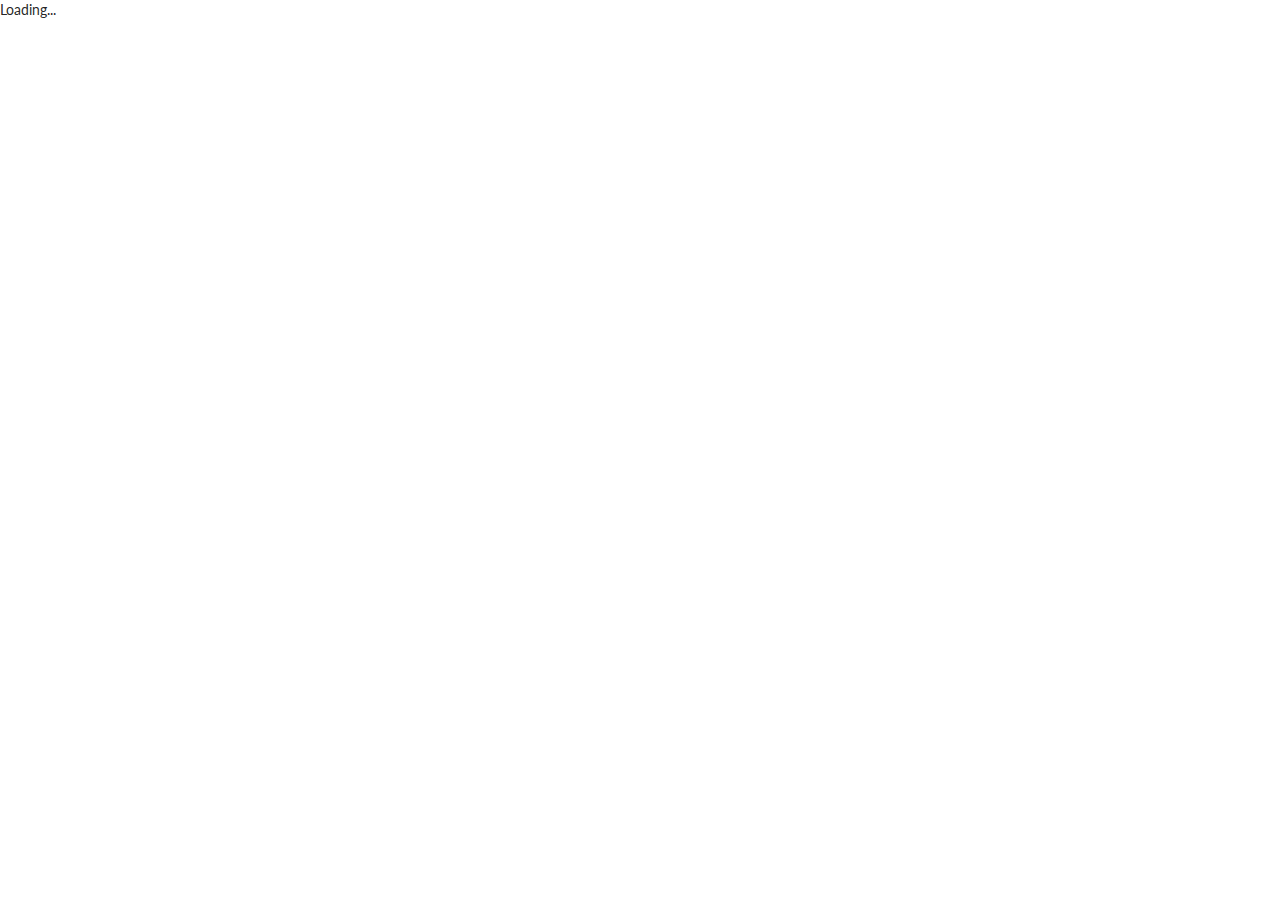
==== commit 75ab46d1: "Auto-generated commit" ====
--- a/index.html
+++ b/index.html
@@ -10,5 +10,5 @@
 <link href="styles.79d60c0538f9cd60247f.bundle.css" rel="stylesheet"/></head>
 <body>
   <bm-root>Loading...</bm-root>
-<script type="text/javascript" src="inline.90fe8fc4767b2542a2e3.bundle.js"></script><script type="text/javascript" src="vendor.399e2d3d9795d3a0d292.bundle.js"></script><script type="text/javascript" src="main.5aa98fd9ae7a70c241af.bundle.js"></script></body>
+<script type="text/javascript" src="inline.0fc5aeae6027b17b4eed.bundle.js"></script><script type="text/javascript" src="vendor.4bf0773e18b14de597cc.bundle.js"></script><script type="text/javascript" src="main.4227f36524742d639462.bundle.js"></script></body>
 </html>
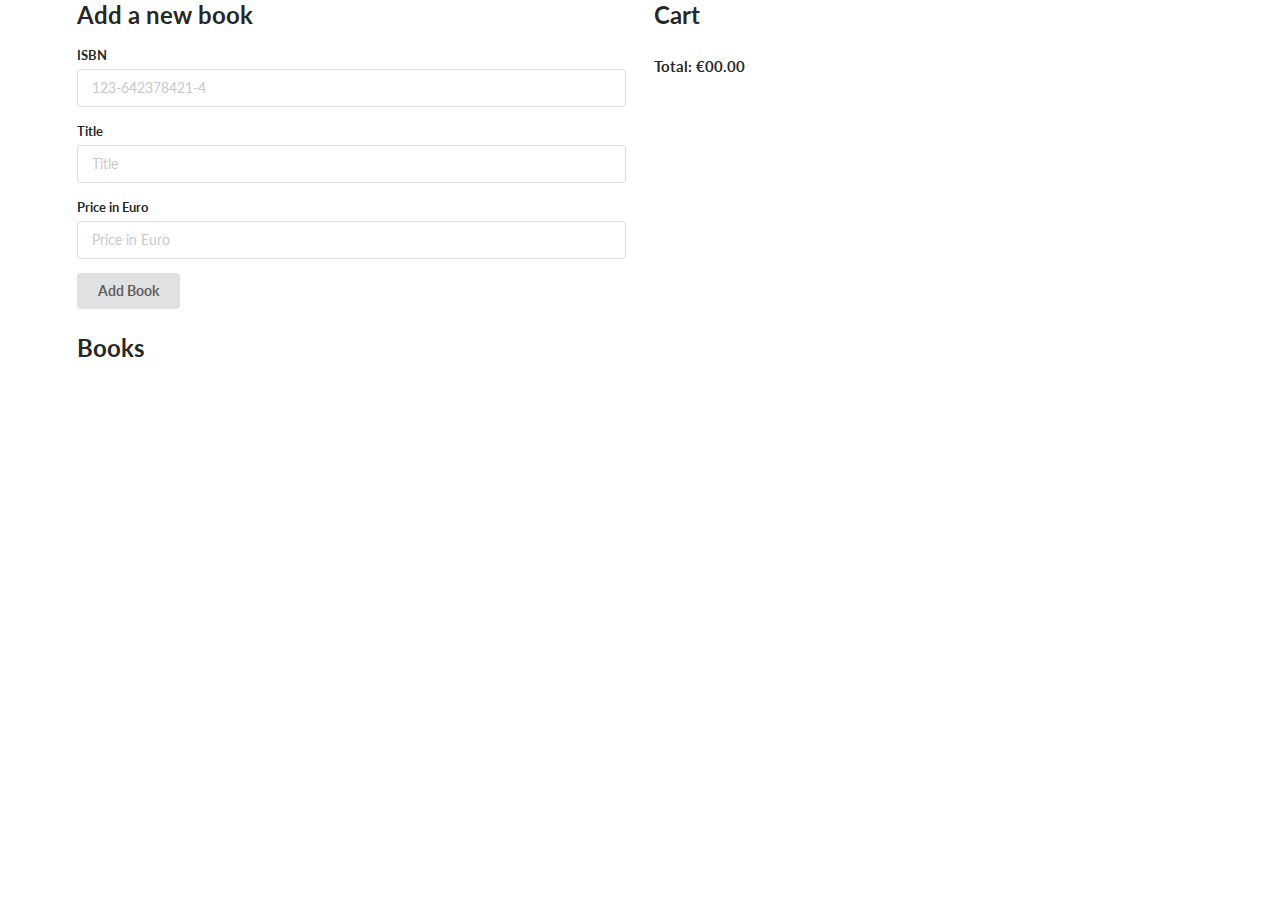
==== commit 00299384: "Auto-generated commit" ====
--- a/index.html
+++ b/index.html
@@ -10,5 +10,5 @@
 <link href="styles.79d60c0538f9cd60247f.bundle.css" rel="stylesheet"/></head>
 <body>
   <bm-root>Loading...</bm-root>
-<script type="text/javascript" src="inline.0fc5aeae6027b17b4eed.bundle.js"></script><script type="text/javascript" src="vendor.4bf0773e18b14de597cc.bundle.js"></script><script type="text/javascript" src="main.4227f36524742d639462.bundle.js"></script></body>
+<script type="text/javascript" src="inline.80d2bc9ea639405042b6.bundle.js"></script><script type="text/javascript" src="vendor.4396e14dadb3679539d8.bundle.js"></script><script type="text/javascript" src="main.813b0cafd0415ce98ad1.bundle.js"></script></body>
 </html>
